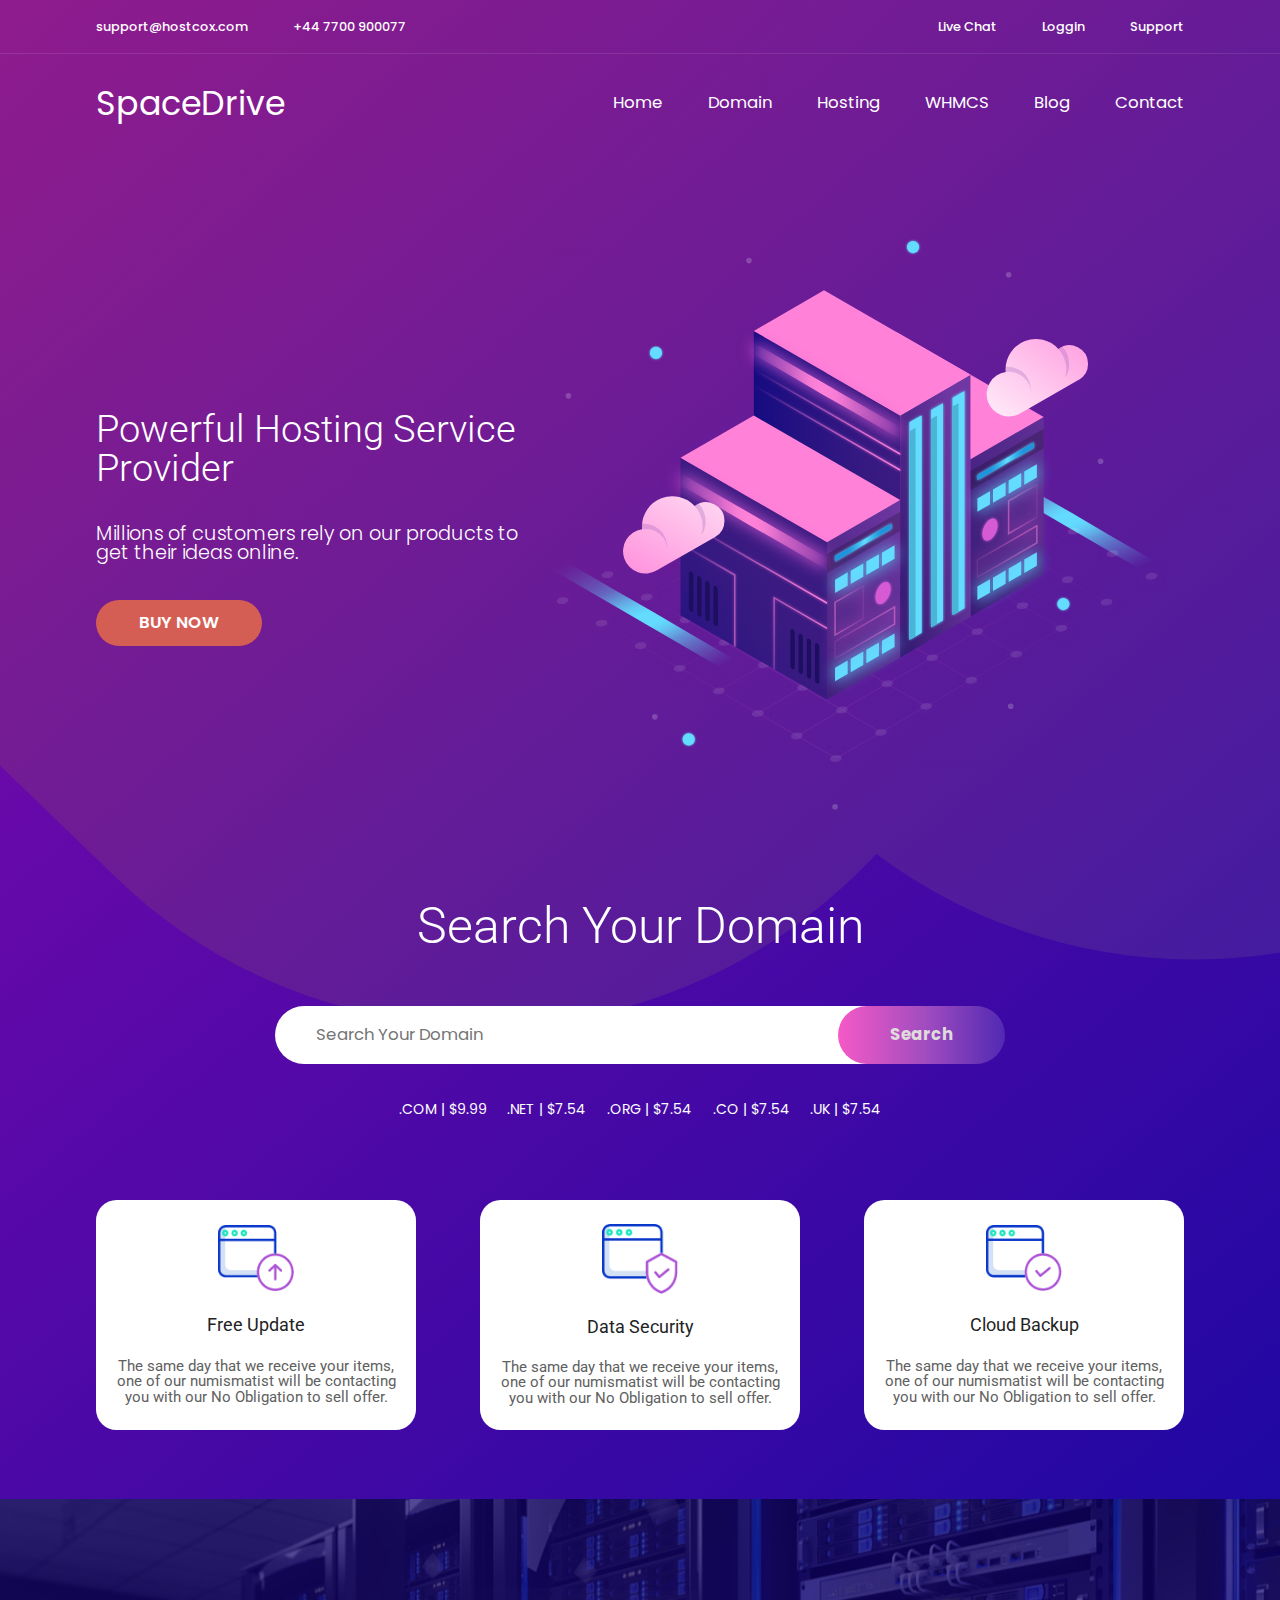
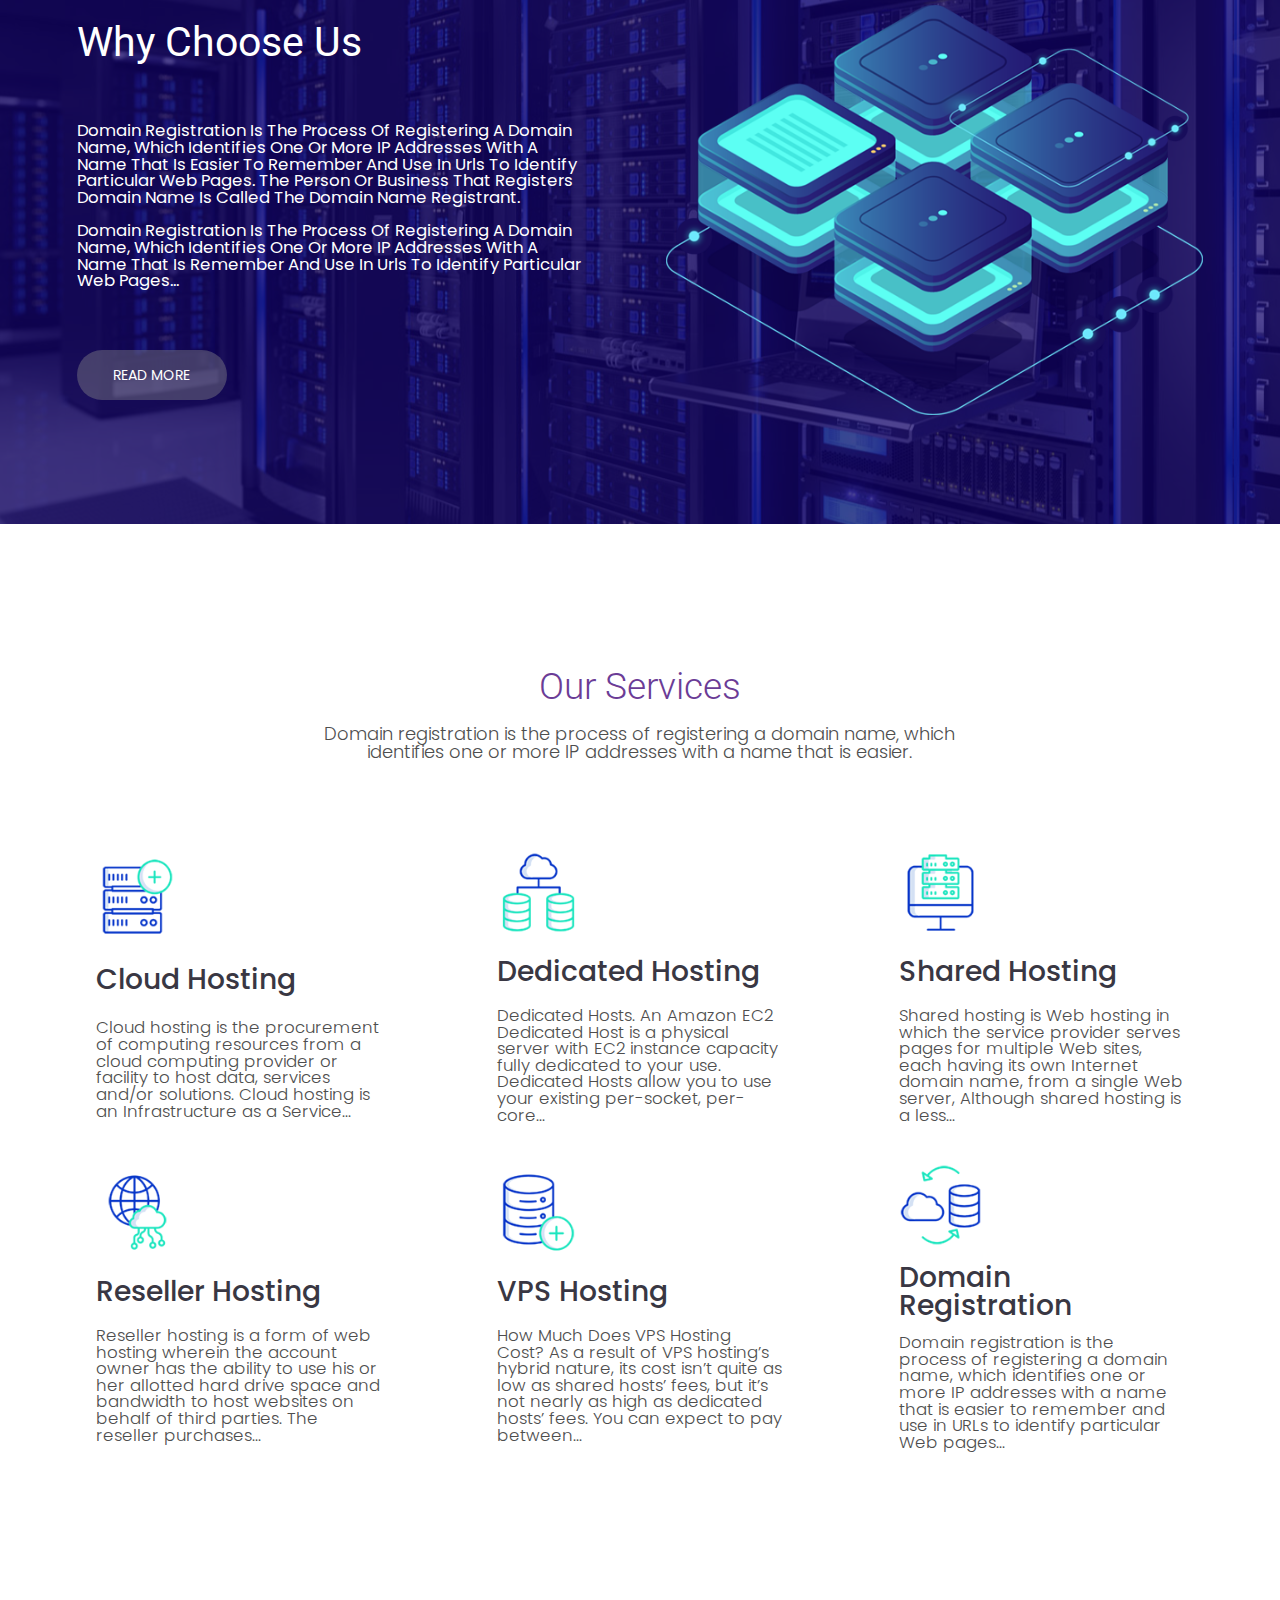
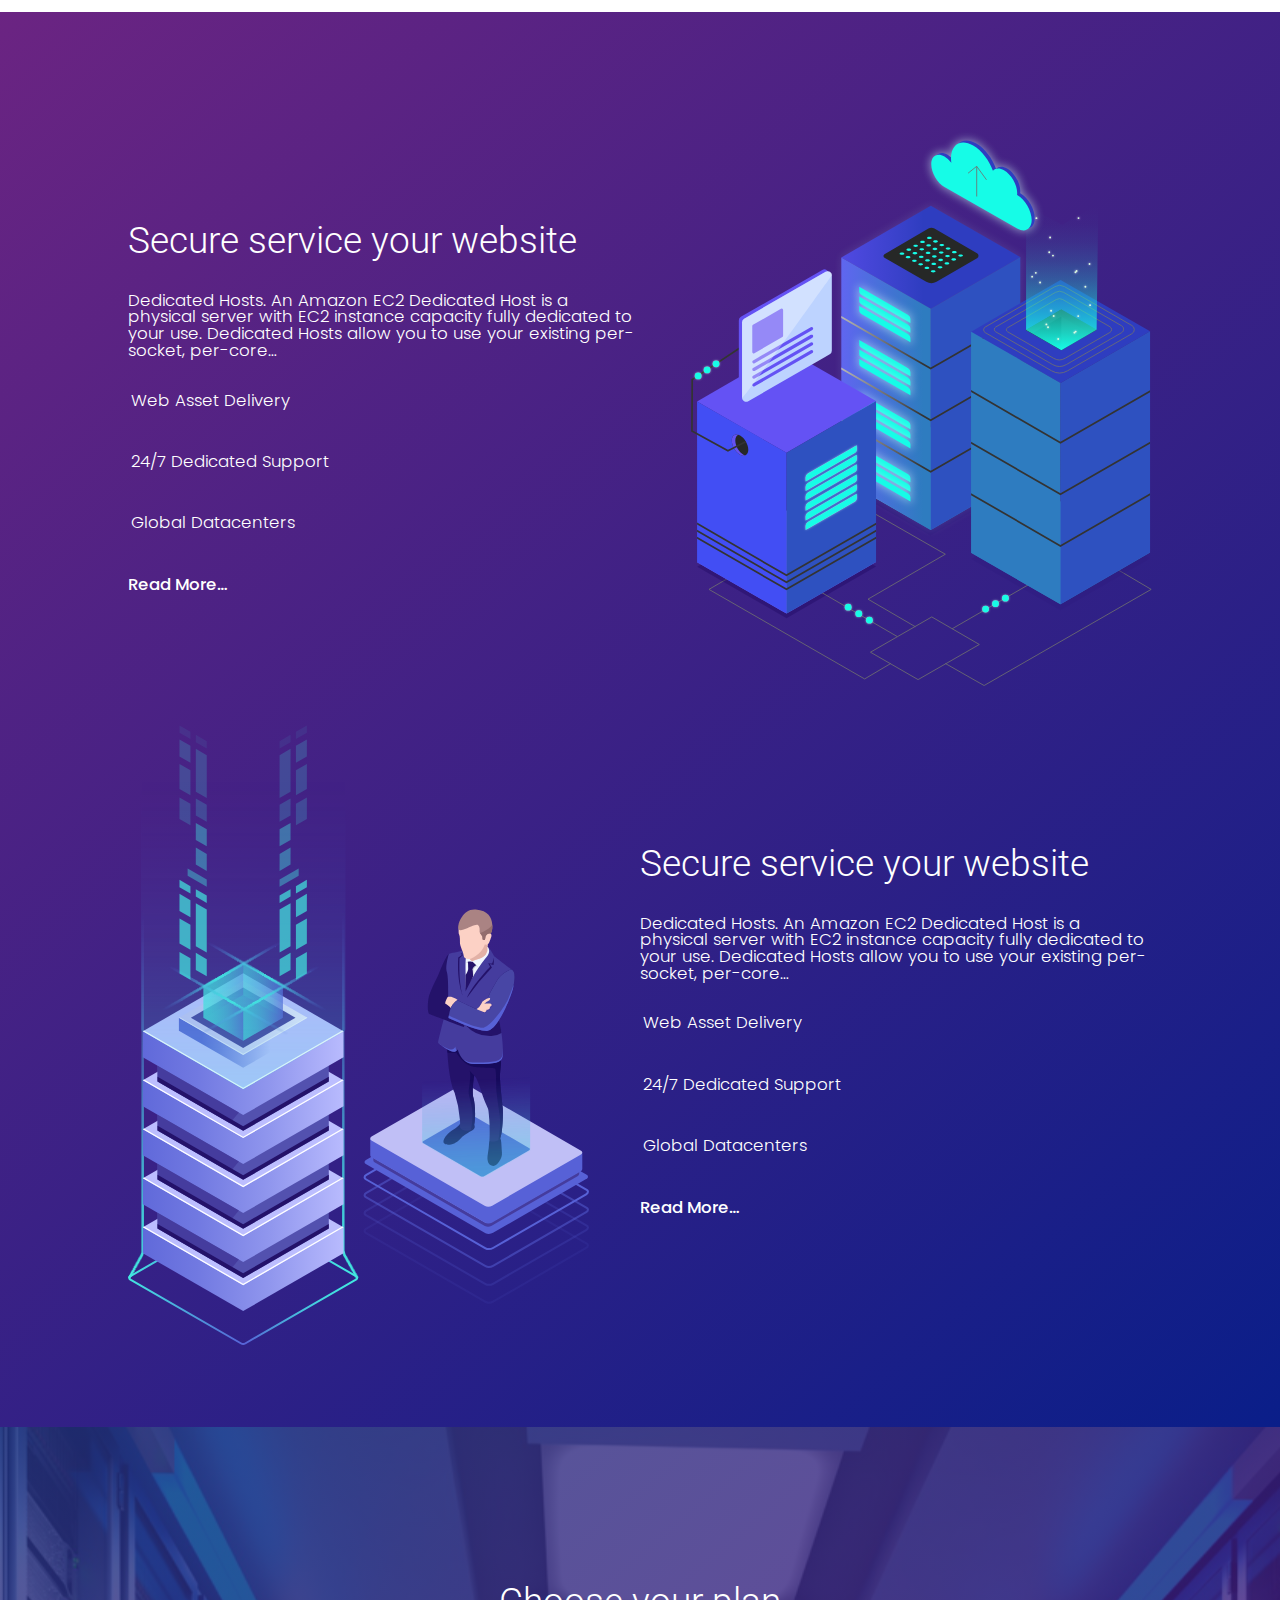
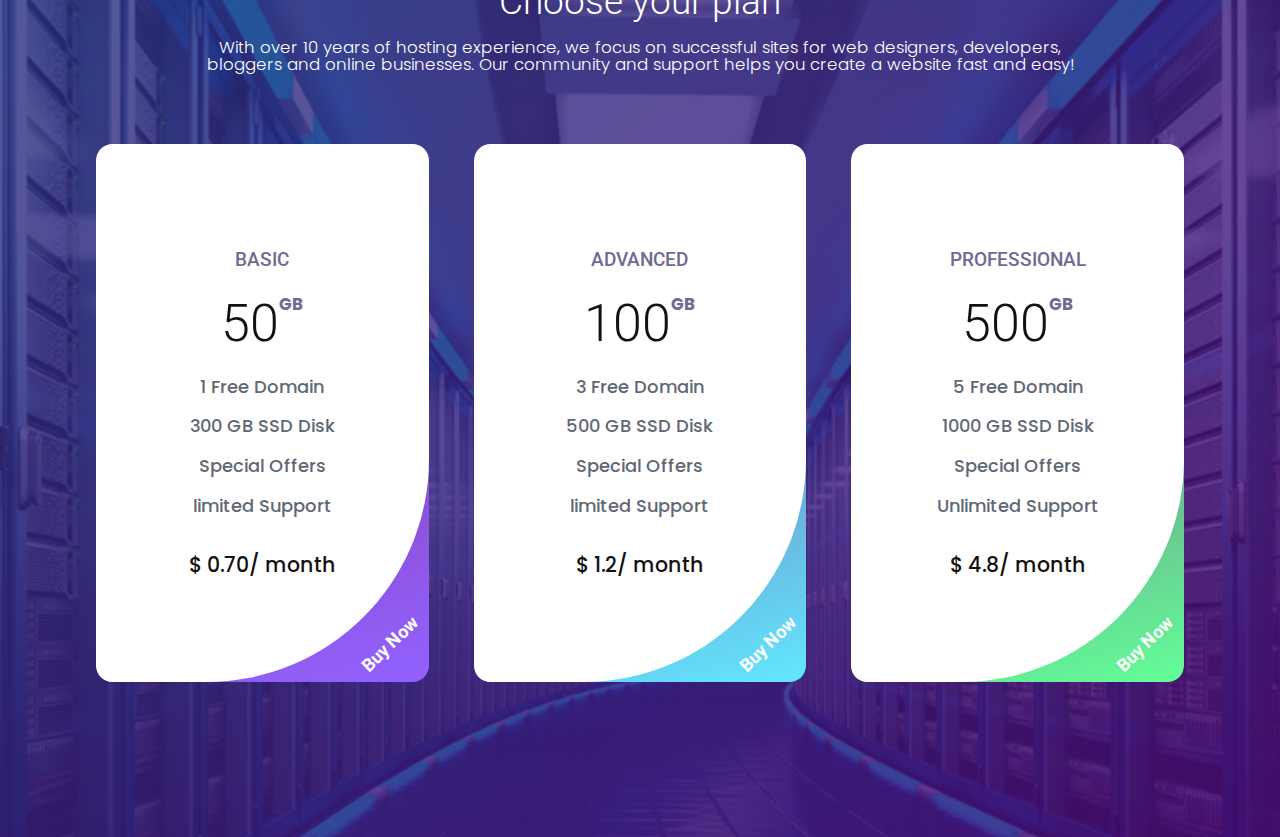
==== index.html @ c3944b16 "+responsive.css" ====
<!DOCTYPE html>
<html lang="en">

<head>
    <meta charset="UTF-8">
    <meta name="description" content="Hosting Service Provider">
    <meta name="keywords" content="Server, Hosting, Domain, Web-site">
    <meta http-equiv="X-UA-Compatible" content="IE=edge">
    <meta name="viewport" content="width=device-width, initial-scale=1.0">
    <link rel="shortcut icon" href="images/icon.png" type="image/x-icon">
    <link rel="stylesheet" href="css/reset.css">
    <link rel="stylesheet" href="css/style.css">
    <link rel="stylesheet" href="css/responsive.css">
    <link href="https://fonts.googleapis.com/css2?family=Poppins:wght@100;200;300;400;500;600;700;800;900&display=swap" rel="stylesheet">
    <link href="https://fonts.googleapis.com/css2?family=Roboto:wght@100;300;400;500;700;900&display=swap" rel="stylesheet">
    <link rel="stylesheet" href="https://use.fontawesome.com/releases/v5.15.3/css/all.css" integrity="sha384-SZXxX4whJ79/gErwcOYf+zWLeJdY/qpuqC4cAa9rOGUstPomtqpuNWT9wdPEn2fk" crossorigin="anonymous">
    <title>SpaceDrive</title>
</head>

<body>
    <header>
        <div class="header-wraper">
            <div class="contact">
                <div class="contact-bar">
                    <ul>
                        <li class="contact-li">
                            <a href="mailto:support@hostcox.com">support@hostcox.com</a>
                        </li>
                        <li class="contact-li">
                            <a href="tel:+44 7700 900077">+44 7700 900077</a>
                        </li>
                    </ul>
                    <ul>
                        <li class="contact-li">
                            <a href="#">Live Chat</a>
                        </li>
                        <li class="contact-li">
                            <a href="#">Loggin</a>
                        </li>
                        <li class="contact-li">
                            <a href="#">Support</a>
                        </li>
                    </ul>
                </div>
            </div>
            <nav class="navigation">
                <a class="nav-title" href="index.html">SpaceDrive</a>
                <div class="burger-bar">
                    <i class="fas fa-bars"></i>
                </div>
                <div class="nav">

                    <ul>
                        <li class="nav-li">
                            <a href="#">Home</a>
                        </li>
                        <li class="nav-li">
                            <a href="#">Domain</a>
                        </li>
                        <li class="nav-li">
                            <a href="#">Hosting</a>
                        </li>
                        <li class="nav-li">
                            <a href="#">WHMCS</a>
                        </li>
                        <li class="nav-li">
                            <a href="#">Blog</a>
                        </li>
                        <li class="nav-li">
                            <a href="#">Contact</a>
                        </li>
                    </ul>
                </div>
            </nav>
            <div class="suggestion">
                <div class="offer">
                    <div class="offer-txt">
                        <p class="offer-p1">Powerful Hosting Service Provider</p>
                        <p class="offer-p2">Millions of customers rely on our products to get their ideas online.</p>
                        <button class="offer-button">
                            <a href="#">BUY NOW</a>
                        </button>
                    </div>
                </div>
                <div class="suggest-img">
                    <img class="image" src="images/Mask Group.svg" alt="image">
                </div>
            </div>
            <div class="search-bar">
                <p class="search-p1">Search Your Domain</p>
                <form class="search-form" action="">
                    <input type="text" placeholder="Search Your Domain" name="search">
                    <button class="search-button" type="submit">Search</button>
                </form>
                <ul class="domain-ul">
                    <li class="domain-li">
                        <a href="#">.COM | $9.99</a>
                    </li>
                    <li class="domain-li">
                        <a href="#">.NET | $7.54</a>
                    </li>
                    <li class="domain-li">
                        <a href="#">.ORG | $7.54</a>
                    </li>
                    <li class="domain-li">
                        <a href="#">.CO | $7.54</a>
                    </li>
                    <li class="domain-li">
                        <a href="#">.UK | $7.54</a>
                    </li>
                </ul>
            </div>
            <div class="cards">
                <div class="card">
                    <img src="images/seo-and-web (2).png" alt="seo-image">
                    <p class="card-p1">Free Update</p>
                    <p class="card-p2">The same day that we receive your items, one of our numismatist will be contacting you with our No Obligation to sell offer.</p>
                </div>
                <div class="card">
                    <img src="images/ui (1).png" alt="seo-image">
                    <p class="card-p1">Data Security</p>
                    <p class="card-p2">The same day that we receive your items, one of our numismatist will be contacting you with our No Obligation to sell offer.</p>
                </div>
                <div class="card">
                    <img src="images/seo-and-web.png" alt="seo-image">
                    <p class="card-p1">Cloud Backup</p>
                    <p class="card-p2">The same day that we receive your items, one of our numismatist will be contacting you with our No Obligation to sell offer.</p>
                </div>
            </div>
        </div>
    </header>
    <div class="section">
        <div class="banner">
            <div class="banner-txt">
                <p class="banner-p1">Why Choose Us</p>
                <p class="banner-p2">Domain Registration Is The Process Of Registering A Domain Name, Which Identifies One Or More IP Addresses With A Name That Is Easier To Remember And Use In Urls To Identify Particular Web Pages. The Person Or Business That Registers Domain
                    Name Is Called The Domain Name Registrant. <br><br>Domain Registration Is The Process Of Registering A Domain Name, Which Identifies One Or More IP Addresses With A Name That Is Remember And Use In Urls To Identify Particular Web Pages...</p>
                <button class="banner-button">
                    <a href="#">READ MORE</a>
                 </button>
            </div>
            <div class="banner-image">
                <img class="banner-img" src="images/banner-image.svg" alt="image">
            </div>
        </div>
    </div>
    <div class="info">
        <div class="details">
            <div class="details-paragraphs">
                <p class="details-p1">Our Services</p>
                <p class="details-p2">Domain registration is the process of registering a domain name, which identifies one or more IP addresses with a name that is easier.</p>
            </div>
            <div class="details-box">
                <div class="box">
                    <img src="images/Image 2.svg" alt="icon">
                    <p class="box-p1">Cloud Hosting</p>
                    <p class="box-p2">Cloud hosting is the procurement of computing resources from a cloud computing provider or facility to host data, services and/or solutions. Cloud hosting is an Infrastructure as a Service...</p>
                </div>
                <div class="box">
                    <img src="images/Image 3.svg" alt="icon">
                    <p class="box-p1">Dedicated Hosting</p>
                    <p class="box-p2">Dedicated Hosts. An Amazon EC2 Dedicated Host is a physical server with EC2 instance capacity fully dedicated to your use. Dedicated Hosts allow you to use your existing per-socket, per-core...</p>
                </div>
                <div class="box">
                    <img src="images/Image 4.svg" alt="icon">
                    <p class="box-p1">Shared Hosting</p>
                    <p class="box-p2">Shared hosting is Web hosting in which the service provider serves pages for multiple Web sites, each having its own Internet domain name, from a single Web server, Although shared hosting is a less...</p>
                </div>
                <!-- </div> -->
                <!-- <div class="details-box"> -->
                <div class="box">
                    <img src="images/Image 9.svg" alt="icon">
                    <p class="box-p1">Reseller Hosting</p>
                    <p class="box-p2">Reseller hosting is a form of web hosting wherein the account owner has the ability to use his or her allotted hard drive space and bandwidth to host websites on behalf of third parties. The reseller purchases...</p>
                </div>
                <div class="box">
                    <img src="images/Image 10.svg" alt="icon">
                    <p class="box-p1">VPS Hosting</p>
                    <p class="box-p2">How Much Does VPS Hosting Cost? As a result of VPS hosting’s hybrid nature, its cost isn’t quite as low as shared hosts’ fees, but it’s not nearly as high as dedicated hosts’ fees. You can expect to pay between...</p>
                </div>
                <div class="box">
                    <img src="images/Image 8.svg" alt="icon">
                    <p class="box-p1">Domain Registration</p>
                    <p class="box-p2">Domain registration is the process of registering a domain name, which identifies one or more IP addresses with a name that is easier to remember and use in URLs to identify particular Web pages...</p>
                </div>
            </div>
        </div>
    </div>
    <div class="host-info">
        <div class="wraper">
            <div class="block">
                <div class="text-block">
                    <p class="block-p1">Secure service your website</p>
                    <p class="block-p2">Dedicated Hosts. An Amazon EC2 Dedicated Host is a physical server with EC2 instance capacity fully dedicated to your use. Dedicated Hosts allow you to use your existing per-socket, per-core…</p>
                    <p class="block-p3"><i class="fas fa-check-circle"></i> Web Asset Delivery</p>
                    <p class="block-p3"><i class="fas fa-check-circle"></i> 24/7 Dedicated Support</p>
                    <p class="block-p3"><i class="fas fa-check-circle"></i> Global Datacenters</p>
                    <a class="block-a" href="#">Read More…</a>
                </div>
                <div class="image-block">
                    <img src="images/Group 10469.svg" alt="image">
                </div>
            </div>
            <div class="block">
                <div class="image-block">
                    <img src="images/Group 10504.svg" alt="image">
                </div>
                <div class="text-block">
                    <p class="block-p1">Secure service your website</p>
                    <p class="block-p2">Dedicated Hosts. An Amazon EC2 Dedicated Host is a physical server with EC2 instance capacity fully dedicated to your use. Dedicated Hosts allow you to use your existing per-socket, per-core…</p>
                    <p class="block-p3"><i class="fas fa-check-circle"></i> Web Asset Delivery</p>
                    <p class="block-p3"><i class="fas fa-check-circle"></i> 24/7 Dedicated Support</p>
                    <p class="block-p3"><i class="fas fa-check-circle"></i> Global Datacenters</p>
                    <a class="block-a" href="#">Read More…</a>
                </div>
            </div>
        </div>
    </div>
    <div class="container">
        <div class="container-overlay">
            <p class="container-p1">Choose your plan</p>
            <p class="container-p2">With over 10 years of hosting experience, we focus on successful sites for web designers, developers, bloggers and online businesses. Our community and support helps you create a website fast and easy!</p>
            <div class="packets">
                <div class="packet-border">
                    <div class="packet">
                        <p class="packet-p1">BASIC</p>
                        <p class="packet-p2">50<i class="paragraph-top">GB</i></p>
                        <p class="packet-p">1 Free Domain</p>
                        <p class="packet-p">300 GB SSD Disk</p>
                        <p class="packet-p">Special Offers</p>
                        <p class="packet-p">limited Support</p>
                        <p class="packet-p7">$ 0.70/ month</p>
                        <div class="border-txt">
                            <a href="#">Buy Now</a>
                        </div>
                    </div>
                </div>
                <div class="packet-border">
                    <div class="packet">
                        <p class="packet-p1">ADVANCED</p>
                        <p class="packet-p2">100<i class="paragraph-top">GB</i></p>
                        <p class="packet-p">3 Free Domain</p>
                        <p class="packet-p">500 GB SSD Disk</p>
                        <p class="packet-p">Special Offers</p>
                        <p class="packet-p">limited Support</p>
                        <p class="packet-p7">$ 1.2/ month</p>
                        <div class="border-txt">
                            <a href="#">Buy Now</a>
                        </div>
                    </div>
                </div>
                <div class="packet-border">
                    <div class="packet">
                        <p class="packet-p1">PROFESSIONAL</p>
                        <p class="packet-p2">500<i class="paragraph-top">GB</i></p>
                        <p class="packet-p">5 Free Domain</p>
                        <p class="packet-p">1000 GB SSD Disk</p>
                        <p class="packet-p">Special Offers</p>
                        <p class="packet-p">Unlimited Support</p>
                        <p class="packet-p7">$ 4.8/ month</p>
                        <div class="border-txt">
                            <a href="#">Buy Now</a>
                        </div>
                    </div>
                </div>
            </div>
        </div>
    </div>
</body>

</html>
---- css/style.css ----
/* header */

header {
    background: linear-gradient(140deg, rgba(137, 9, 173, 1) 0%, rgba(31, 8, 162, 1) 100%);
    height: 117.1vw;
}

.header-wraper {
    background-image: url(../images/Intersection.svg);
    background-size: 130.2vw;
    background-position: top;
    background-repeat: no-repeat;
}

.contact {
    border-bottom: rgb(255, 255, 255, 0.1) solid 1px;
    font-family: 'Poppins', sans-serif;
    height: 4.2vw;
    display: flex;
    align-items: center;
    justify-content: space-between;
}

.contact-bar {
    width: 85%;
    margin: 0 auto;
    display: flex;
    justify-content: space-between;
}

.contact-li {
    display: inline-block;
    margin-right: 3.2vw;
}

.contact-li:nth-child(3) {
    margin-right: 0px;
}

.contact-li a {
    color: #FFFFFF;
    font-size: 1vw;
    font-weight: 500;
}

.navigation {
    width: 85%;
    margin: 0 auto;
    font-family: 'Poppins', sans-serif;
    display: flex;
    justify-content: space-between;
    align-items: center;
    height: 7.8vw;
}

.nav {
    display: flex;
    justify-content: space-between;
    align-items: center;
}

.nav-title {
    font-size: 2.6vw;
    color: #FFFFFF;
    font-weight: 400;
}

.nav-li {
    display: inline-block;
    margin-left: 3.2vw;
}

.nav-li a {
    color: #FFFFFF;
    font-size: 1.3vw;
    font-weight: 400;
}

.burger-bar {
    font-size: 3vw;
    display: none;
    color: #FFFFFF;
}


/* section 1 - suggestion */

.suggestion {
    display: flex;
    align-items: center;
    justify-content: center;
    width: 85%;
    margin: 0 auto;
    height: 58.5vw;
}

.offer {
    width: 40%;
}

.offer-p1 {
    font-size: 3vw;
    font-weight: 300;
    color: #FFFFFF;
    font-family: 'Roboto', sans-serif;
    margin-bottom: 2.9vw;
}

.offer-p2 {
    font-size: 1.5vw;
    font-weight: 300;
    color: #FFFFFF;
    font-family: 'Poppins', sans-serif;
    margin-bottom: 2.9vw;
}

.offer-button {
    background-color: #D55E54;
    border-style: none;
    width: 13vw;
    height: 3.6vw;
    border-radius: 2.1vw;
}

.offer-button a {
    font-size: 1.3vw;
    font-family: 'Poppins', sans-serif;
    font-weight: 600;
    color: #FFFFFF;
}

.suggest-img {
    width: 60%;
}

.image {
    width: 100%;
}

.search-bar {
    display: flex;
    flex-direction: column;
    align-items: center;
}

.search-p1 {
    font-family: 'Roboto', sans-serif;
    font-size: 3.9vw;
    font-weight: 300;
    color: #FFFFFF;
    margin-bottom: 4.2vw;
}

.search-form {
    display: flex;
    width: 100%;
    justify-content: center;
}

.search-form input {
    width: 50%;
    height: 4.5vw;
    border-radius: 3vw;
    border-style: none;
    outline: none;
    color: #707070;
    padding-left: 3.2vw;
    font-family: 'Poppins', sans-serif;
    font-size: 1.3vw;
    font-weight: 400;
}

.search-button {
    width: 13vw;
    height: 4.5vw;
    border-radius: 47px;
    margin-left: -6vw;
    border-style: none;
    background: linear-gradient(90deg, rgb(245, 89, 198) 0%, rgba(163, 77, 192, 1) 51%, rgba(81, 41, 178, 1) 100%);
    color: #dfdbdb;
    font-family: 'Poppins', sans-serif;
    font-size: 1.3vw;
    font-weight: 700;
    transition-duration: 0.4s;
}

.search-button:hover {
    color: #FFFFFF;
    background: linear-gradient(90deg, rgba(248, 115, 207, 1) 0%, rgb(178, 83, 209) 51%, rgb(88, 44, 190) 100%);
}

.domain-ul {
    margin-top: 2.9vw;
    margin-bottom: 6.5vw;
}

.domain-li {
    display: inline-block;
    margin-right: 1.3vw;
}

.domain-li:nth-child(5) {
    margin-right: 0px;
}

.domain-li a {
    font-family: 'Poppins', sans-serif;
    font-size: 1.1vw;
    font-weight: 400;
    color: #FFFFFF;
}

.cards {
    height: 17.5vw;
    width: 85%;
    margin: 0 auto;
    display: flex;
    justify-content: space-between;
}

.card {
    display: flex;
    flex-direction: column;
    align-items: center;
    justify-content: space-evenly;
    background-color: #FFFFFF;
    width: 25vw;
    height: 18vw;
    border-radius: 1.6vw;
}

.card-p1 {
    color: #222323;
    font-size: 1.4vw;
    font-family: 'Roboto', sans-serif;
    font-weight: 400;
}

.card-p2 {
    color: #606060;
    font-size: 1.2vw;
    font-family: 'Roboto', sans-serif;
    width: 90%;
    text-align: center;
}

.card img {
    width: 6vw;
}


/* section #2 - banner*/

.section {
    background-image: url(../images/section1.svg);
    background-position: center;
    height: 48.8vw;
}

.banner {
    background-image: url(../images/section1-overlay.svg);
    height: 100%;
    width: 100%;
    display: flex;
    justify-content: space-evenly;
    align-items: center;
}

.banner-txt {
    height: 80%;
    width: 40%;
    display: flex;
    flex-direction: column;
    justify-content: space-evenly;
}

.banner-p1 {
    font-family: 'Roboto', sans-serif;
    font-size: 3.2vw;
    color: #FFFFFF;
}

.banner-p2 {
    font-family: 'Poppins', sans-serif;
    font-size: 1.3vw;
    color: #FFFFFF;
}

.banner-button {
    background-color: rgba(139, 139, 139, 0.4);
    width: 11.7vw;
    height: 3.9vw;
    border-radius: 33px;
    border-style: none;
}

.banner-button a {
    color: #FFFFFF;
    font-family: 'Poppins', sans-serif;
    font-size: 1.1vw;
}

.banner-image {
    width: 42%;
}

.banner-img {
    width: 100%;
}


/* section #3 - info */

.info {
    height: 85vw;
    display: flex;
    align-items: center;
    justify-content: center;
}

.details {
    width: 85%;
    display: flex;
    flex-direction: column;
    align-items: center;
}

.details-paragraphs {
    width: 60%;
    text-align: center;
}

.details-p1 {
    color: #6B3C96;
    font-size: 2.9vw;
    font-family: 'Roboto', sans-serif;
    font-weight: 300;
    margin-bottom: 1.6vw;
}

.details-p2 {
    color: #4E4E4E;
    font-size: 1.4vw;
    font-family: 'Poppins', sans-serif;
    font-weight: 300;
    margin-bottom: 5.2vw;
}

.details-box {
    display: flex;
    height: 50vw;
    justify-content: space-between;
    font-family: 'Poppins', sans-serif;
    flex-wrap: wrap;
}

.box {
    width: 22.3vw;
    height: 25vw;
    display: flex;
    flex-direction: column;
    justify-content: space-evenly;
}

.box img {
    width: 6.5vw;
}

.box-p1 {
    color: #393743;
    font-size: 2.2vw;
    font-weight: 500;
}

.box-p2 {
    color: #4E4E4E;
    font-size: 1.3vw;
    font-weight: 300;
}


/* section #4 - host-info */

.host-info {
    background: linear-gradient(140deg, rgba(107, 36, 130, 1) 0%, rgba(10, 30, 137, 1) 100%);
    height: 110.6vw;
    display: flex;
    align-items: center;
    justify-content: center;
}

.wraper {
    width: 80%;
    height: 80%;
    display: flex;
    flex-direction: column;
    justify-content: space-between;
}

.block {
    display: flex;
    justify-content: space-between;
    height: 45%;
    align-items: center;
}

.text-block {
    width: 50%;
}

.block-p1 {
    font-size: 2.9vw;
    font-family: 'Roboto', sans-serif;
    color: #FFFFFF;
    font-weight: 300;
    margin-bottom: 2.6vw;
}

.block-p2 {
    font-size: 1.3vw;
    font-family: 'Poppins', sans-serif;
    color: #FFFFFF;
    font-weight: 300;
}

.block-p3 {
    font-size: 1.3vw;
    font-family: 'Poppins', sans-serif;
    color: #FFFFFF;
    font-weight: 300;
    margin-top: 2.6vw;
    margin-bottom: 3.5vw;
}

.block-p3 i {
    color: #6AC259;
    margin-right: 0.2vw;
}

.block-a {
    font-size: 1.3vw;
    font-family: 'Poppins', sans-serif;
    color: #FFFFFF;
    font-weight: 500;
}

.image-block {
    width: 45%;
}

.image-block img {
    width: 100%;
}


/* section #5 - packets */

.container {
    height: 78.9vw;
    background-image: url(../images/packets.svg);
    background-position: center;
}

.container-overlay {
    height: 78.9vw;
    background: linear-gradient(140deg, rgba(36, 50, 130, 0.8) 0%, rgba(79, 10, 123, 0.8) 100%);
    display: flex;
    flex-direction: column;
    justify-content: center;
    align-items: center;
}

.container-p1 {
    font-size: 2.9vw;
    font-family: 'Roboto', sans-serif;
    color: #FFFFFF;
    font-weight: 300;
    margin-bottom: 1.6vw;
}

.container-p2 {
    font-size: 1.3vw;
    font-family: 'poppins', sans-serif;
    color: #FFFFFF;
    font-weight: 300;
    width: 70%;
    text-align: center;
}

.packets {
    width: 85%;
    display: flex;
    justify-content: space-between;
}

.packet-border {
    margin-top: 5.5vw;
    width: 26vw;
    height: 42vw;
    border-radius: 1.3vw;
    display: flex;
    flex-direction: column;
    justify-content: center;
    align-items: center;
    position: relative;
}

.packet-border:nth-child(1) {
    background: linear-gradient(164deg, rgba(129, 40, 128, 1) 0%, rgba(146, 98, 255, 1) 100%);
}

.packet-border:nth-child(2) {
    background: linear-gradient(164deg, rgba(129, 40, 128, 1) 0%, rgba(98, 231, 255, 1) 100%);
}

.packet-border:nth-child(3) {
    background: rgb(129, 40, 128);
    background: linear-gradient(164deg, rgba(129, 40, 128, 1) 0%, rgba(98, 255, 152, 1) 100%);
}

.packet {
    width: 26vw;
    height: 42vw;
    background-color: #FFFFFF;
    border-radius: 1.3vw 1.3vw 17.4vw 1.3vw;
    display: flex;
    flex-direction: column;
    justify-content: center;
    align-items: center;
}

.packet-p1 {
    font-size: 1.5vw;
    font-family: 'Roboto', sans-serif;
    color: #706A93;
    font-weight: 500;
    margin-bottom: 2.2vw;
}

.packet-p2 {
    font-size: 4.1vw;
    font-family: 'Roboto', sans-serif;
    color: #151010;
    font-weight: 300;
    margin-bottom: 2.2vw;
}

.paragraph-top {
    font-size: 1.3vw;
    vertical-align: top;
    font-family: 'poppins', sans-serif;
    color: #706A93;
    font-weight: 700;
}

.packet-p {
    font-size: 1.4vw;
    font-family: 'poppins', sans-serif;
    color: #5F6874;
    font-weight: 500;
    margin-bottom: 1.7vw;
}

.packet-p7 {
    font-size: 1.6vw;
    font-family: 'poppins', sans-serif;
    color: #151010;
    font-weight: 500;
    margin-top: 1.5vw;
}

.border-txt {
    transform: rotate(-44deg);
    position: absolute;
    bottom: 2.2vw;
    right: 0.3vw;
}

.border-txt a {
    font-size: 1.4vw;
    font-family: 'Roboto', sans-serif;
    color: #FFFFFF;
    font-weight: 700;
}
---- css/responsive.css ----
@media (max-width: 800px) {
    /* header */
    header {
        height: 130vw;
    }
    .contact {
        display: none;
    }
    .nav {
        display: none;
    }
    .nav-title {
        font-size: 4vw;
    }
    .burger-bar {
        display: block;
        font-size: 4vw;
    }
    /* section #1 - suggestion */
    .suggestion {
        width: 100%;
    }
    .suggest-img {
        height: 58.5vw;
        position: relative;
        z-index: 1;
    }
    .image {
        height: 58.5vw;
        opacity: 0.5;
    }
    .offer {
        position: absolute;
        width: 85%;
        text-align: center;
        z-index: 2;
    }
    .offer-p1 {
        font-size: 5vw;
        margin-bottom: 6vw;
    }
    .offer-p2 {
        font-size: 3vw;
        margin-bottom: 6vw;
    }
    .offer-button {
        width: 18vw;
        height: 5vw;
    }
    .offer-button a {
        font-size: 2vw;
    }
    .search-p1 {
        font-size: 5vw;
        margin-bottom: 5vw;
    }
    .search-form input {
        width: 70%;
        height: 8vw;
        font-size: 2.5vw;
    }
    .search-button {
        width: 20vw;
        height: 8vw;
        font-size: 2.5vw;
    }
    .domain-li a {
        font-size: 2.4vw;
    }
    .cards {
        width: 90%;
    }
    .card {
        width: 27vw;
        height: 30vw;
        border-radius: 1.6vw;
    }
    .card-p1 {
        font-size: 2.7vw;
    }
    .card-p2 {
        font-size: 2.3vw;
    }
    .card img {
        width: 10vw;
    }
    /* section #2 - banner*/
    .section {
        height: 70vw;
    }
    .banner-txt {
        width: 90%;
        position: absolute;
        z-index: 20;
        height: 70vw;
    }
    .banner-p1 {
        font-size: 5.5vw;
    }
    .banner-p2 {
        font-size: 3vw;
    }
    .banner-button {
        width: 22vw;
        height: 7vw;
        border-radius: 2.1vw;
        border-style: none;
    }
    .banner-button a {
        font-size: 2.5vw;
    }
    .banner-image {
        width: 90%;
        position: relative;
        z-index: 7;
        opacity: 0.5;
    }
    .banner-img {
        position: relative;
    }
    /* section 3 */
    .info {
        height: 220vw;
    }
    .details {
        width: 95%;
        height: 200vw;
    }
    .details-paragraphs {
        width: 95%;
    }
    .details-p1 {
        font-size: 7vw;
        margin-bottom: 3vw;
    }
    .details-p2 {
        font-size: 5vw;
        margin-bottom: 6vw;
    }
    .details-box {
        height: 150vw;
    }
    .box {
        width: 40vw;
        height: 50vw;
    }
    .box img {
        width: 10vw;
    }
    .box-p1 {
        font-size: 4vw;
    }
    .box-p2 {
        font-size: 3vw;
    }
}
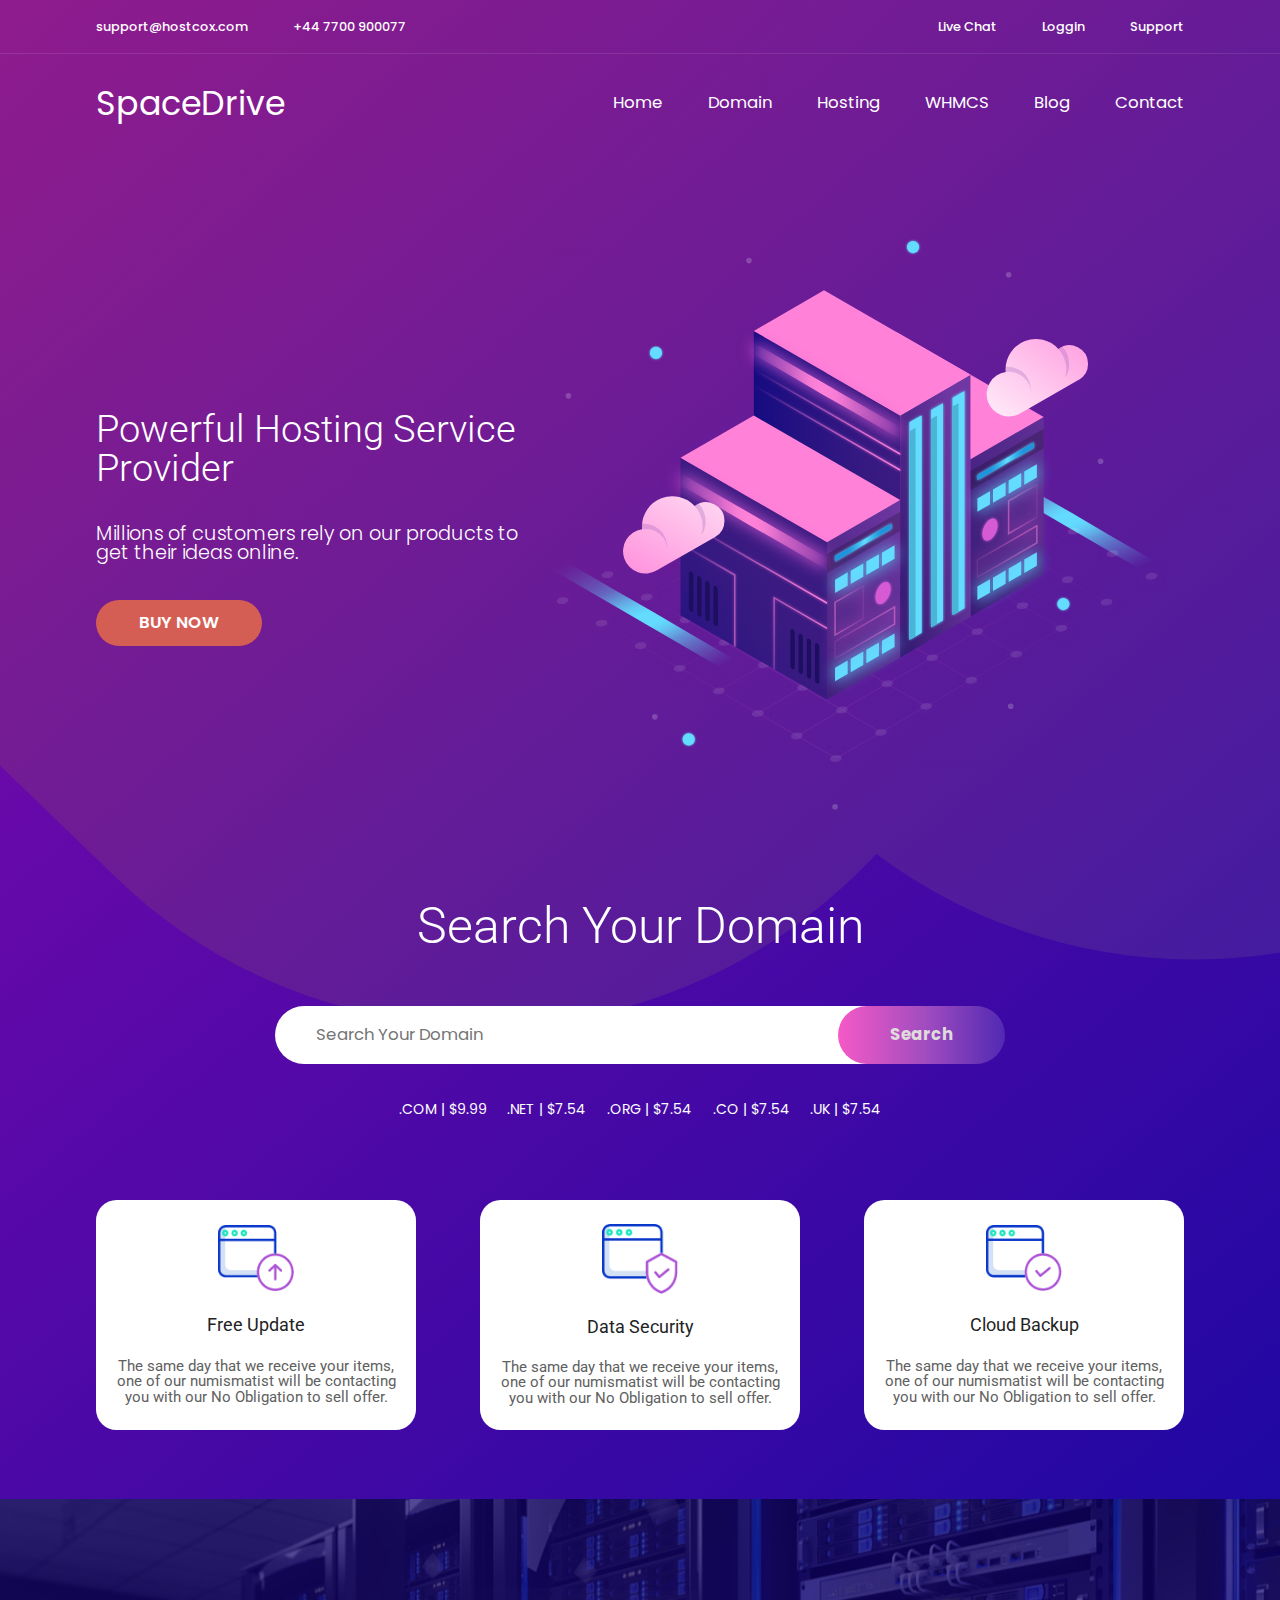
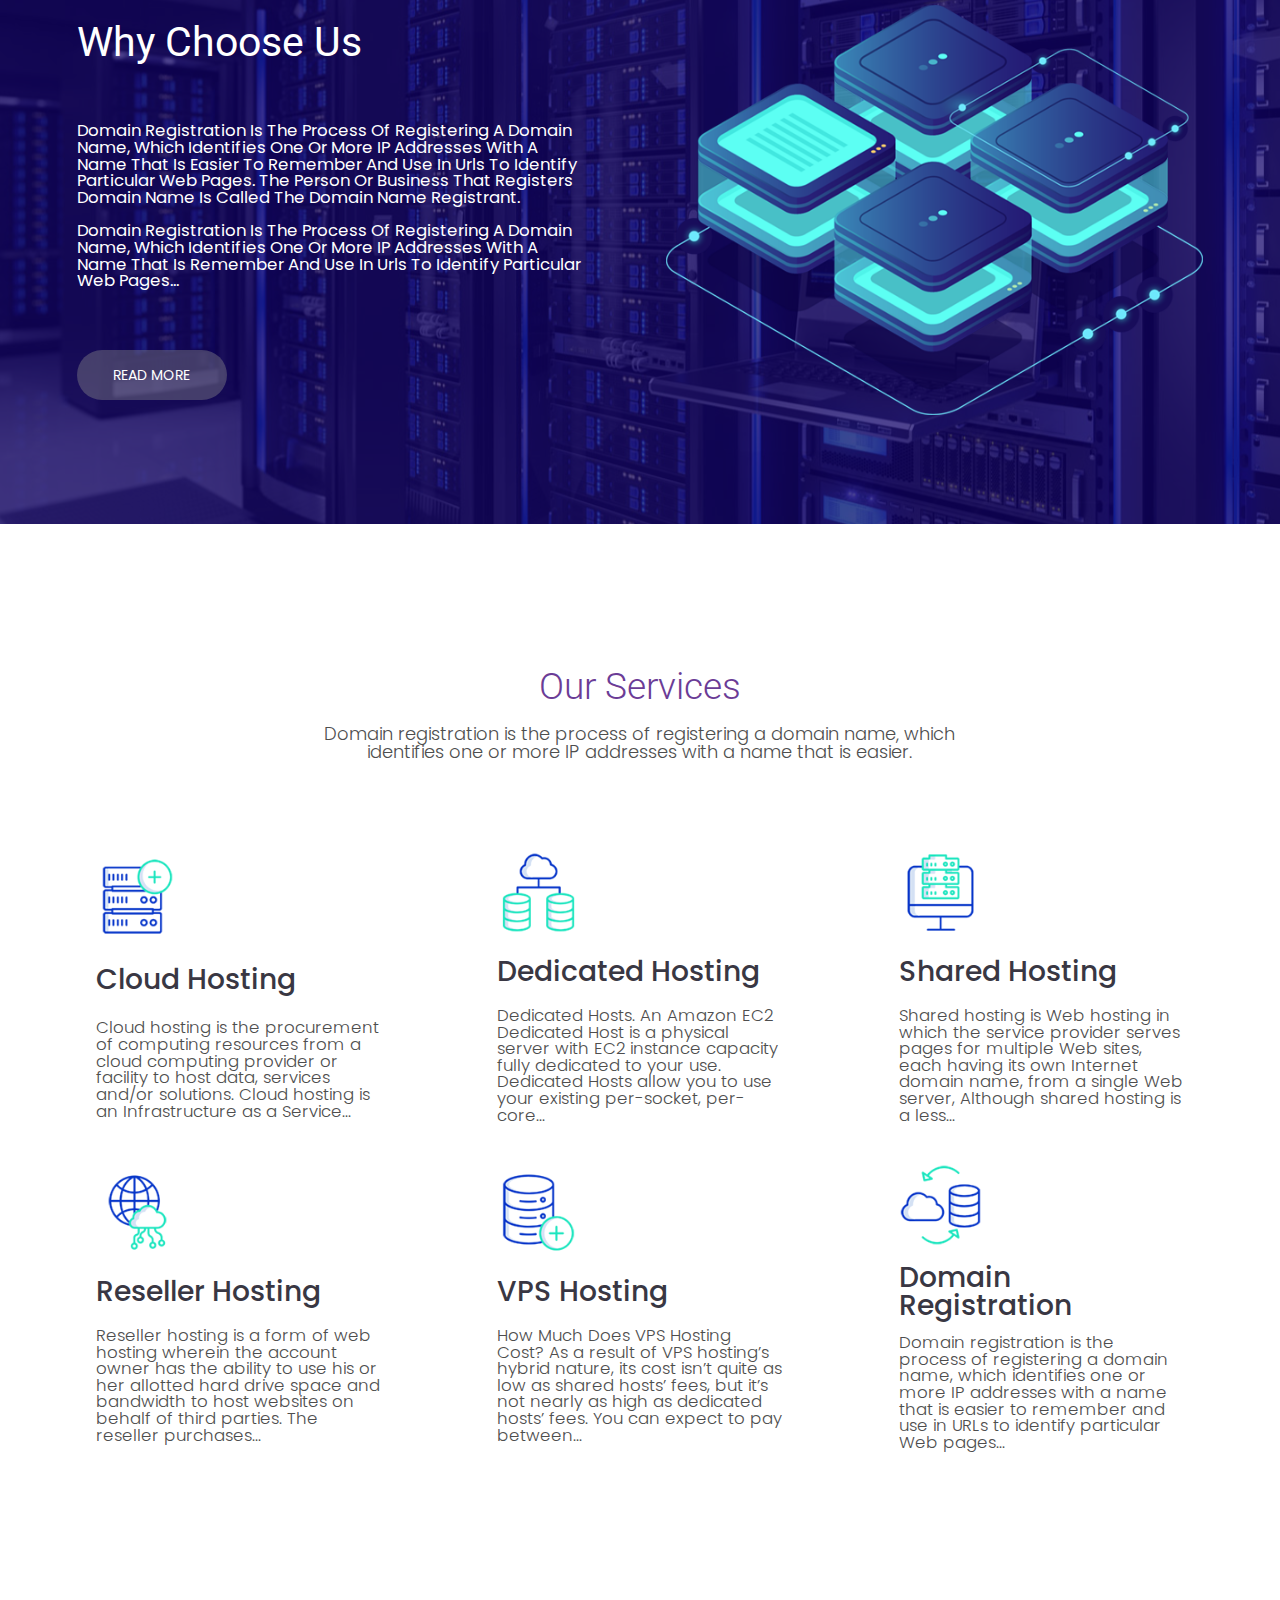
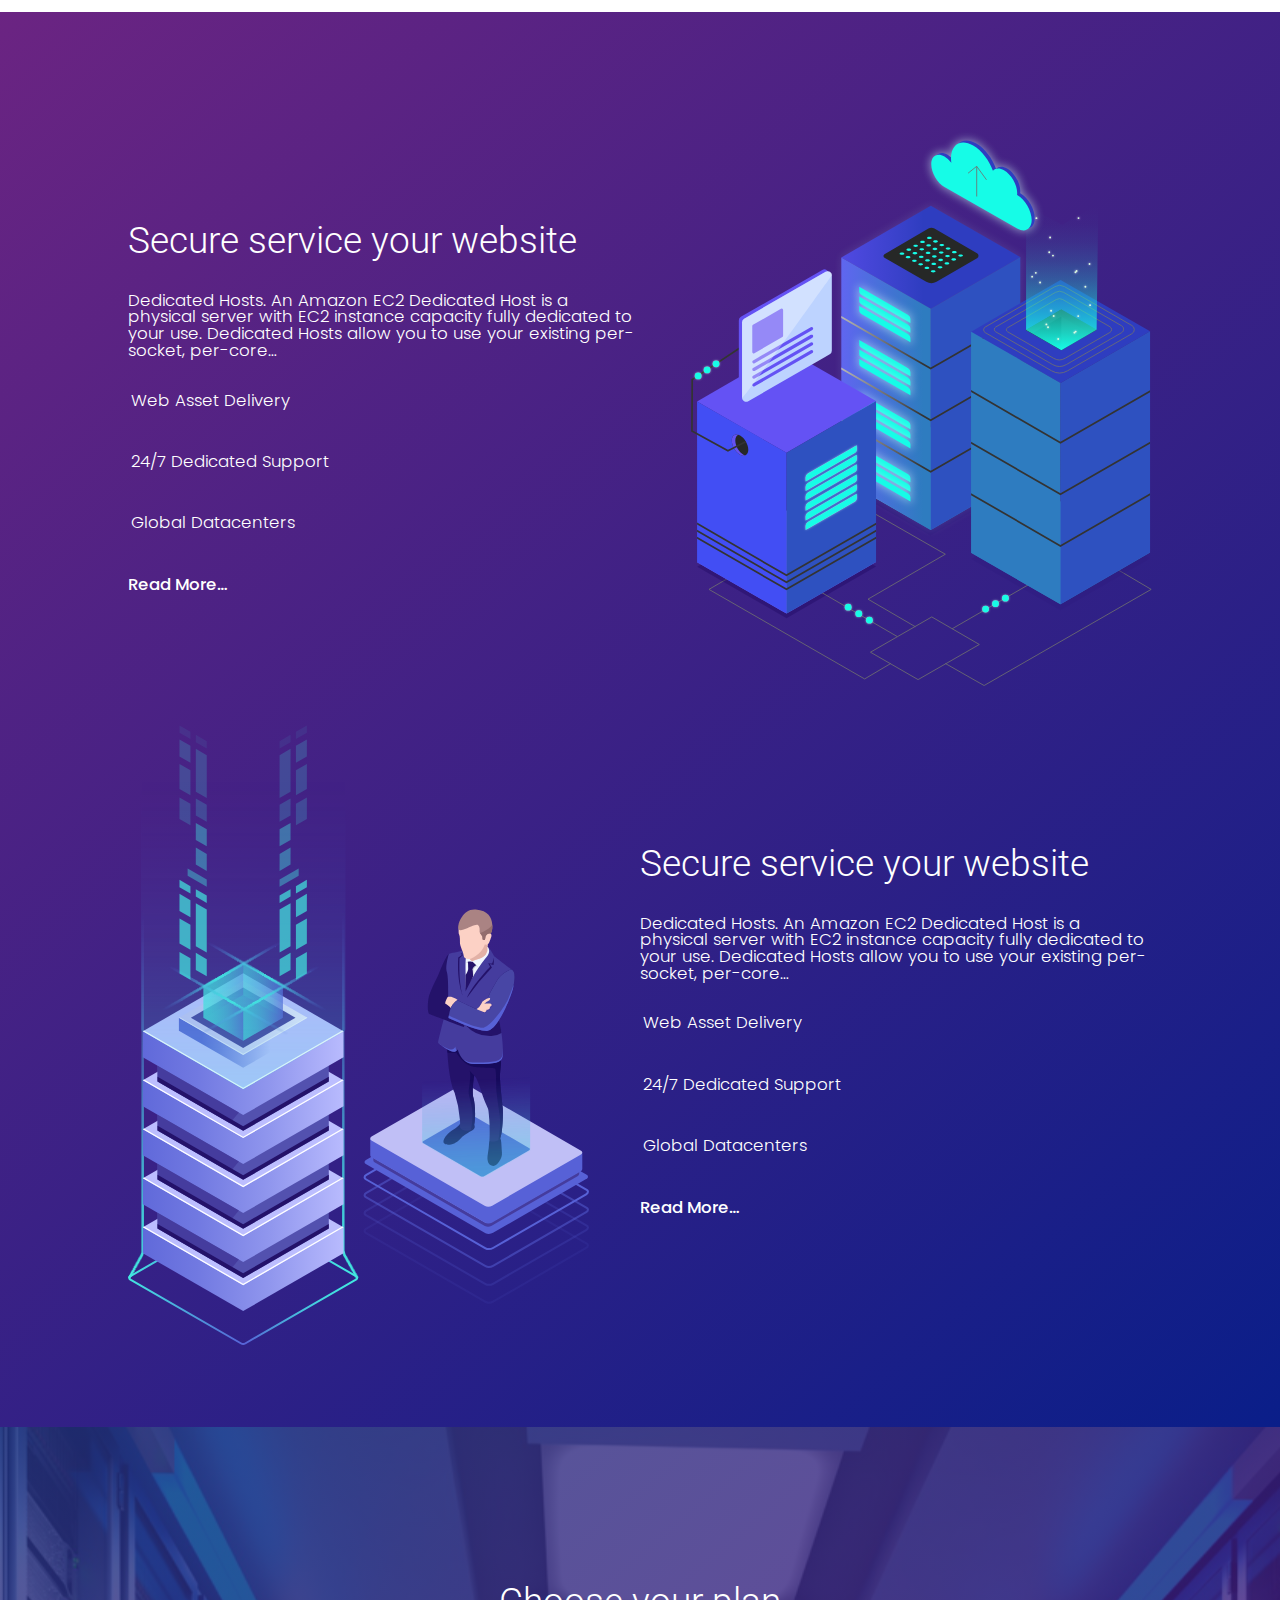
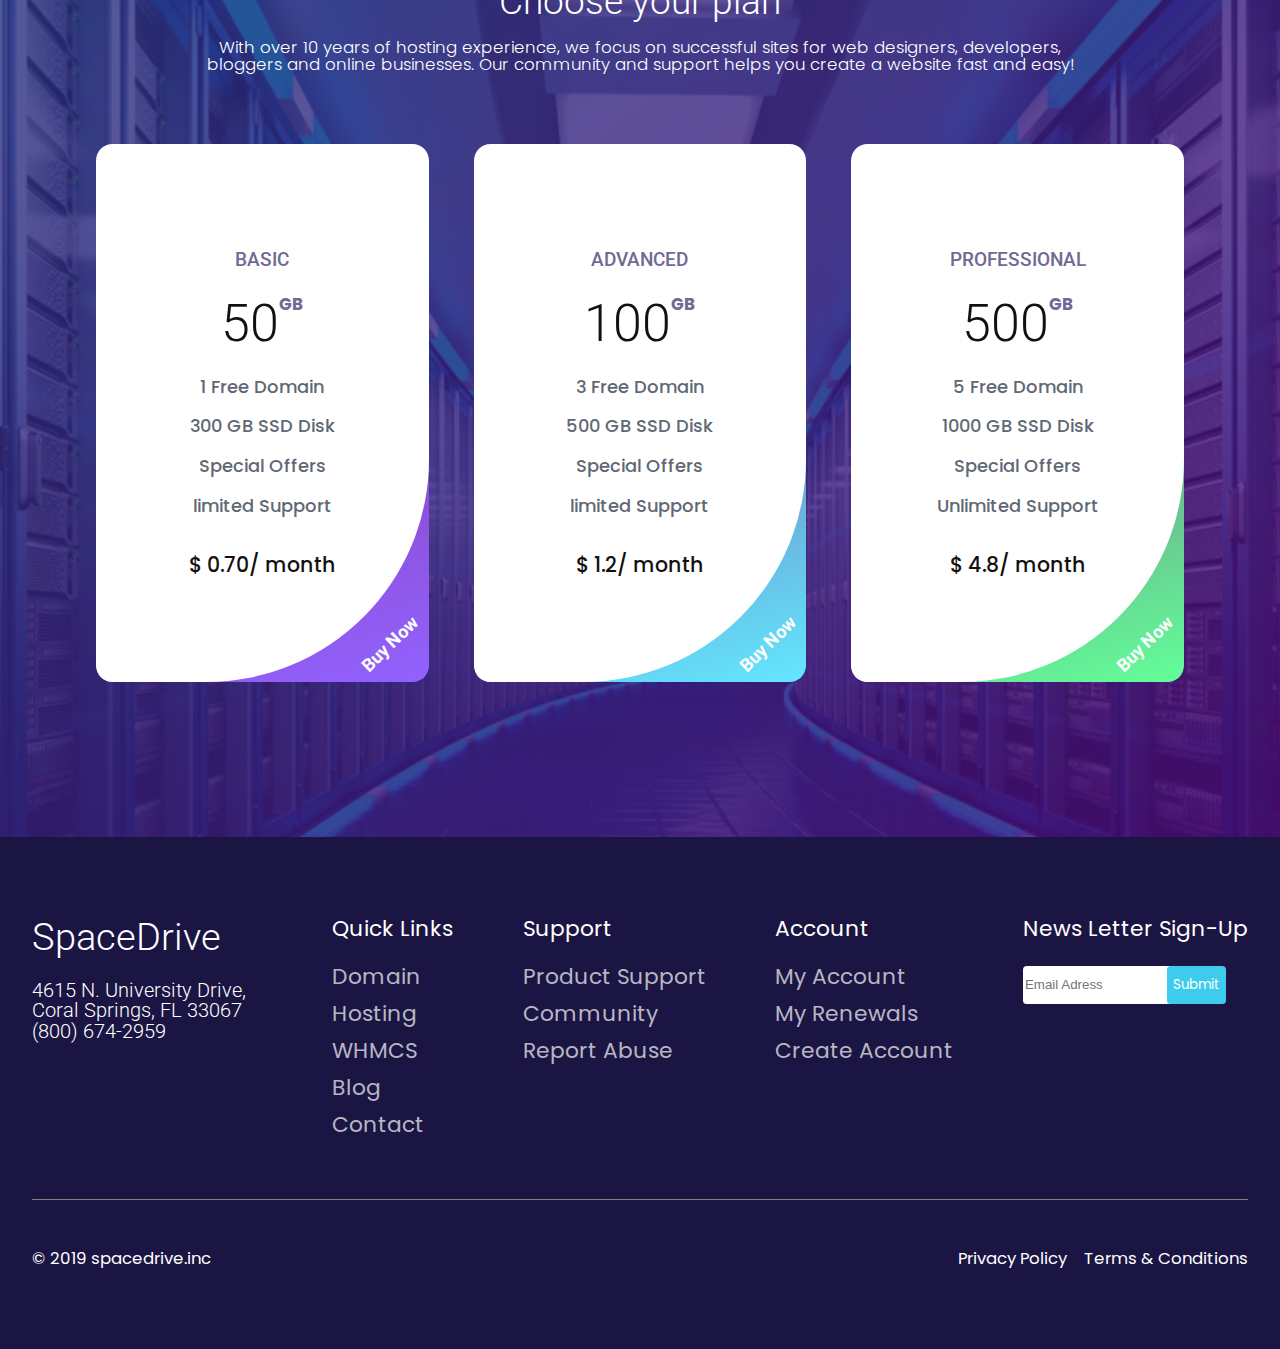
==== commit 13b3ca2d: "+responsive (section 4-5)" ====
--- a/index.html
+++ b/index.html
@@ -266,6 +266,82 @@
             </div>
         </div>
     </div>
+    <footer>
+        <div class="footer-wraper">
+            <div class="footer-divider">
+                <nav class="footer-nav">
+                    <ul class="adress-ul">
+                        <li>
+                            <a class="footer-title" href="#">SpaceDrive</a>
+                        </li>
+                        <li class="adress-li">
+                            4615 N. University Drive, Coral Springs, FL 33067 (800) 674-2959
+                        </li>
+
+                    </ul>
+                    <ul>
+                        <p class="footer-p">Quick Links</p>
+                        <li class="footer-li">
+                            <a href="#">Domain</a>
+                        </li>
+                        <li class="footer-li">
+                            <a href="#">Hosting</a>
+                        </li>
+                        <li class="footer-li">
+                            <a href="#">WHMCS</a>
+                        </li>
+                        <li class="footer-li">
+                            <a href="#">Blog</a>
+                        </li>
+                        <li class="footer-li">
+                            <a href="#">Contact</a>
+                        </li>
+                    </ul>
+                    <ul>
+                        <p class="footer-p">Support</p>
+                        <li class="footer-li">
+                            <a href="#">Product Support</a>
+                        </li>
+                        <li class="footer-li">
+                            <a href="#">Community</a>
+                        </li>
+                        <li class="footer-li">
+                            <a href="#">Report Abuse</a>
+                        </li>
+                    </ul>
+                    <ul>
+                        <p class="footer-p">Account</p>
+                        <li class="footer-li">
+                            <a href="#">My Account</a>
+                        </li>
+                        <li class="footer-li">
+                            <a href="#">My Renewals</a>
+                        </li>
+                        <li class="footer-li">
+                            <a href="#">Create Account</a>
+                        </li>
+                    </ul>
+                    <div class="newsletter">
+                        <p class="footer-p">News Letter Sign-Up</p>
+                        <form class="email-form" action="">
+                            <input type="text" placeholder="Email Adress" name="search">
+                            <button class="submit-button" type="submit">Submit</button>
+                        </form>
+                    </div>
+                </nav>
+                <div class="copyright">
+                    <div>
+                        <p class="copyright-p">© 2019 spacedrive.inc</p>
+                    </div>
+                    <div>
+                        <a class="copyright-a margin" href="#">Privacy Policy</a>
+                        <a class="copyright-a" href="#">Terms & Conditions</a>
+                    </div>
+
+                </div>
+            </div>
+        </div>
+    </footer>
 </body>
 
 </html>--- a/css/style.css
+++ b/css/style.css
@@ -1,584 +1,686 @@
-/* header */
-
-header {
-    background: linear-gradient(140deg, rgba(137, 9, 173, 1) 0%, rgba(31, 8, 162, 1) 100%);
-    height: 117.1vw;
-}
-
-.header-wraper {
-    background-image: url(../images/Intersection.svg);
-    background-size: 130.2vw;
-    background-position: top;
-    background-repeat: no-repeat;
-}
-
-.contact {
-    border-bottom: rgb(255, 255, 255, 0.1) solid 1px;
-    font-family: 'Poppins', sans-serif;
-    height: 4.2vw;
-    display: flex;
-    align-items: center;
-    justify-content: space-between;
-}
-
-.contact-bar {
-    width: 85%;
-    margin: 0 auto;
-    display: flex;
-    justify-content: space-between;
-}
-
-.contact-li {
-    display: inline-block;
-    margin-right: 3.2vw;
-}
-
-.contact-li:nth-child(3) {
-    margin-right: 0px;
-}
-
-.contact-li a {
-    color: #FFFFFF;
-    font-size: 1vw;
-    font-weight: 500;
-}
-
-.navigation {
-    width: 85%;
-    margin: 0 auto;
-    font-family: 'Poppins', sans-serif;
-    display: flex;
-    justify-content: space-between;
-    align-items: center;
-    height: 7.8vw;
-}
-
-.nav {
-    display: flex;
-    justify-content: space-between;
-    align-items: center;
-}
-
-.nav-title {
-    font-size: 2.6vw;
-    color: #FFFFFF;
-    font-weight: 400;
-}
-
-.nav-li {
-    display: inline-block;
-    margin-left: 3.2vw;
-}
-
-.nav-li a {
-    color: #FFFFFF;
-    font-size: 1.3vw;
-    font-weight: 400;
-}
-
-.burger-bar {
-    font-size: 3vw;
-    display: none;
-    color: #FFFFFF;
-}
-
-
-/* section 1 - suggestion */
-
-.suggestion {
-    display: flex;
-    align-items: center;
-    justify-content: center;
-    width: 85%;
-    margin: 0 auto;
-    height: 58.5vw;
-}
-
-.offer {
-    width: 40%;
-}
-
-.offer-p1 {
-    font-size: 3vw;
-    font-weight: 300;
-    color: #FFFFFF;
-    font-family: 'Roboto', sans-serif;
-    margin-bottom: 2.9vw;
-}
-
-.offer-p2 {
-    font-size: 1.5vw;
-    font-weight: 300;
-    color: #FFFFFF;
-    font-family: 'Poppins', sans-serif;
-    margin-bottom: 2.9vw;
-}
-
-.offer-button {
-    background-color: #D55E54;
-    border-style: none;
-    width: 13vw;
-    height: 3.6vw;
-    border-radius: 2.1vw;
-}
-
-.offer-button a {
-    font-size: 1.3vw;
-    font-family: 'Poppins', sans-serif;
-    font-weight: 600;
-    color: #FFFFFF;
-}
-
-.suggest-img {
-    width: 60%;
-}
-
-.image {
-    width: 100%;
-}
-
-.search-bar {
-    display: flex;
-    flex-direction: column;
-    align-items: center;
-}
-
-.search-p1 {
-    font-family: 'Roboto', sans-serif;
-    font-size: 3.9vw;
-    font-weight: 300;
-    color: #FFFFFF;
-    margin-bottom: 4.2vw;
-}
-
-.search-form {
-    display: flex;
-    width: 100%;
-    justify-content: center;
-}
-
-.search-form input {
-    width: 50%;
-    height: 4.5vw;
-    border-radius: 3vw;
-    border-style: none;
-    outline: none;
-    color: #707070;
-    padding-left: 3.2vw;
-    font-family: 'Poppins', sans-serif;
-    font-size: 1.3vw;
-    font-weight: 400;
-}
-
-.search-button {
-    width: 13vw;
-    height: 4.5vw;
-    border-radius: 47px;
-    margin-left: -6vw;
-    border-style: none;
-    background: linear-gradient(90deg, rgb(245, 89, 198) 0%, rgba(163, 77, 192, 1) 51%, rgba(81, 41, 178, 1) 100%);
-    color: #dfdbdb;
-    font-family: 'Poppins', sans-serif;
-    font-size: 1.3vw;
-    font-weight: 700;
-    transition-duration: 0.4s;
-}
-
-.search-button:hover {
-    color: #FFFFFF;
-    background: linear-gradient(90deg, rgba(248, 115, 207, 1) 0%, rgb(178, 83, 209) 51%, rgb(88, 44, 190) 100%);
-}
-
-.domain-ul {
-    margin-top: 2.9vw;
-    margin-bottom: 6.5vw;
-}
-
-.domain-li {
-    display: inline-block;
-    margin-right: 1.3vw;
-}
-
-.domain-li:nth-child(5) {
-    margin-right: 0px;
-}
-
-.domain-li a {
-    font-family: 'Poppins', sans-serif;
-    font-size: 1.1vw;
-    font-weight: 400;
-    color: #FFFFFF;
-}
-
-.cards {
-    height: 17.5vw;
-    width: 85%;
-    margin: 0 auto;
-    display: flex;
-    justify-content: space-between;
-}
-
-.card {
-    display: flex;
-    flex-direction: column;
-    align-items: center;
-    justify-content: space-evenly;
-    background-color: #FFFFFF;
-    width: 25vw;
-    height: 18vw;
-    border-radius: 1.6vw;
-}
-
-.card-p1 {
-    color: #222323;
-    font-size: 1.4vw;
-    font-family: 'Roboto', sans-serif;
-    font-weight: 400;
-}
-
-.card-p2 {
-    color: #606060;
-    font-size: 1.2vw;
-    font-family: 'Roboto', sans-serif;
-    width: 90%;
-    text-align: center;
-}
-
-.card img {
-    width: 6vw;
-}
-
-
-/* section #2 - banner*/
-
-.section {
-    background-image: url(../images/section1.svg);
-    background-position: center;
-    height: 48.8vw;
-}
-
-.banner {
-    background-image: url(../images/section1-overlay.svg);
-    height: 100%;
-    width: 100%;
-    display: flex;
-    justify-content: space-evenly;
-    align-items: center;
-}
-
-.banner-txt {
-    height: 80%;
-    width: 40%;
-    display: flex;
-    flex-direction: column;
-    justify-content: space-evenly;
-}
-
-.banner-p1 {
-    font-family: 'Roboto', sans-serif;
-    font-size: 3.2vw;
-    color: #FFFFFF;
-}
-
-.banner-p2 {
-    font-family: 'Poppins', sans-serif;
-    font-size: 1.3vw;
-    color: #FFFFFF;
-}
-
-.banner-button {
-    background-color: rgba(139, 139, 139, 0.4);
-    width: 11.7vw;
-    height: 3.9vw;
-    border-radius: 33px;
-    border-style: none;
-}
-
-.banner-button a {
-    color: #FFFFFF;
-    font-family: 'Poppins', sans-serif;
-    font-size: 1.1vw;
-}
-
-.banner-image {
-    width: 42%;
-}
-
-.banner-img {
-    width: 100%;
-}
-
-
-/* section #3 - info */
-
-.info {
-    height: 85vw;
-    display: flex;
-    align-items: center;
-    justify-content: center;
-}
-
-.details {
-    width: 85%;
-    display: flex;
-    flex-direction: column;
-    align-items: center;
-}
-
-.details-paragraphs {
-    width: 60%;
-    text-align: center;
-}
-
-.details-p1 {
-    color: #6B3C96;
-    font-size: 2.9vw;
-    font-family: 'Roboto', sans-serif;
-    font-weight: 300;
-    margin-bottom: 1.6vw;
-}
-
-.details-p2 {
-    color: #4E4E4E;
-    font-size: 1.4vw;
-    font-family: 'Poppins', sans-serif;
-    font-weight: 300;
-    margin-bottom: 5.2vw;
-}
-
-.details-box {
-    display: flex;
-    height: 50vw;
-    justify-content: space-between;
-    font-family: 'Poppins', sans-serif;
-    flex-wrap: wrap;
-}
-
-.box {
-    width: 22.3vw;
-    height: 25vw;
-    display: flex;
-    flex-direction: column;
-    justify-content: space-evenly;
-}
-
-.box img {
-    width: 6.5vw;
-}
-
-.box-p1 {
-    color: #393743;
-    font-size: 2.2vw;
-    font-weight: 500;
-}
-
-.box-p2 {
-    color: #4E4E4E;
-    font-size: 1.3vw;
-    font-weight: 300;
-}
-
-
-/* section #4 - host-info */
-
-.host-info {
-    background: linear-gradient(140deg, rgba(107, 36, 130, 1) 0%, rgba(10, 30, 137, 1) 100%);
-    height: 110.6vw;
-    display: flex;
-    align-items: center;
-    justify-content: center;
-}
-
-.wraper {
-    width: 80%;
-    height: 80%;
-    display: flex;
-    flex-direction: column;
-    justify-content: space-between;
-}
-
-.block {
-    display: flex;
-    justify-content: space-between;
-    height: 45%;
-    align-items: center;
-}
-
-.text-block {
-    width: 50%;
-}
-
-.block-p1 {
-    font-size: 2.9vw;
-    font-family: 'Roboto', sans-serif;
-    color: #FFFFFF;
-    font-weight: 300;
-    margin-bottom: 2.6vw;
-}
-
-.block-p2 {
-    font-size: 1.3vw;
-    font-family: 'Poppins', sans-serif;
-    color: #FFFFFF;
-    font-weight: 300;
-}
-
-.block-p3 {
-    font-size: 1.3vw;
-    font-family: 'Poppins', sans-serif;
-    color: #FFFFFF;
-    font-weight: 300;
-    margin-top: 2.6vw;
-    margin-bottom: 3.5vw;
-}
-
-.block-p3 i {
-    color: #6AC259;
-    margin-right: 0.2vw;
-}
-
-.block-a {
-    font-size: 1.3vw;
-    font-family: 'Poppins', sans-serif;
-    color: #FFFFFF;
-    font-weight: 500;
-}
-
-.image-block {
-    width: 45%;
-}
-
-.image-block img {
-    width: 100%;
-}
-
-
-/* section #5 - packets */
-
-.container {
-    height: 78.9vw;
-    background-image: url(../images/packets.svg);
-    background-position: center;
-}
-
-.container-overlay {
-    height: 78.9vw;
-    background: linear-gradient(140deg, rgba(36, 50, 130, 0.8) 0%, rgba(79, 10, 123, 0.8) 100%);
-    display: flex;
-    flex-direction: column;
-    justify-content: center;
-    align-items: center;
-}
-
-.container-p1 {
-    font-size: 2.9vw;
-    font-family: 'Roboto', sans-serif;
-    color: #FFFFFF;
-    font-weight: 300;
-    margin-bottom: 1.6vw;
-}
-
-.container-p2 {
-    font-size: 1.3vw;
-    font-family: 'poppins', sans-serif;
-    color: #FFFFFF;
-    font-weight: 300;
-    width: 70%;
-    text-align: center;
-}
-
-.packets {
-    width: 85%;
-    display: flex;
-    justify-content: space-between;
-}
-
-.packet-border {
-    margin-top: 5.5vw;
-    width: 26vw;
-    height: 42vw;
-    border-radius: 1.3vw;
-    display: flex;
-    flex-direction: column;
-    justify-content: center;
-    align-items: center;
-    position: relative;
-}
-
-.packet-border:nth-child(1) {
-    background: linear-gradient(164deg, rgba(129, 40, 128, 1) 0%, rgba(146, 98, 255, 1) 100%);
-}
-
-.packet-border:nth-child(2) {
-    background: linear-gradient(164deg, rgba(129, 40, 128, 1) 0%, rgba(98, 231, 255, 1) 100%);
-}
-
-.packet-border:nth-child(3) {
-    background: rgb(129, 40, 128);
-    background: linear-gradient(164deg, rgba(129, 40, 128, 1) 0%, rgba(98, 255, 152, 1) 100%);
-}
-
-.packet {
-    width: 26vw;
-    height: 42vw;
-    background-color: #FFFFFF;
-    border-radius: 1.3vw 1.3vw 17.4vw 1.3vw;
-    display: flex;
-    flex-direction: column;
-    justify-content: center;
-    align-items: center;
-}
-
-.packet-p1 {
-    font-size: 1.5vw;
-    font-family: 'Roboto', sans-serif;
-    color: #706A93;
-    font-weight: 500;
-    margin-bottom: 2.2vw;
-}
-
-.packet-p2 {
-    font-size: 4.1vw;
-    font-family: 'Roboto', sans-serif;
-    color: #151010;
-    font-weight: 300;
-    margin-bottom: 2.2vw;
-}
-
-.paragraph-top {
-    font-size: 1.3vw;
-    vertical-align: top;
-    font-family: 'poppins', sans-serif;
-    color: #706A93;
-    font-weight: 700;
-}
-
-.packet-p {
-    font-size: 1.4vw;
-    font-family: 'poppins', sans-serif;
-    color: #5F6874;
-    font-weight: 500;
-    margin-bottom: 1.7vw;
-}
-
-.packet-p7 {
-    font-size: 1.6vw;
-    font-family: 'poppins', sans-serif;
-    color: #151010;
-    font-weight: 500;
-    margin-top: 1.5vw;
-}
-
-.border-txt {
-    transform: rotate(-44deg);
-    position: absolute;
-    bottom: 2.2vw;
-    right: 0.3vw;
-}
-
-.border-txt a {
-    font-size: 1.4vw;
-    font-family: 'Roboto', sans-serif;
-    color: #FFFFFF;
-    font-weight: 700;
-}+        /* header */
+        
+        header {
+            background: linear-gradient(140deg, rgba(137, 9, 173, 1) 0%, rgba(31, 8, 162, 1) 100%);
+            height: 117.1vw;
+        }
+        
+        .header-wraper {
+            background-image: url(../images/Intersection.svg);
+            background-size: 130.2vw;
+            background-position: top;
+            background-repeat: no-repeat;
+        }
+        
+        .contact {
+            border-bottom: rgb(255, 255, 255, 0.1) solid 1px;
+            font-family: 'Poppins', sans-serif;
+            height: 4.2vw;
+            display: flex;
+            align-items: center;
+            justify-content: space-between;
+        }
+        
+        .contact-bar {
+            width: 85%;
+            margin: 0 auto;
+            display: flex;
+            justify-content: space-between;
+        }
+        
+        .contact-li {
+            display: inline-block;
+            margin-right: 3.2vw;
+        }
+        
+        .contact-li:nth-child(3) {
+            margin-right: 0px;
+        }
+        
+        .contact-li a {
+            color: #FFFFFF;
+            font-size: 1vw;
+            font-weight: 500;
+        }
+        
+        .navigation {
+            width: 85%;
+            margin: 0 auto;
+            font-family: 'Poppins', sans-serif;
+            display: flex;
+            justify-content: space-between;
+            align-items: center;
+            height: 7.8vw;
+        }
+        
+        .nav {
+            display: flex;
+            justify-content: space-between;
+            align-items: center;
+        }
+        
+        .nav-title {
+            font-size: 2.6vw;
+            color: #FFFFFF;
+            font-weight: 400;
+        }
+        
+        .nav-li {
+            display: inline-block;
+            margin-left: 3.2vw;
+        }
+        
+        .nav-li a {
+            color: #FFFFFF;
+            font-size: 1.3vw;
+            font-weight: 400;
+        }
+        
+        .burger-bar {
+            font-size: 3vw;
+            display: none;
+            color: #FFFFFF;
+        }
+        /* section 1 - suggestion */
+        
+        .suggestion {
+            display: flex;
+            align-items: center;
+            justify-content: center;
+            width: 85%;
+            margin: 0 auto;
+            height: 58.5vw;
+        }
+        
+        .offer {
+            width: 40%;
+        }
+        
+        .offer-p1 {
+            font-size: 3vw;
+            font-weight: 300;
+            color: #FFFFFF;
+            font-family: 'Roboto', sans-serif;
+            margin-bottom: 2.9vw;
+        }
+        
+        .offer-p2 {
+            font-size: 1.5vw;
+            font-weight: 300;
+            color: #FFFFFF;
+            font-family: 'Poppins', sans-serif;
+            margin-bottom: 2.9vw;
+        }
+        
+        .offer-button {
+            background-color: #D55E54;
+            border-style: none;
+            width: 13vw;
+            height: 3.6vw;
+            border-radius: 2.1vw;
+        }
+        
+        .offer-button a {
+            font-size: 1.3vw;
+            font-family: 'Poppins', sans-serif;
+            font-weight: 600;
+            color: #FFFFFF;
+        }
+        
+        .suggest-img {
+            width: 60%;
+        }
+        
+        .image {
+            width: 100%;
+        }
+        
+        .search-bar {
+            display: flex;
+            flex-direction: column;
+            align-items: center;
+        }
+        
+        .search-p1 {
+            font-family: 'Roboto', sans-serif;
+            font-size: 3.9vw;
+            font-weight: 300;
+            color: #FFFFFF;
+            margin-bottom: 4.2vw;
+        }
+        
+        .search-form {
+            display: flex;
+            width: 100%;
+            justify-content: center;
+        }
+        
+        .search-form input {
+            width: 50%;
+            height: 4.5vw;
+            border-radius: 3vw;
+            border-style: none;
+            outline: none;
+            color: #707070;
+            padding-left: 3.2vw;
+            font-family: 'Poppins', sans-serif;
+            font-size: 1.3vw;
+            font-weight: 400;
+        }
+        
+        .search-button {
+            width: 13vw;
+            height: 4.5vw;
+            border-radius: 47px;
+            margin-left: -6vw;
+            border-style: none;
+            background: linear-gradient(90deg, rgb(245, 89, 198) 0%, rgba(163, 77, 192, 1) 51%, rgba(81, 41, 178, 1) 100%);
+            color: #dfdbdb;
+            font-family: 'Poppins', sans-serif;
+            font-size: 1.3vw;
+            font-weight: 700;
+            transition-duration: 0.4s;
+        }
+        
+        .search-button:hover {
+            color: #FFFFFF;
+            background: linear-gradient(90deg, rgba(248, 115, 207, 1) 0%, rgb(178, 83, 209) 51%, rgb(88, 44, 190) 100%);
+        }
+        
+        .domain-ul {
+            margin-top: 2.9vw;
+            margin-bottom: 6.5vw;
+        }
+        
+        .domain-li {
+            display: inline-block;
+            margin-right: 1.3vw;
+        }
+        
+        .domain-li:nth-child(5) {
+            margin-right: 0px;
+        }
+        
+        .domain-li a {
+            font-family: 'Poppins', sans-serif;
+            font-size: 1.1vw;
+            font-weight: 400;
+            color: #FFFFFF;
+        }
+        
+        .cards {
+            height: 17.5vw;
+            width: 85%;
+            margin: 0 auto;
+            display: flex;
+            justify-content: space-between;
+        }
+        
+        .card {
+            display: flex;
+            flex-direction: column;
+            align-items: center;
+            justify-content: space-evenly;
+            background-color: #FFFFFF;
+            width: 25vw;
+            height: 18vw;
+            border-radius: 1.6vw;
+        }
+        
+        .card-p1 {
+            color: #222323;
+            font-size: 1.4vw;
+            font-family: 'Roboto', sans-serif;
+            font-weight: 400;
+        }
+        
+        .card-p2 {
+            color: #606060;
+            font-size: 1.2vw;
+            font-family: 'Roboto', sans-serif;
+            width: 90%;
+            text-align: center;
+        }
+        
+        .card img {
+            width: 6vw;
+        }
+        /* section #2 - banner*/
+        
+        .section {
+            background-image: url(../images/section1.svg);
+            background-position: center;
+            height: 48.8vw;
+        }
+        
+        .banner {
+            background-image: url(../images/section1-overlay.svg);
+            height: 100%;
+            width: 100%;
+            display: flex;
+            justify-content: space-evenly;
+            align-items: center;
+        }
+        
+        .banner-txt {
+            height: 80%;
+            width: 40%;
+            display: flex;
+            flex-direction: column;
+            justify-content: space-evenly;
+        }
+        
+        .banner-p1 {
+            font-family: 'Roboto', sans-serif;
+            font-size: 3.2vw;
+            color: #FFFFFF;
+        }
+        
+        .banner-p2 {
+            font-family: 'Poppins', sans-serif;
+            font-size: 1.3vw;
+            color: #FFFFFF;
+        }
+        
+        .banner-button {
+            background-color: rgba(139, 139, 139, 0.4);
+            width: 11.7vw;
+            height: 3.9vw;
+            border-radius: 33px;
+            border-style: none;
+        }
+        
+        .banner-button a {
+            color: #FFFFFF;
+            font-family: 'Poppins', sans-serif;
+            font-size: 1.1vw;
+        }
+        
+        .banner-image {
+            width: 42%;
+        }
+        
+        .banner-img {
+            width: 100%;
+        }
+        /* section #3 - info */
+        
+        .info {
+            height: 85vw;
+            display: flex;
+            align-items: center;
+            justify-content: center;
+        }
+        
+        .details {
+            width: 85%;
+            display: flex;
+            flex-direction: column;
+            align-items: center;
+        }
+        
+        .details-paragraphs {
+            width: 60%;
+            text-align: center;
+        }
+        
+        .details-p1 {
+            color: #6B3C96;
+            font-size: 2.9vw;
+            font-family: 'Roboto', sans-serif;
+            font-weight: 300;
+            margin-bottom: 1.6vw;
+        }
+        
+        .details-p2 {
+            color: #4E4E4E;
+            font-size: 1.4vw;
+            font-family: 'Poppins', sans-serif;
+            font-weight: 300;
+            margin-bottom: 5.2vw;
+        }
+        
+        .details-box {
+            display: flex;
+            height: 50vw;
+            justify-content: space-between;
+            font-family: 'Poppins', sans-serif;
+            flex-wrap: wrap;
+        }
+        
+        .box {
+            width: 22.3vw;
+            height: 25vw;
+            display: flex;
+            flex-direction: column;
+            justify-content: space-evenly;
+        }
+        
+        .box img {
+            width: 6.5vw;
+        }
+        
+        .box-p1 {
+            color: #393743;
+            font-size: 2.2vw;
+            font-weight: 500;
+        }
+        
+        .box-p2 {
+            color: #4E4E4E;
+            font-size: 1.3vw;
+            font-weight: 300;
+        }
+        /* section #4 - host-info */
+        
+        .host-info {
+            background: linear-gradient(140deg, rgba(107, 36, 130, 1) 0%, rgba(10, 30, 137, 1) 100%);
+            height: 110.6vw;
+            display: flex;
+            align-items: center;
+            justify-content: center;
+        }
+        
+        .wraper {
+            width: 80%;
+            height: 80%;
+            display: flex;
+            flex-direction: column;
+            justify-content: space-between;
+        }
+        
+        .block {
+            display: flex;
+            justify-content: space-between;
+            height: 45%;
+            align-items: center;
+        }
+        
+        .text-block {
+            width: 50%;
+        }
+        
+        .block-p1 {
+            font-size: 2.9vw;
+            font-family: 'Roboto', sans-serif;
+            color: #FFFFFF;
+            font-weight: 300;
+            margin-bottom: 2.6vw;
+        }
+        
+        .block-p2 {
+            font-size: 1.3vw;
+            font-family: 'Poppins', sans-serif;
+            color: #FFFFFF;
+            font-weight: 300;
+        }
+        
+        .block-p3 {
+            font-size: 1.3vw;
+            font-family: 'Poppins', sans-serif;
+            color: #FFFFFF;
+            font-weight: 300;
+            margin-top: 2.6vw;
+            margin-bottom: 3.5vw;
+        }
+        
+        .block-p3 i {
+            color: #6AC259;
+            margin-right: 0.2vw;
+        }
+        
+        .block-a {
+            font-size: 1.3vw;
+            font-family: 'Poppins', sans-serif;
+            color: #FFFFFF;
+            font-weight: 500;
+        }
+        
+        .image-block {
+            width: 45%;
+        }
+        
+        .image-block img {
+            width: 100%;
+        }
+        /* section #5 - packets */
+        
+        .container {
+            height: 78.9vw;
+            background-image: url(../images/packets.svg);
+            background-position: center;
+        }
+        
+        .container-overlay {
+            height: 78.9vw;
+            background: linear-gradient(140deg, rgba(36, 50, 130, 0.8) 0%, rgba(79, 10, 123, 0.8) 100%);
+            display: flex;
+            flex-direction: column;
+            justify-content: center;
+            align-items: center;
+        }
+        
+        .container-p1 {
+            font-size: 2.9vw;
+            font-family: 'Roboto', sans-serif;
+            color: #FFFFFF;
+            font-weight: 300;
+            margin-bottom: 1.6vw;
+        }
+        
+        .container-p2 {
+            font-size: 1.3vw;
+            font-family: 'poppins', sans-serif;
+            color: #FFFFFF;
+            font-weight: 300;
+            width: 70%;
+            text-align: center;
+        }
+        
+        .packets {
+            width: 85%;
+            display: flex;
+            justify-content: space-between;
+        }
+        
+        .packet-border {
+            margin-top: 5.5vw;
+            width: 26vw;
+            height: 42vw;
+            border-radius: 1.3vw;
+            display: flex;
+            flex-direction: column;
+            justify-content: center;
+            align-items: center;
+            position: relative;
+        }
+        
+        .packet-border:nth-child(1) {
+            background: linear-gradient(164deg, rgba(129, 40, 128, 1) 0%, rgba(146, 98, 255, 1) 100%);
+        }
+        
+        .packet-border:nth-child(2) {
+            background: linear-gradient(164deg, rgba(129, 40, 128, 1) 0%, rgba(98, 231, 255, 1) 100%);
+        }
+        
+        .packet-border:nth-child(3) {
+            background: rgb(129, 40, 128);
+            background: linear-gradient(164deg, rgba(129, 40, 128, 1) 0%, rgba(98, 255, 152, 1) 100%);
+        }
+        
+        .packet {
+            width: 26vw;
+            height: 42vw;
+            background-color: #FFFFFF;
+            border-radius: 1.3vw 1.3vw 17.4vw 1.3vw;
+            display: flex;
+            flex-direction: column;
+            justify-content: center;
+            align-items: center;
+        }
+        
+        .packet-p1 {
+            font-size: 1.5vw;
+            font-family: 'Roboto', sans-serif;
+            color: #706A93;
+            font-weight: 500;
+            margin-bottom: 2.2vw;
+        }
+        
+        .packet-p2 {
+            font-size: 4.1vw;
+            font-family: 'Roboto', sans-serif;
+            color: #151010;
+            font-weight: 300;
+            margin-bottom: 2.2vw;
+        }
+        
+        .paragraph-top {
+            font-size: 1.3vw;
+            vertical-align: top;
+            font-family: 'poppins', sans-serif;
+            color: #706A93;
+            font-weight: 700;
+        }
+        
+        .packet-p {
+            font-size: 1.4vw;
+            font-family: 'poppins', sans-serif;
+            color: #5F6874;
+            font-weight: 500;
+            margin-bottom: 1.7vw;
+        }
+        
+        .packet-p7 {
+            font-size: 1.6vw;
+            font-family: 'poppins', sans-serif;
+            color: #151010;
+            font-weight: 500;
+            margin-top: 1.5vw;
+        }
+        
+        .border-txt {
+            transform: rotate(-44deg);
+            position: absolute;
+            bottom: 2.2vw;
+            right: 0.3vw;
+        }
+        
+        .border-txt a {
+            font-size: 1.4vw;
+            font-family: 'Roboto', sans-serif;
+            color: #FFFFFF;
+            font-weight: 700;
+        }
+        /* footer */
+        
+        footer {
+            background-color: #1B1543;
+            height: 40vw;
+        }
+        
+        .footer-wraper {
+            height: 40vw;
+            display: flex;
+            flex-direction: column;
+            justify-content: center;
+        }
+        
+        .footer-divider {
+            display: flex;
+            flex-direction: column;
+            justify-content: center;
+        }
+        
+        .footer-nav {
+            display: flex;
+            justify-content: space-between;
+            width: 95%;
+            margin: 0 auto;
+            height: 22vw;
+            border-bottom: gray solid 1px;
+            margin-bottom: 4vw;
+        }
+        
+        .adress-ul {
+            width: 18vw;
+        }
+        
+        .footer-title {
+            font-size: 3vw;
+            color: #FFFFFF;
+            font-family: 'Roboto', sans-serif;
+            font-weight: 300;
+        }
+        
+        .adress-li {
+            margin-top: 1.8vw;
+            font-size: 1.6vw;
+            color: #FFFFFF;
+            font-family: 'Roboto', sans-serif;
+            font-weight: 300;
+        }
+        
+        .footer-p {
+            font-size: 1.7vw;
+            font-family: 'poppins', sans-serif;
+            color: #FFFFFF;
+            margin-bottom: 2vw;
+        }
+        
+        .footer-li {
+            font-size: 1.7vw;
+            font-family: 'poppins', sans-serif;
+            margin-bottom: 1.2vw;
+        }
+        
+        .footer-li a {
+            color: rgba(255, 255, 255, 0.7);
+        }
+        
+        .email-form {
+            display: flex;
+            align-items: center;
+        }
+        
+        .email-form input {
+            width: 12vw;
+            height: 3vw;
+            outline: none;
+            border-radius: 0.3vw;
+            border-style: none;
+        }
+        
+        .submit-button {
+            background-color: #3ECCED;
+            color: #FFFFFF;
+            border-style: none;
+            font-family: 'poppins', sans-serif;
+            margin-left: -10px;
+            height: 3vw;
+            border-radius: 0.3vw;
+            outline: none;
+        }
+        
+        .copyright {
+            width: 95%;
+            margin: 0 auto;
+            display: flex;
+            justify-content: space-between;
+        }
+        
+        .copyright-p {
+            font-family: 'poppins', sans-serif;
+            color: #FFFFFF;
+            font-size: 1.3vw;
+        }
+        
+        .copyright-a {
+            font-family: 'poppins', sans-serif;
+            color: #FFFFFF;
+            font-size: 1.3vw;
+        }
+        
+        .margin {
+            margin-right: 1vw;
+        }--- a/css/responsive.css
+++ b/css/responsive.css
@@ -1,38 +1,40 @@
 @media (max-width: 800px) {
     /* header */
     header {
-        height: 130vw;
+        height: 135vw;
     }
     .contact {
         display: none;
     }
+    .navigation {
+        height: 10vw;
+    }
     .nav {
         display: none;
     }
     .nav-title {
-        font-size: 4vw;
+        font-size: 5vw;
     }
     .burger-bar {
         display: block;
-        font-size: 4vw;
+        font-size: 5vw;
     }
     /* section #1 - suggestion */
     .suggestion {
         width: 100%;
     }
     .suggest-img {
-        height: 58.5vw;
+        /* height: 58.5vw; */
         position: relative;
         z-index: 1;
     }
     .image {
-        height: 58.5vw;
+        /* height: 58.5vw; */
         opacity: 0.5;
     }
     .offer {
         position: absolute;
         width: 85%;
-        text-align: center;
         z-index: 2;
     }
     .offer-p1 {
@@ -95,19 +97,19 @@
         height: 70vw;
     }
     .banner-p1 {
-        font-size: 5.5vw;
+        font-size: 5vw;
     }
     .banner-p2 {
-        font-size: 3vw;
+        font-size: 2.8vw;
     }
     .banner-button {
-        width: 22vw;
-        height: 7vw;
+        width: 20vw;
+        height: 6.5vw;
         border-radius: 2.1vw;
         border-style: none;
     }
     .banner-button a {
-        font-size: 2.5vw;
+        font-size: 2.2vw;
     }
     .banner-image {
         width: 90%;
@@ -127,7 +129,7 @@
         height: 200vw;
     }
     .details-paragraphs {
-        width: 95%;
+        width: 100%;
     }
     .details-p1 {
         font-size: 7vw;
@@ -139,9 +141,10 @@
     }
     .details-box {
         height: 150vw;
+        justify-content: space-around;
     }
     .box {
-        width: 40vw;
+        width: 38vw;
         height: 50vw;
     }
     .box img {
@@ -153,4 +156,202 @@
     .box-p2 {
         font-size: 3vw;
     }
+    /* section #4 - host-info */
+    .host-info {
+        height: 170vw;
+    }
+    .wraper {
+        width: 100%;
+    }
+    .block {
+        justify-content: center;
+        height: 50%;
+        margin-bottom: 10vw;
+    }
+    .text-block {
+        width: 90%;
+        position: relative;
+        z-index: 50;
+    }
+    .block-p1 {
+        font-size: 5vw;
+        margin-bottom: 7vw;
+    }
+    .block-p2 {
+        font-size: 4vw;
+        margin-bottom: 7vw;
+    }
+    .block-p3 {
+        font-size: 3.5vw;
+        margin-bottom: 3.5vw;
+    }
+    .block-p3 i {
+        color: #6AC259;
+        margin-right: 0.5vw;
+    }
+    .block-a {
+        font-size: 3vw;
+    }
+    .image-block {
+        width: 45%;
+        position: absolute;
+        z-index: 12;
+    }
+    .image-block img {
+        width: 100%;
+        opacity: 0.4;
+    }
+    /* section #5 - packets */
+    .container {
+        height: 85vw;
+    }
+    .container-overlay {
+        height: 85vw;
+    }
+    .container-p1 {
+        font-size: 5vw;
+        margin-bottom: 3vw;
+    }
+    .container-p2 {
+        font-size: 3.4vw;
+        width: 95%;
+    }
+    .packets {
+        width: 98%;
+        display: flex;
+        justify-content: space-between;
+    }
+    .packet {
+        width: 30vw;
+        height: 45vw;
+    }
+    .packet-border {
+        width: 30vw;
+        height: 45vw;
+    }
+    .packet-p1 {
+        font-size: 3.3vw;
+        margin-bottom: 2.2vw;
+    }
+    .packet-p2 {
+        font-size: 6.5vw;
+        margin-bottom: 2.2vw;
+    }
+    .paragraph-top {
+        font-size: 3vw;
+    }
+    .packet-p {
+        font-size: 2.6vw;
+        font-family: 'poppins', sans-serif;
+        color: #5F6874;
+        margin-bottom: 2vw;
+    }
+    .packet-p7 {
+        font-size: 1.6vw;
+        margin-top: 1.5vw;
+    }
+    .border-txt {
+        transform: rotate(-44deg);
+        position: absolute;
+        bottom: 2.4vw;
+        right: 0.6vw;
+    }
+    .border-txt a {
+        font-size: 2vw;
+    }
+    /* footer */
+    footer {
+        background-color: #1B1543;
+        height: 40vw;
+    }
+    .footer-wraper {
+        height: 40vw;
+        display: flex;
+        flex-direction: column;
+        justify-content: center;
+    }
+    .footer-divider {
+        display: flex;
+        flex-direction: column;
+        justify-content: center;
+    }
+    .footer-nav {
+        display: flex;
+        justify-content: space-between;
+        width: 95%;
+        margin: 0 auto;
+        height: 22vw;
+        border-bottom: gray solid 1px;
+        margin-bottom: 4vw;
+    }
+    .adress-ul {
+        width: 18vw;
+    }
+    .footer-title {
+        font-size: 3vw;
+        color: #FFFFFF;
+        font-family: 'Roboto', sans-serif;
+        font-weight: 300;
+    }
+    .adress-li {
+        margin-top: 1.8vw;
+        font-size: 1.6vw;
+        color: #FFFFFF;
+        font-family: 'Roboto', sans-serif;
+        font-weight: 300;
+    }
+    .footer-p {
+        font-size: 1.7vw;
+        font-family: 'poppins', sans-serif;
+        color: #FFFFFF;
+        margin-bottom: 2vw;
+    }
+    .footer-li {
+        font-size: 1.7vw;
+        font-family: 'poppins', sans-serif;
+        margin-bottom: 1.2vw;
+    }
+    .footer-li a {
+        color: rgba(255, 255, 255, 0.7);
+    }
+    .email-form {
+        display: flex;
+        align-items: center;
+    }
+    .email-form input {
+        width: 12vw;
+        height: 3vw;
+        outline: none;
+        border-radius: 0.3vw;
+        border-style: none;
+    }
+    .submit-button {
+        background-color: #3ECCED;
+        color: #FFFFFF;
+        border-style: none;
+        font-family: 'poppins', sans-serif;
+        margin-left: -10px;
+        height: 3vw;
+        border-radius: 0.3vw;
+        outline: none;
+    }
+    .copyright {
+        width: 95%;
+        margin: 0 auto;
+        display: flex;
+        justify-content: space-between;
+    }
+    .copyright-p {
+        font-family: 'poppins', sans-serif;
+        color: #FFFFFF;
+        font-size: 1.3vw;
+    }
+    .copyright-a {
+        font-family: 'poppins', sans-serif;
+        color: #FFFFFF;
+        font-size: 1.3vw;
+    }
+    .margin {
+        margin-right: 1vw;
+    }
 }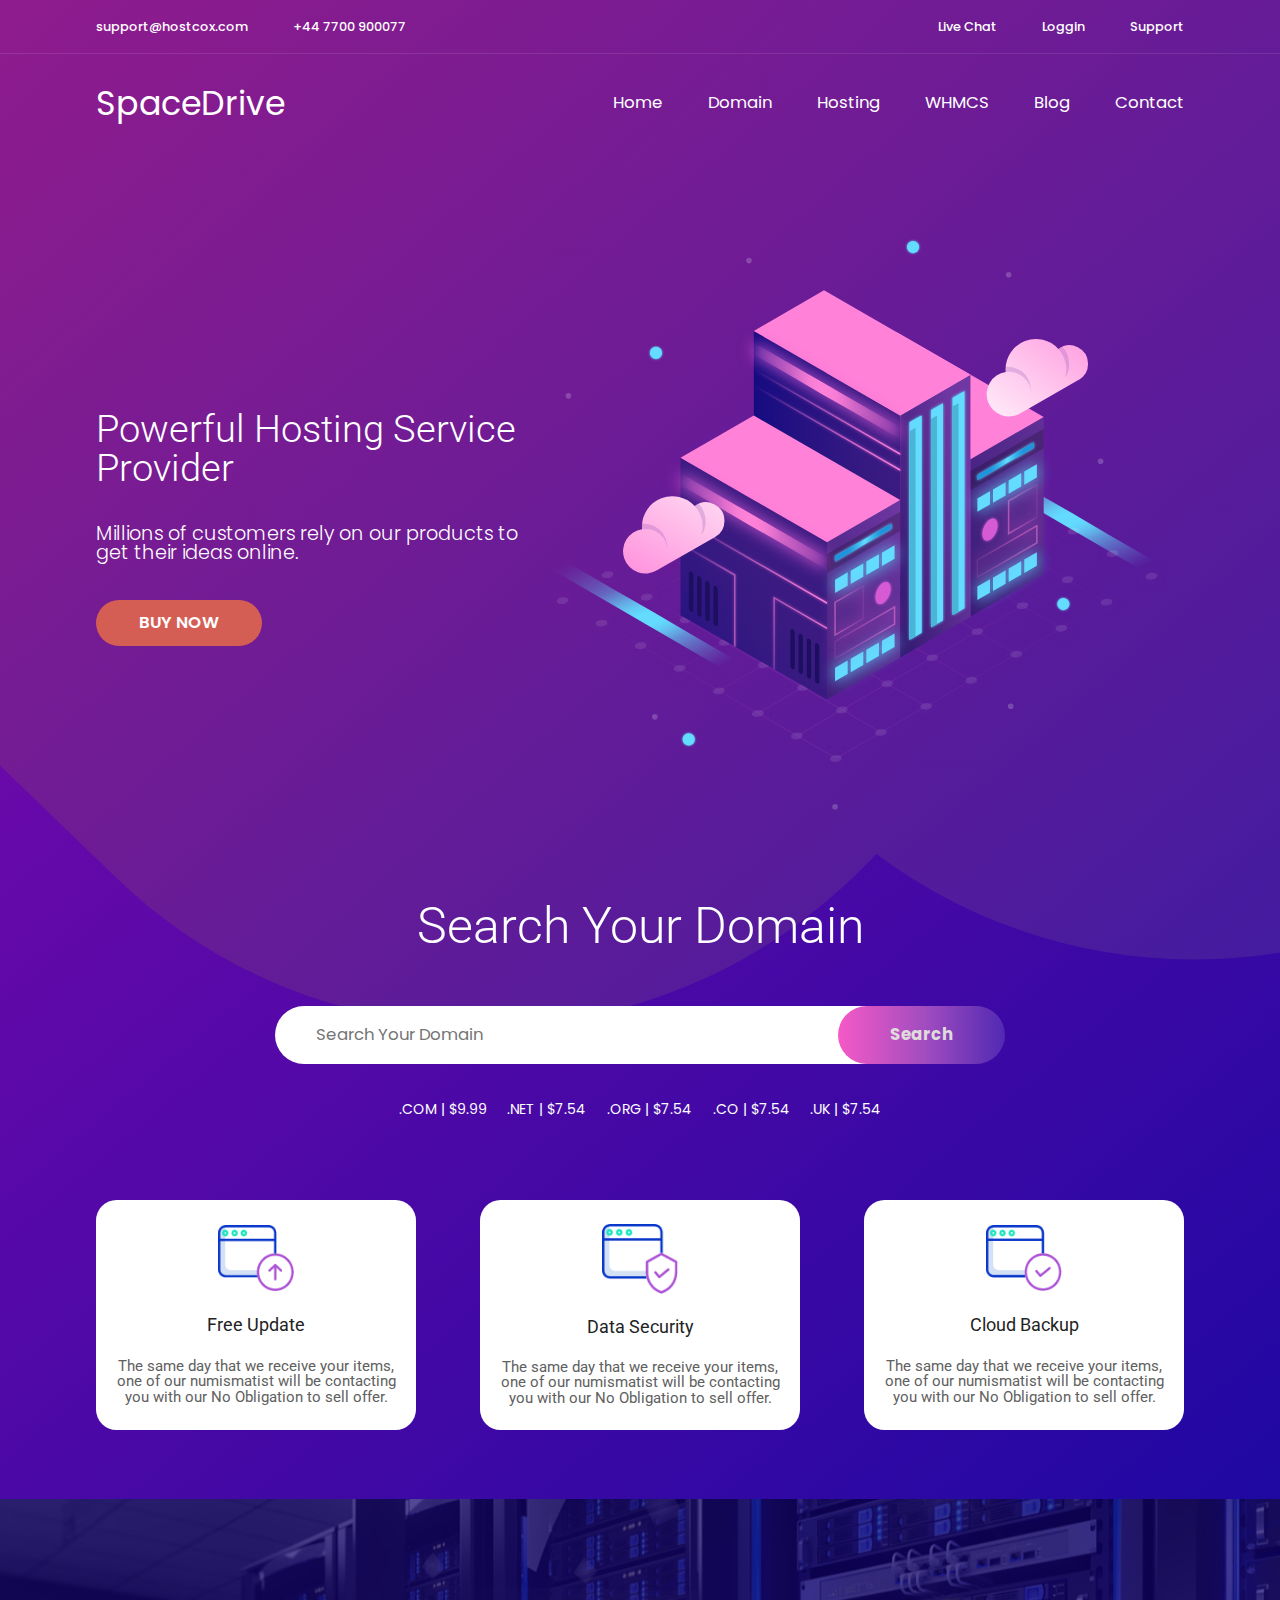
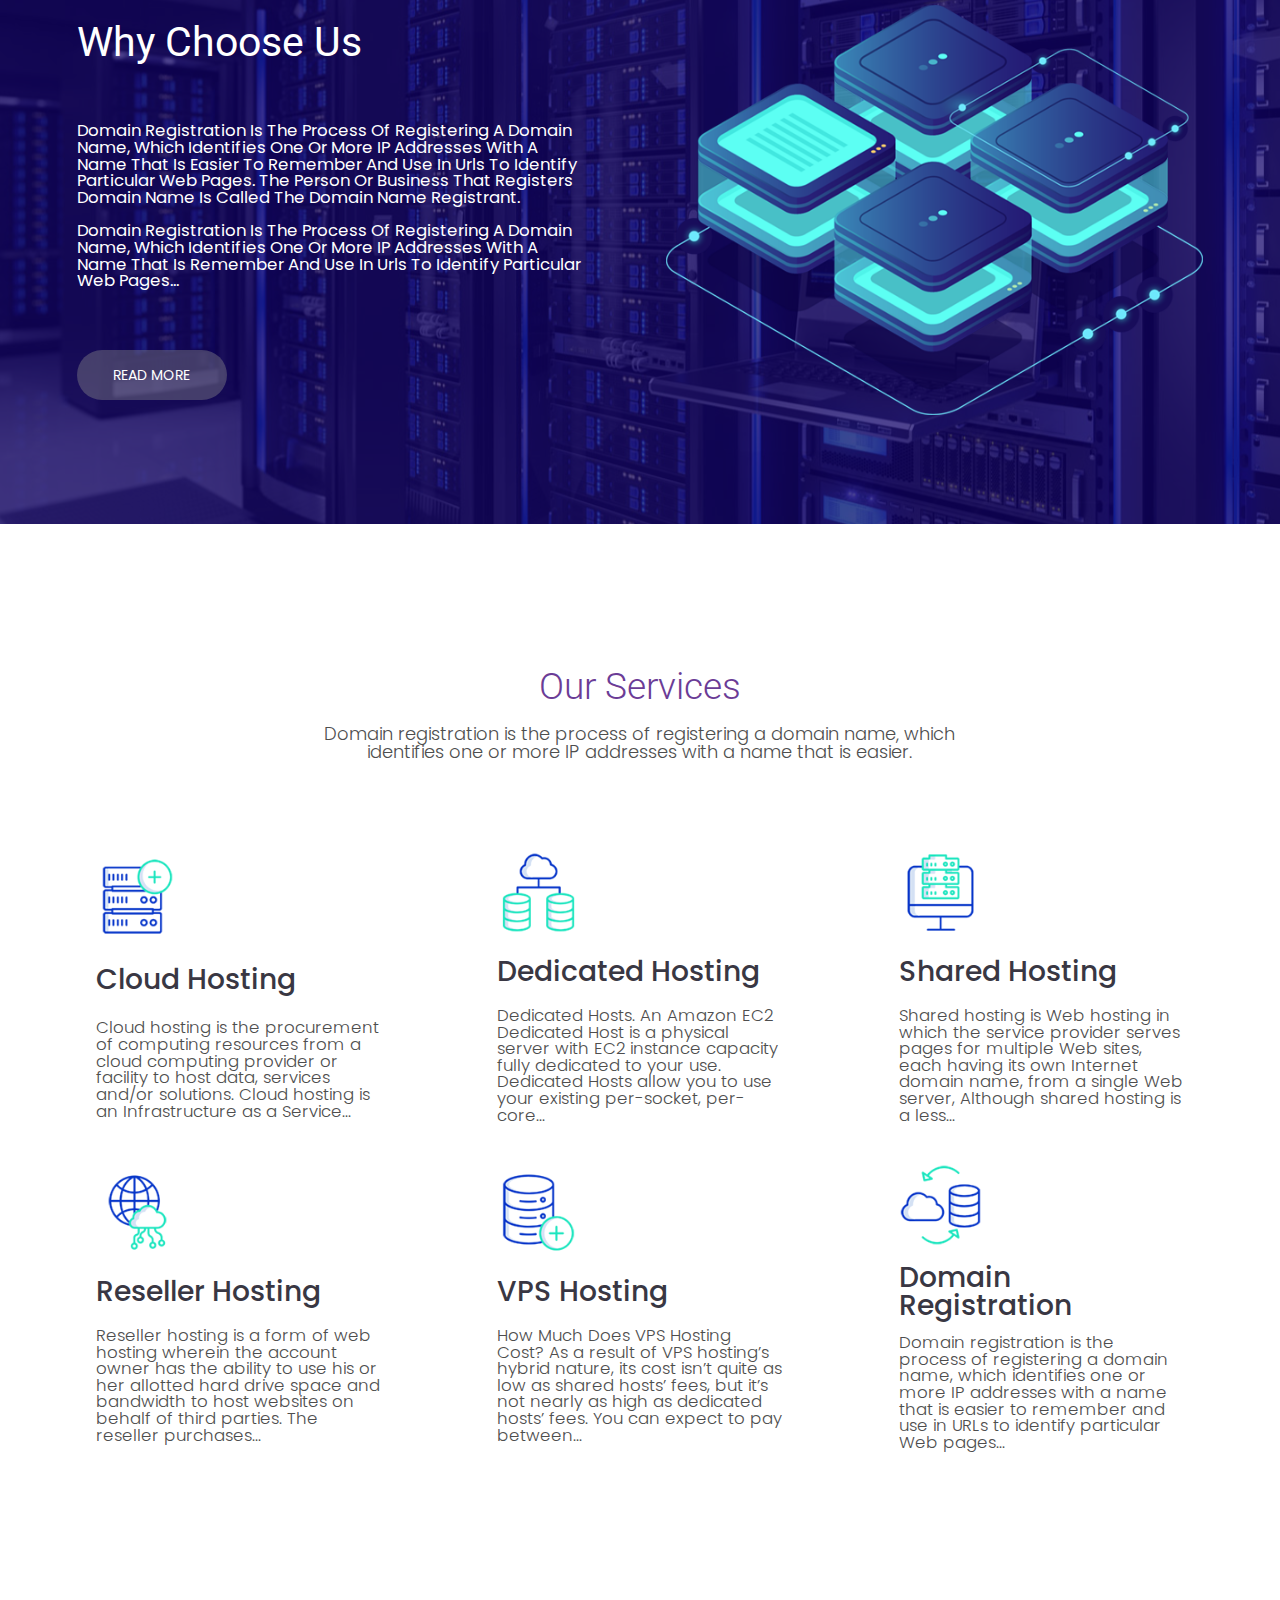
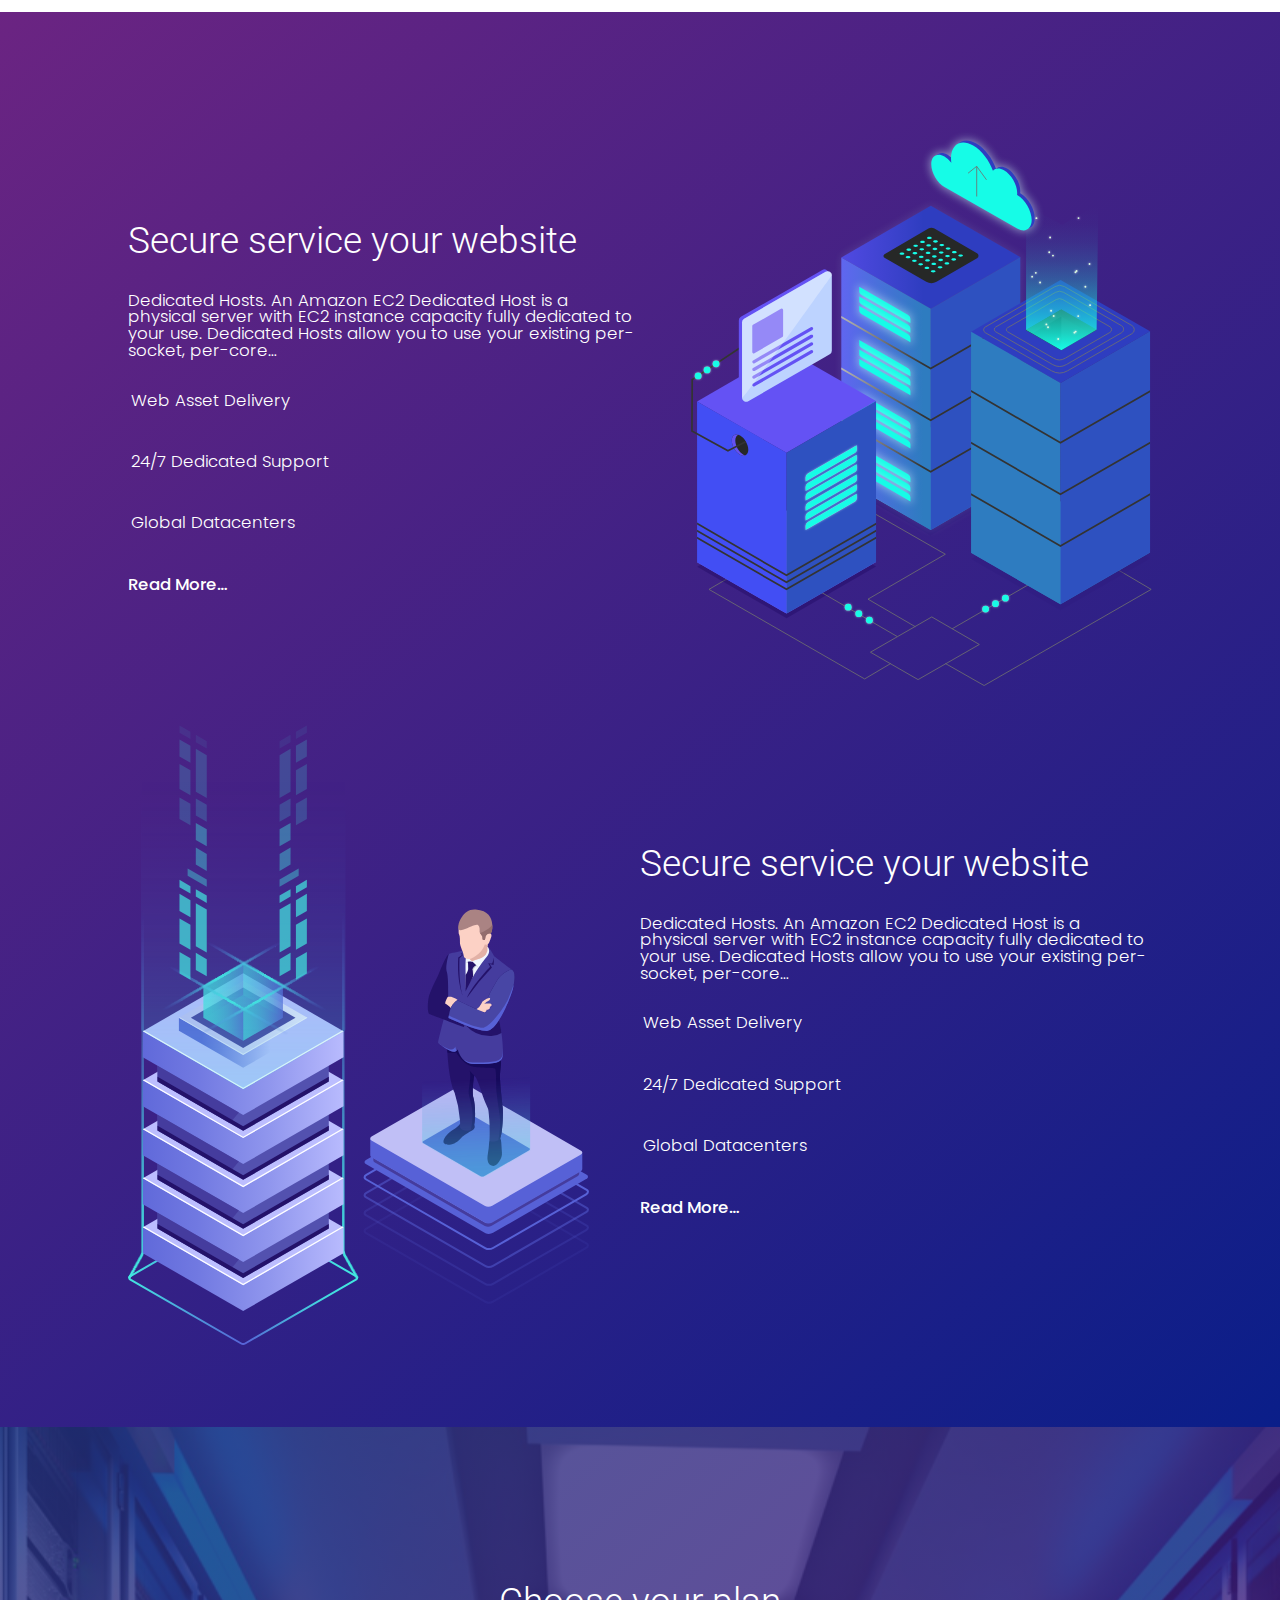
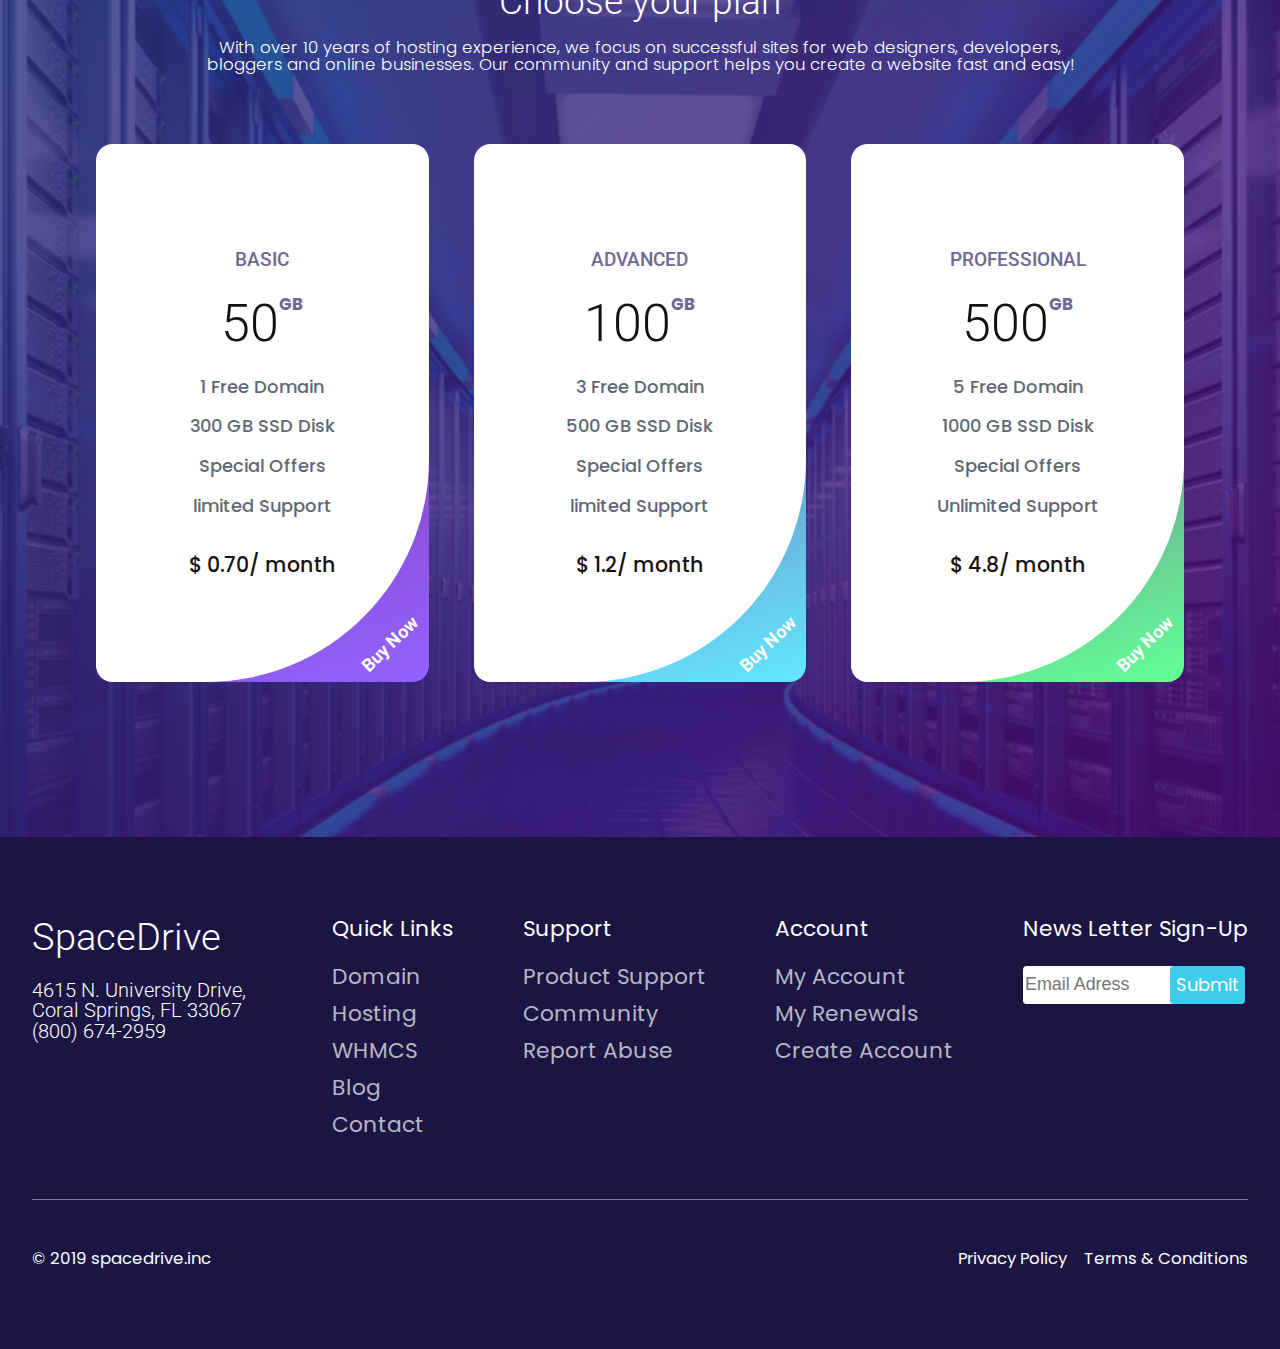
==== commit 9c5822f1: "fix" ====
--- a/index.html
+++ b/index.html
@@ -78,8 +78,8 @@
                         <p class="offer-p1">Powerful Hosting Service Provider</p>
                         <p class="offer-p2">Millions of customers rely on our products to get their ideas online.</p>
                         <button class="offer-button">
-                            <a href="#">BUY NOW</a>
-                        </button>
+                                    <a href="#">BUY NOW</a>
+                                </button>
                     </div>
                 </div>
                 <div class="suggest-img">
@@ -166,8 +166,7 @@
                     <p class="box-p1">Shared Hosting</p>
                     <p class="box-p2">Shared hosting is Web hosting in which the service provider serves pages for multiple Web sites, each having its own Internet domain name, from a single Web server, Although shared hosting is a less...</p>
                 </div>
-                <!-- </div> -->
-                <!-- <div class="details-box"> -->
+
                 <div class="box">
                     <img src="images/Image 9.svg" alt="icon">
                     <p class="box-p1">Reseller Hosting</p>
--- a/css/style.css
+++ b/css/style.css
@@ -649,6 +649,7 @@
             outline: none;
             border-radius: 0.3vw;
             border-style: none;
+            font-size: 1.4vw;
         }
         
         .submit-button {
@@ -656,7 +657,8 @@
             color: #FFFFFF;
             border-style: none;
             font-family: 'poppins', sans-serif;
-            margin-left: -10px;
+            font-size: 1.4vw;
+            margin-left: -0.5vw;
             height: 3vw;
             border-radius: 0.3vw;
             outline: none;
--- a/css/responsive.css
+++ b/css/responsive.css
@@ -3,6 +3,9 @@
     header {
         height: 135vw;
     }
+    .header-wraper {
+        height: 135vw;
+    }
     .contact {
         display: none;
     }
@@ -24,13 +27,13 @@
         width: 100%;
     }
     .suggest-img {
-        /* height: 58.5vw; */
+        width: 60%;
         position: relative;
         z-index: 1;
     }
     .image {
-        /* height: 58.5vw; */
-        opacity: 0.5;
+        width: 100%;
+        opacity: 0.3;
     }
     .offer {
         position: absolute;
@@ -115,7 +118,7 @@
         width: 90%;
         position: relative;
         z-index: 7;
-        opacity: 0.5;
+        opacity: 0.3;
     }
     .banner-img {
         position: relative;
@@ -199,7 +202,7 @@
     }
     .image-block img {
         width: 100%;
-        opacity: 0.4;
+        opacity: 0.3;
     }
     /* section #5 - packets */
     .container {
@@ -253,11 +256,11 @@
     .border-txt {
         transform: rotate(-44deg);
         position: absolute;
-        bottom: 2.4vw;
-        right: 0.6vw;
+        bottom: 3vw;
+        right: -0.2vw;
     }
     .border-txt a {
-        font-size: 2vw;
+        font-size: 2.2vw;
     }
     /* footer */
     footer {
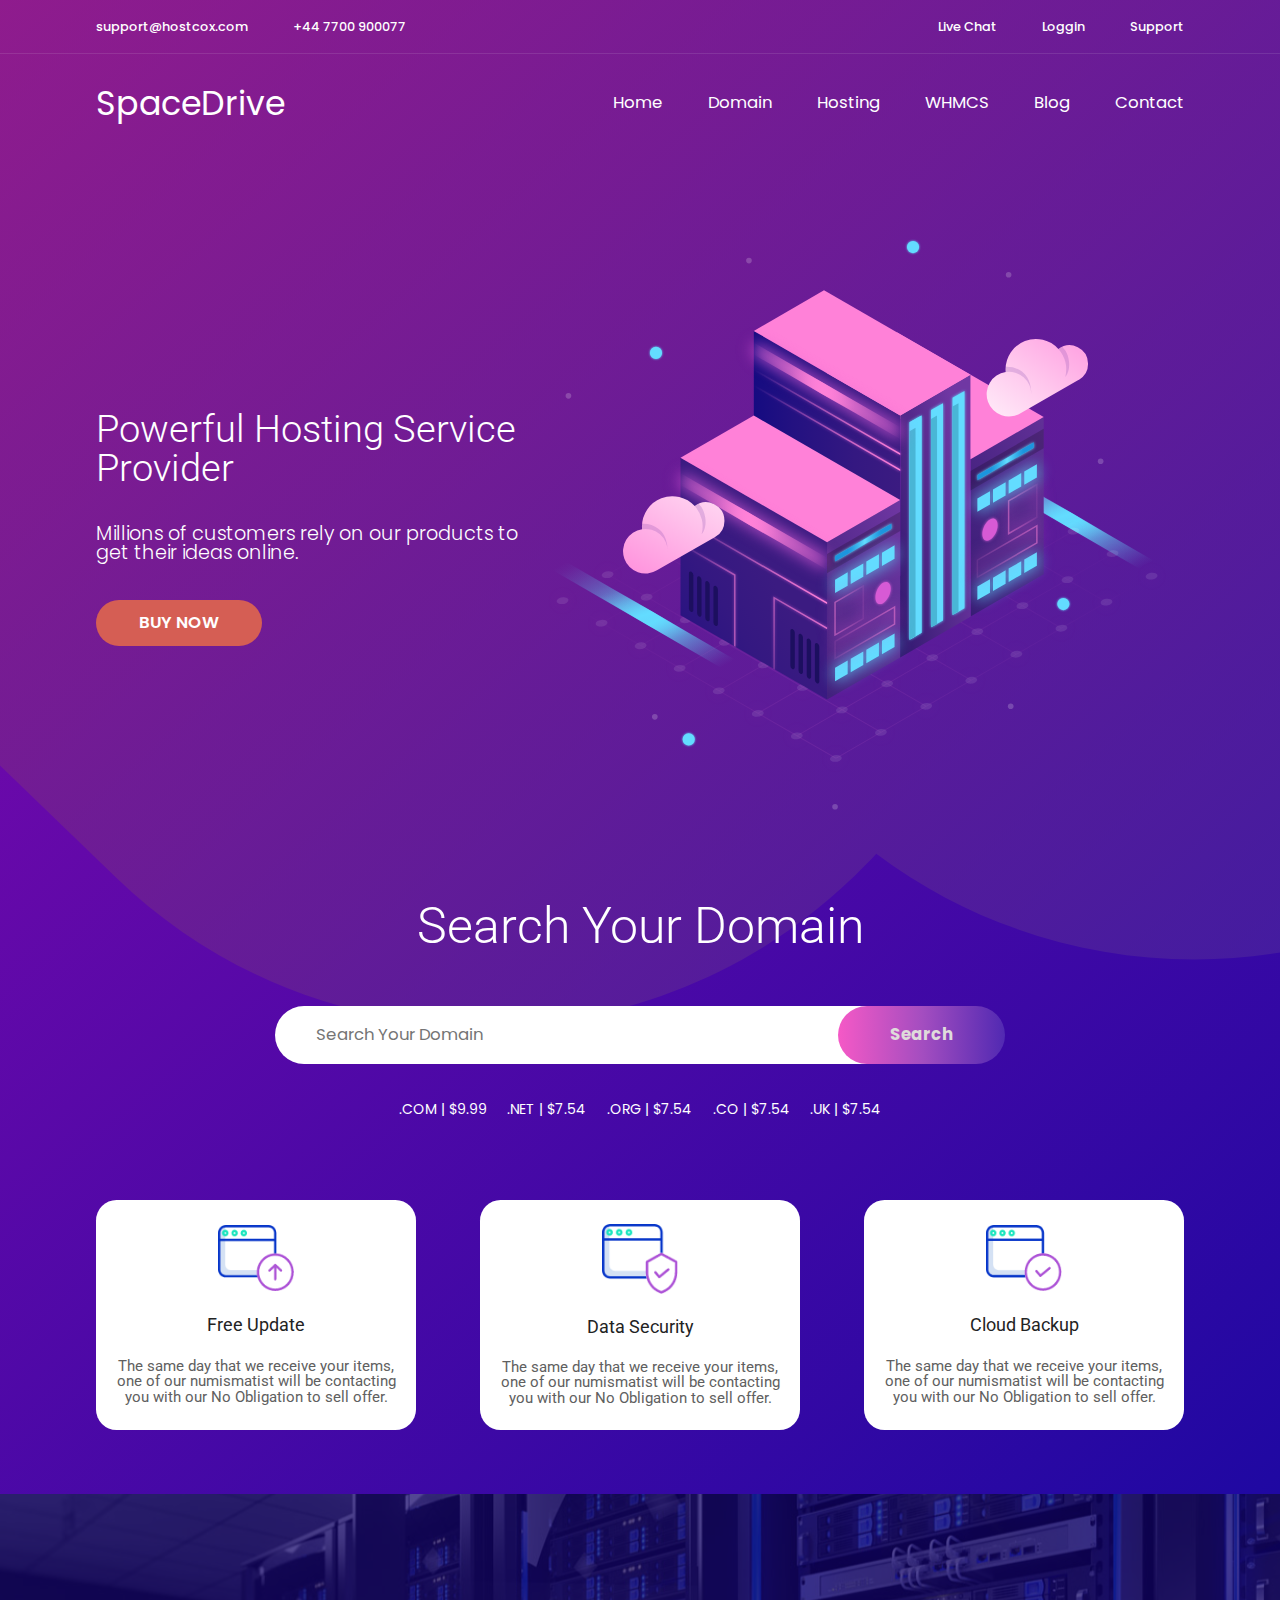
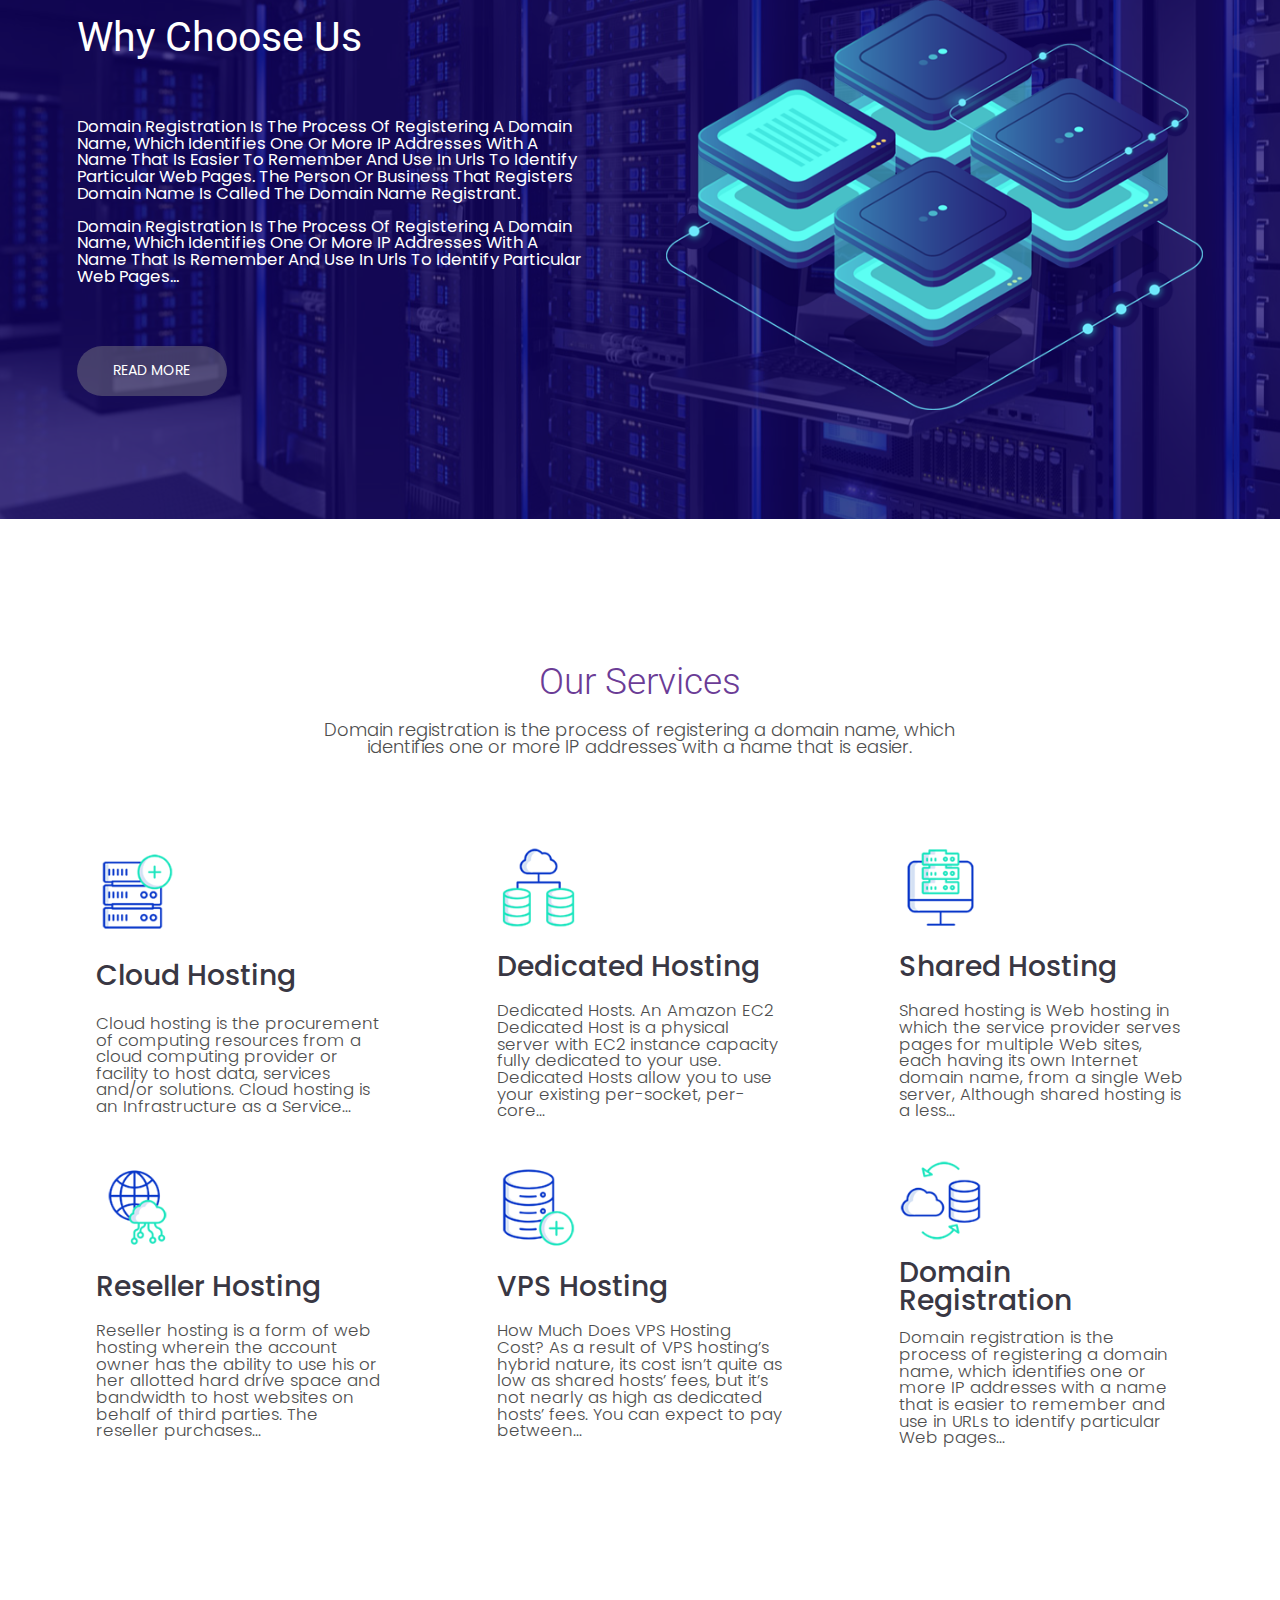
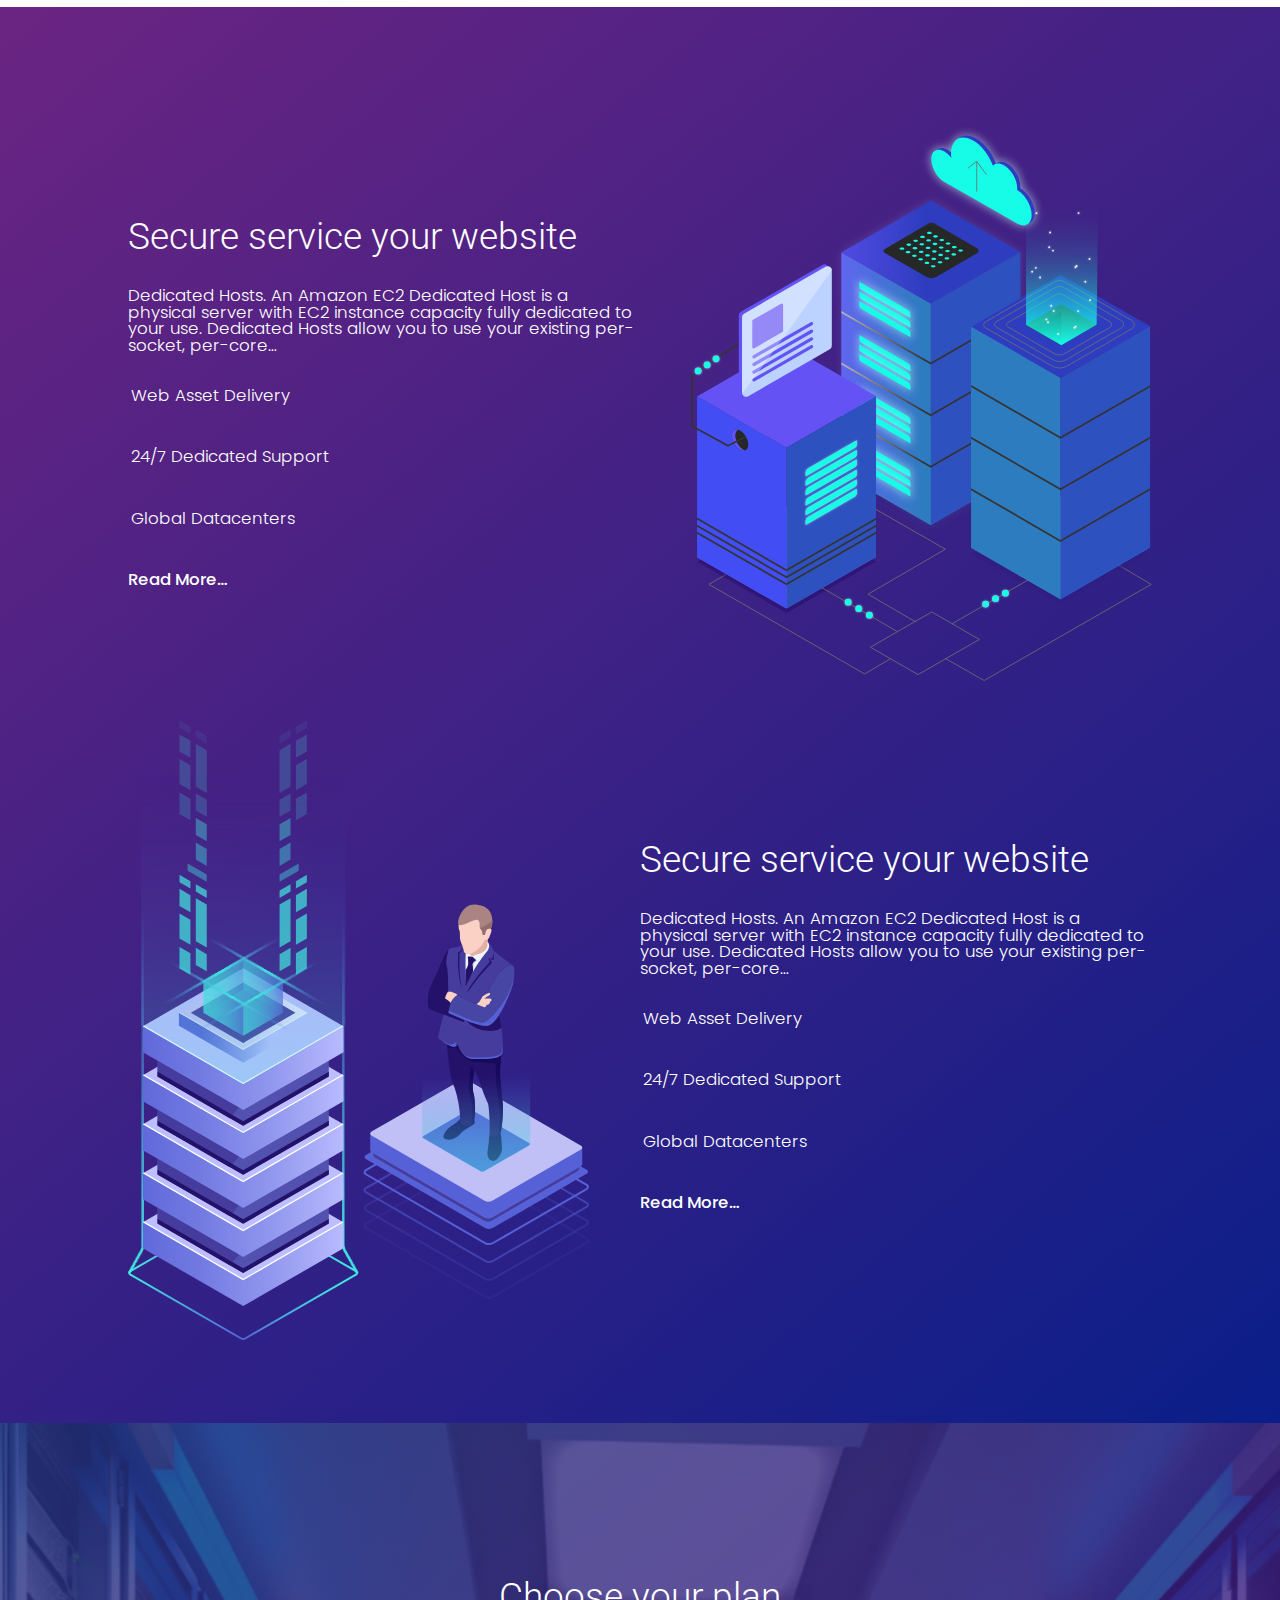
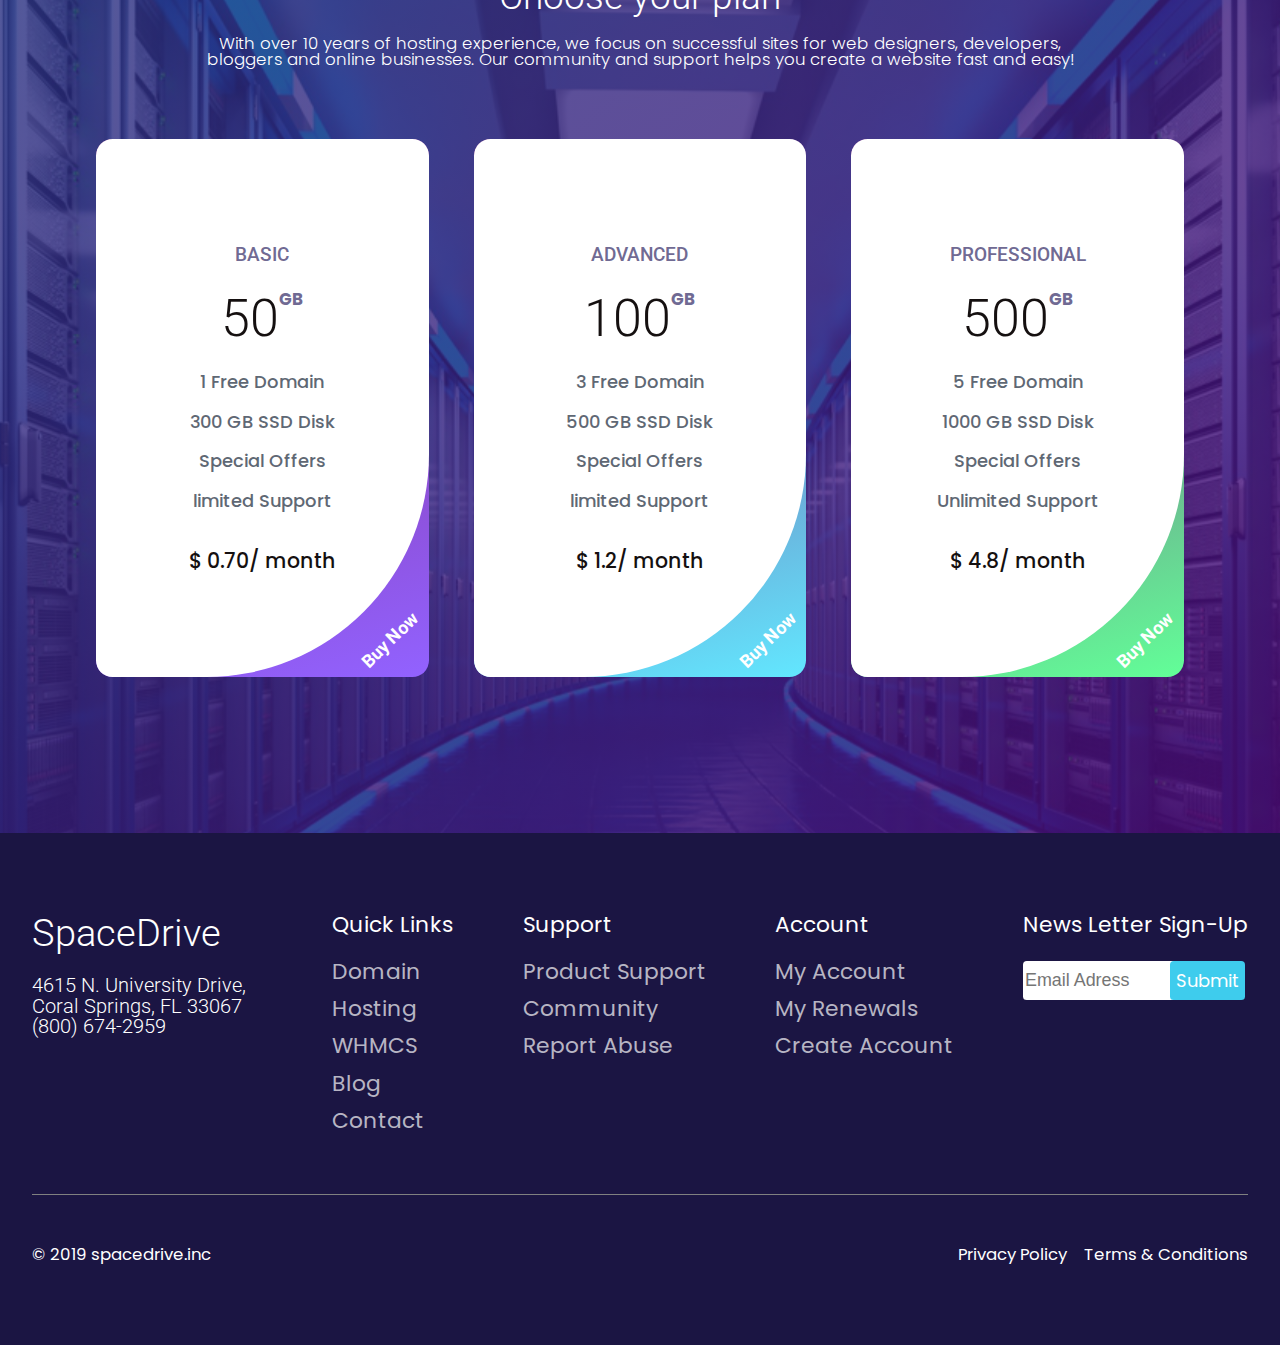
==== commit 7d65ef81: "+contact.html" ====
--- a/index.html
+++ b/index.html
@@ -20,7 +20,7 @@
 <body>
     <header>
         <div class="header-wraper">
-            <div class="contact">
+            <div class="contact-nav">
                 <div class="contact-bar">
                     <ul>
                         <li class="contact-li">
@@ -52,7 +52,7 @@
 
                     <ul>
                         <li class="nav-li">
-                            <a href="#">Home</a>
+                            <a href="index.html">Home</a>
                         </li>
                         <li class="nav-li">
                             <a href="#">Domain</a>
@@ -67,7 +67,7 @@
                             <a href="#">Blog</a>
                         </li>
                         <li class="nav-li">
-                            <a href="#">Contact</a>
+                            <a href="contact.html">Contact</a>
                         </li>
                     </ul>
                 </div>
--- a/css/style.css
+++ b/css/style.css
@@ -1,688 +1,809 @@
-        /* header */
-        
-        header {
-            background: linear-gradient(140deg, rgba(137, 9, 173, 1) 0%, rgba(31, 8, 162, 1) 100%);
-            height: 117.1vw;
-        }
-        
-        .header-wraper {
-            background-image: url(../images/Intersection.svg);
-            background-size: 130.2vw;
-            background-position: top;
-            background-repeat: no-repeat;
-        }
-        
-        .contact {
-            border-bottom: rgb(255, 255, 255, 0.1) solid 1px;
-            font-family: 'Poppins', sans-serif;
-            height: 4.2vw;
-            display: flex;
-            align-items: center;
-            justify-content: space-between;
-        }
-        
-        .contact-bar {
-            width: 85%;
-            margin: 0 auto;
-            display: flex;
-            justify-content: space-between;
-        }
-        
-        .contact-li {
-            display: inline-block;
-            margin-right: 3.2vw;
-        }
-        
-        .contact-li:nth-child(3) {
-            margin-right: 0px;
-        }
-        
-        .contact-li a {
-            color: #FFFFFF;
-            font-size: 1vw;
-            font-weight: 500;
-        }
-        
-        .navigation {
-            width: 85%;
-            margin: 0 auto;
-            font-family: 'Poppins', sans-serif;
-            display: flex;
-            justify-content: space-between;
-            align-items: center;
-            height: 7.8vw;
-        }
-        
-        .nav {
-            display: flex;
-            justify-content: space-between;
-            align-items: center;
-        }
-        
-        .nav-title {
-            font-size: 2.6vw;
-            color: #FFFFFF;
-            font-weight: 400;
-        }
-        
-        .nav-li {
-            display: inline-block;
-            margin-left: 3.2vw;
-        }
-        
-        .nav-li a {
-            color: #FFFFFF;
-            font-size: 1.3vw;
-            font-weight: 400;
-        }
-        
-        .burger-bar {
-            font-size: 3vw;
-            display: none;
-            color: #FFFFFF;
-        }
-        /* section 1 - suggestion */
-        
-        .suggestion {
-            display: flex;
-            align-items: center;
-            justify-content: center;
-            width: 85%;
-            margin: 0 auto;
-            height: 58.5vw;
-        }
-        
-        .offer {
-            width: 40%;
-        }
-        
-        .offer-p1 {
-            font-size: 3vw;
-            font-weight: 300;
-            color: #FFFFFF;
-            font-family: 'Roboto', sans-serif;
-            margin-bottom: 2.9vw;
-        }
-        
-        .offer-p2 {
-            font-size: 1.5vw;
-            font-weight: 300;
-            color: #FFFFFF;
-            font-family: 'Poppins', sans-serif;
-            margin-bottom: 2.9vw;
-        }
-        
-        .offer-button {
-            background-color: #D55E54;
-            border-style: none;
-            width: 13vw;
-            height: 3.6vw;
-            border-radius: 2.1vw;
-        }
-        
-        .offer-button a {
-            font-size: 1.3vw;
-            font-family: 'Poppins', sans-serif;
-            font-weight: 600;
-            color: #FFFFFF;
-        }
-        
-        .suggest-img {
-            width: 60%;
-        }
-        
-        .image {
-            width: 100%;
-        }
-        
-        .search-bar {
-            display: flex;
-            flex-direction: column;
-            align-items: center;
-        }
-        
-        .search-p1 {
-            font-family: 'Roboto', sans-serif;
-            font-size: 3.9vw;
-            font-weight: 300;
-            color: #FFFFFF;
-            margin-bottom: 4.2vw;
-        }
-        
-        .search-form {
-            display: flex;
-            width: 100%;
-            justify-content: center;
-        }
-        
-        .search-form input {
-            width: 50%;
-            height: 4.5vw;
-            border-radius: 3vw;
-            border-style: none;
-            outline: none;
-            color: #707070;
-            padding-left: 3.2vw;
-            font-family: 'Poppins', sans-serif;
-            font-size: 1.3vw;
-            font-weight: 400;
-        }
-        
-        .search-button {
-            width: 13vw;
-            height: 4.5vw;
-            border-radius: 47px;
-            margin-left: -6vw;
-            border-style: none;
-            background: linear-gradient(90deg, rgb(245, 89, 198) 0%, rgba(163, 77, 192, 1) 51%, rgba(81, 41, 178, 1) 100%);
-            color: #dfdbdb;
-            font-family: 'Poppins', sans-serif;
-            font-size: 1.3vw;
-            font-weight: 700;
-            transition-duration: 0.4s;
-        }
-        
-        .search-button:hover {
-            color: #FFFFFF;
-            background: linear-gradient(90deg, rgba(248, 115, 207, 1) 0%, rgb(178, 83, 209) 51%, rgb(88, 44, 190) 100%);
-        }
-        
-        .domain-ul {
-            margin-top: 2.9vw;
-            margin-bottom: 6.5vw;
-        }
-        
-        .domain-li {
-            display: inline-block;
-            margin-right: 1.3vw;
-        }
-        
-        .domain-li:nth-child(5) {
-            margin-right: 0px;
-        }
-        
-        .domain-li a {
-            font-family: 'Poppins', sans-serif;
-            font-size: 1.1vw;
-            font-weight: 400;
-            color: #FFFFFF;
-        }
-        
-        .cards {
-            height: 17.5vw;
-            width: 85%;
-            margin: 0 auto;
-            display: flex;
-            justify-content: space-between;
-        }
-        
-        .card {
-            display: flex;
-            flex-direction: column;
-            align-items: center;
-            justify-content: space-evenly;
-            background-color: #FFFFFF;
-            width: 25vw;
-            height: 18vw;
-            border-radius: 1.6vw;
-        }
-        
-        .card-p1 {
-            color: #222323;
-            font-size: 1.4vw;
-            font-family: 'Roboto', sans-serif;
-            font-weight: 400;
-        }
-        
-        .card-p2 {
-            color: #606060;
-            font-size: 1.2vw;
-            font-family: 'Roboto', sans-serif;
-            width: 90%;
-            text-align: center;
-        }
-        
-        .card img {
-            width: 6vw;
-        }
-        /* section #2 - banner*/
-        
-        .section {
-            background-image: url(../images/section1.svg);
-            background-position: center;
-            height: 48.8vw;
-        }
-        
-        .banner {
-            background-image: url(../images/section1-overlay.svg);
-            height: 100%;
-            width: 100%;
-            display: flex;
-            justify-content: space-evenly;
-            align-items: center;
-        }
-        
-        .banner-txt {
-            height: 80%;
-            width: 40%;
-            display: flex;
-            flex-direction: column;
-            justify-content: space-evenly;
-        }
-        
-        .banner-p1 {
-            font-family: 'Roboto', sans-serif;
-            font-size: 3.2vw;
-            color: #FFFFFF;
-        }
-        
-        .banner-p2 {
-            font-family: 'Poppins', sans-serif;
-            font-size: 1.3vw;
-            color: #FFFFFF;
-        }
-        
-        .banner-button {
-            background-color: rgba(139, 139, 139, 0.4);
-            width: 11.7vw;
-            height: 3.9vw;
-            border-radius: 33px;
-            border-style: none;
-        }
-        
-        .banner-button a {
-            color: #FFFFFF;
-            font-family: 'Poppins', sans-serif;
-            font-size: 1.1vw;
-        }
-        
-        .banner-image {
-            width: 42%;
-        }
-        
-        .banner-img {
-            width: 100%;
-        }
-        /* section #3 - info */
-        
-        .info {
-            height: 85vw;
-            display: flex;
-            align-items: center;
-            justify-content: center;
-        }
-        
-        .details {
-            width: 85%;
-            display: flex;
-            flex-direction: column;
-            align-items: center;
-        }
-        
-        .details-paragraphs {
-            width: 60%;
-            text-align: center;
-        }
-        
-        .details-p1 {
-            color: #6B3C96;
-            font-size: 2.9vw;
-            font-family: 'Roboto', sans-serif;
-            font-weight: 300;
-            margin-bottom: 1.6vw;
-        }
-        
-        .details-p2 {
-            color: #4E4E4E;
-            font-size: 1.4vw;
-            font-family: 'Poppins', sans-serif;
-            font-weight: 300;
-            margin-bottom: 5.2vw;
-        }
-        
-        .details-box {
-            display: flex;
-            height: 50vw;
-            justify-content: space-between;
-            font-family: 'Poppins', sans-serif;
-            flex-wrap: wrap;
-        }
-        
-        .box {
-            width: 22.3vw;
-            height: 25vw;
-            display: flex;
-            flex-direction: column;
-            justify-content: space-evenly;
-        }
-        
-        .box img {
-            width: 6.5vw;
-        }
-        
-        .box-p1 {
-            color: #393743;
-            font-size: 2.2vw;
-            font-weight: 500;
-        }
-        
-        .box-p2 {
-            color: #4E4E4E;
-            font-size: 1.3vw;
-            font-weight: 300;
-        }
-        /* section #4 - host-info */
-        
-        .host-info {
-            background: linear-gradient(140deg, rgba(107, 36, 130, 1) 0%, rgba(10, 30, 137, 1) 100%);
-            height: 110.6vw;
-            display: flex;
-            align-items: center;
-            justify-content: center;
-        }
-        
-        .wraper {
-            width: 80%;
-            height: 80%;
-            display: flex;
-            flex-direction: column;
-            justify-content: space-between;
-        }
-        
-        .block {
-            display: flex;
-            justify-content: space-between;
-            height: 45%;
-            align-items: center;
-        }
-        
-        .text-block {
-            width: 50%;
-        }
-        
-        .block-p1 {
-            font-size: 2.9vw;
-            font-family: 'Roboto', sans-serif;
-            color: #FFFFFF;
-            font-weight: 300;
-            margin-bottom: 2.6vw;
-        }
-        
-        .block-p2 {
-            font-size: 1.3vw;
-            font-family: 'Poppins', sans-serif;
-            color: #FFFFFF;
-            font-weight: 300;
-        }
-        
-        .block-p3 {
-            font-size: 1.3vw;
-            font-family: 'Poppins', sans-serif;
-            color: #FFFFFF;
-            font-weight: 300;
-            margin-top: 2.6vw;
-            margin-bottom: 3.5vw;
-        }
-        
-        .block-p3 i {
-            color: #6AC259;
-            margin-right: 0.2vw;
-        }
-        
-        .block-a {
-            font-size: 1.3vw;
-            font-family: 'Poppins', sans-serif;
-            color: #FFFFFF;
-            font-weight: 500;
-        }
-        
-        .image-block {
-            width: 45%;
-        }
-        
-        .image-block img {
-            width: 100%;
-        }
-        /* section #5 - packets */
-        
-        .container {
-            height: 78.9vw;
-            background-image: url(../images/packets.svg);
-            background-position: center;
-        }
-        
-        .container-overlay {
-            height: 78.9vw;
-            background: linear-gradient(140deg, rgba(36, 50, 130, 0.8) 0%, rgba(79, 10, 123, 0.8) 100%);
-            display: flex;
-            flex-direction: column;
-            justify-content: center;
-            align-items: center;
-        }
-        
-        .container-p1 {
-            font-size: 2.9vw;
-            font-family: 'Roboto', sans-serif;
-            color: #FFFFFF;
-            font-weight: 300;
-            margin-bottom: 1.6vw;
-        }
-        
-        .container-p2 {
-            font-size: 1.3vw;
-            font-family: 'poppins', sans-serif;
-            color: #FFFFFF;
-            font-weight: 300;
-            width: 70%;
-            text-align: center;
-        }
-        
-        .packets {
-            width: 85%;
-            display: flex;
-            justify-content: space-between;
-        }
-        
-        .packet-border {
-            margin-top: 5.5vw;
-            width: 26vw;
-            height: 42vw;
-            border-radius: 1.3vw;
-            display: flex;
-            flex-direction: column;
-            justify-content: center;
-            align-items: center;
-            position: relative;
-        }
-        
-        .packet-border:nth-child(1) {
-            background: linear-gradient(164deg, rgba(129, 40, 128, 1) 0%, rgba(146, 98, 255, 1) 100%);
-        }
-        
-        .packet-border:nth-child(2) {
-            background: linear-gradient(164deg, rgba(129, 40, 128, 1) 0%, rgba(98, 231, 255, 1) 100%);
-        }
-        
-        .packet-border:nth-child(3) {
-            background: rgb(129, 40, 128);
-            background: linear-gradient(164deg, rgba(129, 40, 128, 1) 0%, rgba(98, 255, 152, 1) 100%);
-        }
-        
-        .packet {
-            width: 26vw;
-            height: 42vw;
-            background-color: #FFFFFF;
-            border-radius: 1.3vw 1.3vw 17.4vw 1.3vw;
-            display: flex;
-            flex-direction: column;
-            justify-content: center;
-            align-items: center;
-        }
-        
-        .packet-p1 {
-            font-size: 1.5vw;
-            font-family: 'Roboto', sans-serif;
-            color: #706A93;
-            font-weight: 500;
-            margin-bottom: 2.2vw;
-        }
-        
-        .packet-p2 {
-            font-size: 4.1vw;
-            font-family: 'Roboto', sans-serif;
-            color: #151010;
-            font-weight: 300;
-            margin-bottom: 2.2vw;
-        }
-        
-        .paragraph-top {
-            font-size: 1.3vw;
-            vertical-align: top;
-            font-family: 'poppins', sans-serif;
-            color: #706A93;
-            font-weight: 700;
-        }
-        
-        .packet-p {
-            font-size: 1.4vw;
-            font-family: 'poppins', sans-serif;
-            color: #5F6874;
-            font-weight: 500;
-            margin-bottom: 1.7vw;
-        }
-        
-        .packet-p7 {
-            font-size: 1.6vw;
-            font-family: 'poppins', sans-serif;
-            color: #151010;
-            font-weight: 500;
-            margin-top: 1.5vw;
-        }
-        
-        .border-txt {
-            transform: rotate(-44deg);
-            position: absolute;
-            bottom: 2.2vw;
-            right: 0.3vw;
-        }
-        
-        .border-txt a {
-            font-size: 1.4vw;
-            font-family: 'Roboto', sans-serif;
-            color: #FFFFFF;
-            font-weight: 700;
-        }
-        /* footer */
-        
-        footer {
-            background-color: #1B1543;
-            height: 40vw;
-        }
-        
-        .footer-wraper {
-            height: 40vw;
-            display: flex;
-            flex-direction: column;
-            justify-content: center;
-        }
-        
-        .footer-divider {
-            display: flex;
-            flex-direction: column;
-            justify-content: center;
-        }
-        
-        .footer-nav {
-            display: flex;
-            justify-content: space-between;
-            width: 95%;
-            margin: 0 auto;
-            height: 22vw;
-            border-bottom: gray solid 1px;
-            margin-bottom: 4vw;
-        }
-        
-        .adress-ul {
-            width: 18vw;
-        }
-        
-        .footer-title {
-            font-size: 3vw;
-            color: #FFFFFF;
-            font-family: 'Roboto', sans-serif;
-            font-weight: 300;
-        }
-        
-        .adress-li {
-            margin-top: 1.8vw;
-            font-size: 1.6vw;
-            color: #FFFFFF;
-            font-family: 'Roboto', sans-serif;
-            font-weight: 300;
-        }
-        
-        .footer-p {
-            font-size: 1.7vw;
-            font-family: 'poppins', sans-serif;
-            color: #FFFFFF;
-            margin-bottom: 2vw;
-        }
-        
-        .footer-li {
-            font-size: 1.7vw;
-            font-family: 'poppins', sans-serif;
-            margin-bottom: 1.2vw;
-        }
-        
-        .footer-li a {
-            color: rgba(255, 255, 255, 0.7);
-        }
-        
-        .email-form {
-            display: flex;
-            align-items: center;
-        }
-        
-        .email-form input {
-            width: 12vw;
-            height: 3vw;
-            outline: none;
-            border-radius: 0.3vw;
-            border-style: none;
-            font-size: 1.4vw;
-        }
-        
-        .submit-button {
-            background-color: #3ECCED;
-            color: #FFFFFF;
-            border-style: none;
-            font-family: 'poppins', sans-serif;
-            font-size: 1.4vw;
-            margin-left: -0.5vw;
-            height: 3vw;
-            border-radius: 0.3vw;
-            outline: none;
-        }
-        
-        .copyright {
-            width: 95%;
-            margin: 0 auto;
-            display: flex;
-            justify-content: space-between;
-        }
-        
-        .copyright-p {
-            font-family: 'poppins', sans-serif;
-            color: #FFFFFF;
-            font-size: 1.3vw;
-        }
-        
-        .copyright-a {
-            font-family: 'poppins', sans-serif;
-            color: #FFFFFF;
-            font-size: 1.3vw;
-        }
-        
-        .margin {
-            margin-right: 1vw;
-        }+    /* header */
+    
+    header {
+        background: linear-gradient(140deg, rgba(137, 9, 173, 1) 0%, rgba(31, 8, 162, 1) 100%);
+    }
+    
+    .header-wraper {
+        background-image: url(../images/Intersection.svg);
+        background-size: 130.2vw;
+        background-position: top;
+        background-repeat: no-repeat;
+    }
+    
+    .contact-nav {
+        border-bottom: rgb(255, 255, 255, 0.1) solid 1px;
+        font-family: 'Poppins', sans-serif;
+        height: 4.2vw;
+        display: flex;
+        align-items: center;
+        justify-content: space-between;
+    }
+    
+    .contact-bar {
+        width: 85%;
+        margin: 0 auto;
+        display: flex;
+        justify-content: space-between;
+    }
+    
+    .contact-li {
+        display: inline-block;
+        margin-right: 3.2vw;
+    }
+    
+    .contact-li:nth-child(3) {
+        margin-right: 0px;
+    }
+    
+    .contact-li a {
+        color: #FFFFFF;
+        font-size: 1vw;
+        font-weight: 500;
+    }
+    
+    .navigation {
+        width: 85%;
+        margin: 0 auto;
+        font-family: 'Poppins', sans-serif;
+        display: flex;
+        justify-content: space-between;
+        align-items: center;
+        height: 7.8vw;
+    }
+    
+    .nav {
+        display: flex;
+        justify-content: space-between;
+        align-items: center;
+    }
+    
+    .nav-title {
+        font-size: 2.6vw;
+        color: #FFFFFF;
+        font-weight: 400;
+    }
+    
+    .nav-li {
+        display: inline-block;
+        margin-left: 3.2vw;
+    }
+    
+    .nav-li a {
+        color: #FFFFFF;
+        font-size: 1.3vw;
+        font-weight: 400;
+    }
+    
+    .burger-bar {
+        font-size: 3vw;
+        display: none;
+        color: #FFFFFF;
+    }
+    /* section 1*/
+    
+    .suggestion {
+        display: flex;
+        align-items: center;
+        justify-content: center;
+        width: 85%;
+        margin: 0 auto;
+        height: 58.5vw;
+    }
+    
+    .offer {
+        width: 40%;
+    }
+    
+    .offer-p1 {
+        font-size: 3vw;
+        font-weight: 300;
+        color: #FFFFFF;
+        font-family: 'Roboto', sans-serif;
+        margin-bottom: 2.9vw;
+    }
+    
+    .offer-p2 {
+        font-size: 1.5vw;
+        font-weight: 300;
+        color: #FFFFFF;
+        font-family: 'Poppins', sans-serif;
+        margin-bottom: 2.9vw;
+    }
+    
+    .offer-button {
+        background-color: #D55E54;
+        border-style: none;
+        width: 13vw;
+        height: 3.6vw;
+        border-radius: 2.1vw;
+    }
+    
+    .offer-button a {
+        font-size: 1.3vw;
+        font-family: 'Poppins', sans-serif;
+        font-weight: 600;
+        color: #FFFFFF;
+    }
+    
+    .suggest-img {
+        width: 60%;
+    }
+    
+    .image {
+        width: 100%;
+    }
+    
+    .search-bar {
+        display: flex;
+        flex-direction: column;
+        align-items: center;
+    }
+    
+    .search-p1 {
+        font-family: 'Roboto', sans-serif;
+        font-size: 3.9vw;
+        font-weight: 300;
+        color: #FFFFFF;
+        margin-bottom: 4.2vw;
+    }
+    
+    .search-form {
+        display: flex;
+        width: 100%;
+        justify-content: center;
+    }
+    
+    .search-form input {
+        width: 50%;
+        height: 4.5vw;
+        border-radius: 3vw;
+        border-style: none;
+        outline: none;
+        color: #707070;
+        padding-left: 3.2vw;
+        font-family: 'Poppins', sans-serif;
+        font-size: 1.3vw;
+        font-weight: 400;
+    }
+    
+    .search-button {
+        width: 13vw;
+        height: 4.5vw;
+        border-radius: 47px;
+        margin-left: -6vw;
+        border-style: none;
+        background: linear-gradient(90deg, rgb(245, 89, 198) 0%, rgba(163, 77, 192, 1) 51%, rgba(81, 41, 178, 1) 100%);
+        color: #dfdbdb;
+        font-family: 'Poppins', sans-serif;
+        font-size: 1.3vw;
+        font-weight: 700;
+        transition-duration: 0.4s;
+    }
+    
+    .search-button:hover {
+        color: #FFFFFF;
+        background: linear-gradient(90deg, rgba(248, 115, 207, 1) 0%, rgb(178, 83, 209) 51%, rgb(88, 44, 190) 100%);
+    }
+    
+    .domain-ul {
+        margin-top: 2.9vw;
+        margin-bottom: 6.5vw;
+    }
+    
+    .domain-li {
+        display: inline-block;
+        margin-right: 1.3vw;
+    }
+    
+    .domain-li:nth-child(5) {
+        margin-right: 0px;
+    }
+    
+    .domain-li a {
+        font-family: 'Poppins', sans-serif;
+        font-size: 1.1vw;
+        font-weight: 400;
+        color: #FFFFFF;
+    }
+    
+    .cards {
+        width: 85%;
+        margin: 0 auto;
+        display: flex;
+        justify-content: space-between;
+    }
+    
+    .card {
+        display: flex;
+        flex-direction: column;
+        align-items: center;
+        justify-content: space-evenly;
+        background-color: #FFFFFF;
+        width: 25vw;
+        height: 18vw;
+        border-radius: 1.6vw;
+        margin-bottom: 5vw;
+    }
+    
+    .card-p1 {
+        color: #222323;
+        font-size: 1.4vw;
+        font-family: 'Roboto', sans-serif;
+        font-weight: 400;
+    }
+    
+    .card-p2 {
+        color: #606060;
+        font-size: 1.2vw;
+        font-family: 'Roboto', sans-serif;
+        width: 90%;
+        text-align: center;
+    }
+    
+    .card img {
+        width: 6vw;
+    }
+    /* section #2 - banner*/
+    
+    .section {
+        background-image: url(../images/section1.svg);
+        background-position: center;
+        height: 48.8vw;
+    }
+    
+    .banner {
+        background-image: url(../images/section1-overlay.svg);
+        height: 100%;
+        width: 100%;
+        display: flex;
+        justify-content: space-evenly;
+        align-items: center;
+    }
+    
+    .banner-txt {
+        height: 80%;
+        width: 40%;
+        display: flex;
+        flex-direction: column;
+        justify-content: space-evenly;
+    }
+    
+    .banner-p1 {
+        font-family: 'Roboto', sans-serif;
+        font-size: 3.2vw;
+        color: #FFFFFF;
+    }
+    
+    .banner-p2 {
+        font-family: 'Poppins', sans-serif;
+        font-size: 1.3vw;
+        color: #FFFFFF;
+    }
+    
+    .banner-button {
+        background-color: rgba(139, 139, 139, 0.4);
+        width: 11.7vw;
+        height: 3.9vw;
+        border-radius: 33px;
+        border-style: none;
+    }
+    
+    .banner-button a {
+        color: #FFFFFF;
+        font-family: 'Poppins', sans-serif;
+        font-size: 1.1vw;
+    }
+    
+    .banner-image {
+        width: 42%;
+    }
+    
+    .banner-img {
+        width: 100%;
+    }
+    /* section #3 - info */
+    
+    .info {
+        height: 85vw;
+        display: flex;
+        align-items: center;
+        justify-content: center;
+    }
+    
+    .details {
+        width: 85%;
+        display: flex;
+        flex-direction: column;
+        align-items: center;
+    }
+    
+    .details-paragraphs {
+        width: 60%;
+        text-align: center;
+    }
+    
+    .details-p1 {
+        color: #6B3C96;
+        font-size: 2.9vw;
+        font-family: 'Roboto', sans-serif;
+        font-weight: 300;
+        margin-bottom: 1.6vw;
+    }
+    
+    .details-p2 {
+        color: #4E4E4E;
+        font-size: 1.4vw;
+        font-family: 'Poppins', sans-serif;
+        font-weight: 300;
+        margin-bottom: 5.2vw;
+    }
+    
+    .details-box {
+        display: flex;
+        height: 50vw;
+        justify-content: space-between;
+        font-family: 'Poppins', sans-serif;
+        flex-wrap: wrap;
+    }
+    
+    .box {
+        width: 22.3vw;
+        height: 25vw;
+        display: flex;
+        flex-direction: column;
+        justify-content: space-evenly;
+    }
+    
+    .box img {
+        width: 6.5vw;
+    }
+    
+    .box-p1 {
+        color: #393743;
+        font-size: 2.2vw;
+        font-weight: 500;
+    }
+    
+    .box-p2 {
+        color: #4E4E4E;
+        font-size: 1.3vw;
+        font-weight: 300;
+    }
+    /* section #4 - host-info */
+    
+    .host-info {
+        background: linear-gradient(140deg, rgba(107, 36, 130, 1) 0%, rgba(10, 30, 137, 1) 100%);
+        height: 110.6vw;
+        display: flex;
+        align-items: center;
+        justify-content: center;
+    }
+    
+    .wraper {
+        width: 80%;
+        height: 80%;
+        display: flex;
+        flex-direction: column;
+        justify-content: space-between;
+    }
+    
+    .block {
+        display: flex;
+        justify-content: space-between;
+        height: 45%;
+        align-items: center;
+    }
+    
+    .text-block {
+        width: 50%;
+    }
+    
+    .block-p1 {
+        font-size: 2.9vw;
+        font-family: 'Roboto', sans-serif;
+        color: #FFFFFF;
+        font-weight: 300;
+        margin-bottom: 2.6vw;
+    }
+    
+    .block-p2 {
+        font-size: 1.3vw;
+        font-family: 'Poppins', sans-serif;
+        color: #FFFFFF;
+        font-weight: 300;
+    }
+    
+    .block-p3 {
+        font-size: 1.3vw;
+        font-family: 'Poppins', sans-serif;
+        color: #FFFFFF;
+        font-weight: 300;
+        margin-top: 2.6vw;
+        margin-bottom: 3.5vw;
+    }
+    
+    .block-p3 i {
+        color: #6AC259;
+        margin-right: 0.2vw;
+    }
+    
+    .block-a {
+        font-size: 1.3vw;
+        font-family: 'Poppins', sans-serif;
+        color: #FFFFFF;
+        font-weight: 500;
+    }
+    
+    .image-block {
+        width: 45%;
+    }
+    
+    .image-block img {
+        width: 100%;
+    }
+    /* section #5 - packets */
+    
+    .container {
+        height: 78.9vw;
+        background-image: url(../images/packets.svg);
+        background-position: center;
+    }
+    
+    .container-overlay {
+        height: 78.9vw;
+        background: linear-gradient(140deg, rgba(36, 50, 130, 0.8) 0%, rgba(79, 10, 123, 0.8) 100%);
+        display: flex;
+        flex-direction: column;
+        justify-content: center;
+        align-items: center;
+    }
+    
+    .container-p1 {
+        font-size: 2.9vw;
+        font-family: 'Roboto', sans-serif;
+        color: #FFFFFF;
+        font-weight: 300;
+        margin-bottom: 1.6vw;
+    }
+    
+    .container-p2 {
+        font-size: 1.3vw;
+        font-family: 'poppins', sans-serif;
+        color: #FFFFFF;
+        font-weight: 300;
+        width: 70%;
+        text-align: center;
+    }
+    
+    .packets {
+        width: 85%;
+        display: flex;
+        justify-content: space-between;
+    }
+    
+    .packet-border {
+        margin-top: 5.5vw;
+        width: 26vw;
+        height: 42vw;
+        border-radius: 1.3vw;
+        display: flex;
+        flex-direction: column;
+        justify-content: center;
+        align-items: center;
+        position: relative;
+    }
+    
+    .packet-border:nth-child(1) {
+        background: linear-gradient(164deg, rgba(129, 40, 128, 1) 0%, rgba(146, 98, 255, 1) 100%);
+    }
+    
+    .packet-border:nth-child(2) {
+        background: linear-gradient(164deg, rgba(129, 40, 128, 1) 0%, rgba(98, 231, 255, 1) 100%);
+    }
+    
+    .packet-border:nth-child(3) {
+        background: rgb(129, 40, 128);
+        background: linear-gradient(164deg, rgba(129, 40, 128, 1) 0%, rgba(98, 255, 152, 1) 100%);
+    }
+    
+    .packet {
+        width: 26vw;
+        height: 42vw;
+        background-color: #FFFFFF;
+        border-radius: 1.3vw 1.3vw 17.4vw 1.3vw;
+        display: flex;
+        flex-direction: column;
+        justify-content: center;
+        align-items: center;
+    }
+    
+    .packet-p1 {
+        font-size: 1.5vw;
+        font-family: 'Roboto', sans-serif;
+        color: #706A93;
+        font-weight: 500;
+        margin-bottom: 2.2vw;
+    }
+    
+    .packet-p2 {
+        font-size: 4.1vw;
+        font-family: 'Roboto', sans-serif;
+        color: #151010;
+        font-weight: 300;
+        margin-bottom: 2.2vw;
+    }
+    
+    .paragraph-top {
+        font-size: 1.3vw;
+        vertical-align: top;
+        font-family: 'poppins', sans-serif;
+        color: #706A93;
+        font-weight: 700;
+    }
+    
+    .packet-p {
+        font-size: 1.4vw;
+        font-family: 'poppins', sans-serif;
+        color: #5F6874;
+        font-weight: 500;
+        margin-bottom: 1.7vw;
+    }
+    
+    .packet-p7 {
+        font-size: 1.6vw;
+        font-family: 'poppins', sans-serif;
+        color: #151010;
+        font-weight: 500;
+        margin-top: 1.5vw;
+    }
+    
+    .border-txt {
+        transform: rotate(-44deg);
+        position: absolute;
+        bottom: 2.2vw;
+        right: 0.3vw;
+    }
+    
+    .border-txt a {
+        font-size: 1.4vw;
+        font-family: 'Roboto', sans-serif;
+        color: #FFFFFF;
+        font-weight: 700;
+    }
+    /* footer */
+    
+    footer {
+        background-color: #1B1543;
+        height: 40vw;
+    }
+    
+    .footer-wraper {
+        height: 40vw;
+        display: flex;
+        flex-direction: column;
+        justify-content: center;
+    }
+    
+    .footer-divider {
+        display: flex;
+        flex-direction: column;
+        justify-content: center;
+    }
+    
+    .footer-nav {
+        display: flex;
+        justify-content: space-between;
+        width: 95%;
+        margin: 0 auto;
+        height: 22vw;
+        border-bottom: gray solid 1px;
+        margin-bottom: 4vw;
+    }
+    
+    .adress-ul {
+        width: 18vw;
+    }
+    
+    .footer-title {
+        font-size: 3vw;
+        color: #FFFFFF;
+        font-family: 'Roboto', sans-serif;
+        font-weight: 300;
+    }
+    
+    .adress-li {
+        margin-top: 1.8vw;
+        font-size: 1.6vw;
+        color: #FFFFFF;
+        font-family: 'Roboto', sans-serif;
+        font-weight: 300;
+    }
+    
+    .footer-p {
+        font-size: 1.7vw;
+        font-family: 'poppins', sans-serif;
+        color: #FFFFFF;
+        margin-bottom: 2vw;
+    }
+    
+    .footer-li {
+        font-size: 1.7vw;
+        font-family: 'poppins', sans-serif;
+        margin-bottom: 1.2vw;
+    }
+    
+    .footer-li a {
+        color: rgba(255, 255, 255, 0.7);
+    }
+    
+    .email-form {
+        display: flex;
+        align-items: center;
+    }
+    
+    .email-form input {
+        width: 12vw;
+        height: 3vw;
+        outline: none;
+        border-radius: 0.3vw;
+        border-style: none;
+        font-size: 1.4vw;
+    }
+    
+    .submit-button {
+        background-color: #3ECCED;
+        color: #FFFFFF;
+        border-style: none;
+        font-family: 'poppins', sans-serif;
+        font-size: 1.4vw;
+        margin-left: -0.5vw;
+        height: 3vw;
+        border-radius: 0.3vw;
+        outline: none;
+    }
+    
+    .copyright {
+        width: 95%;
+        margin: 0 auto;
+        display: flex;
+        justify-content: space-between;
+    }
+    
+    .copyright-p {
+        font-family: 'poppins', sans-serif;
+        color: #FFFFFF;
+        font-size: 1.3vw;
+    }
+    
+    .copyright-a {
+        font-family: 'poppins', sans-serif;
+        color: #FFFFFF;
+        font-size: 1.3vw;
+    }
+    
+    .margin {
+        margin-right: 1vw;
+    }
+    /* contact.html */
+    
+    .contact {
+        width: 85%;
+        margin: 0 auto;
+        font-family: 'Poppins', sans-serif;
+        margin-top: 5vw;
+    }
+    
+    .contact-map {
+        width: 100%;
+        height: 22vw;
+        border-radius: 0.3vw;
+    }
+    
+    .contact-p {
+        color: #ffffff;
+        font-size: 2.7vw;
+        font-weight: 400;
+        width: 24.7vw;
+        margin-bottom: 5vw;
+    }
+    
+    .contact-forms {
+        display: flex;
+        width: 100%;
+        height: 18.7vw;
+        justify-content: space-between;
+        margin: 7vw 0;
+    }
+    
+    .left-form {
+        width: 68%;
+    }
+    
+    .textarea {
+        width: 100%;
+        height: 100%;
+        resize: none;
+        background-color: #F8F8F8;
+        color: #5f5f5f;
+        padding-top: 1.3vw;
+        padding-left: 1.3vw;
+        border: #E8E8E8 solid 2px;
+        outline: none;
+    }
+    
+    .right-form {
+        display: flex;
+        flex-direction: column;
+        height: 100%;
+        width: 30%;
+    }
+    
+    .right-input {
+        height: 3.9vw;
+        background-color: #F8F8F8;
+        color: #5f5f5f;
+        padding-left: 0.6vw;
+        border: #E8E8E8 solid 2px;
+        margin-bottom: 1vw;
+        font-size: 0.8vw;
+        font-weight: 400;
+        outline: none;
+    }
+    
+    .contact-submit {
+        background: linear-gradient(90deg, rgb(245, 89, 198) 0%, rgba(163, 77, 192, 1) 51%, rgba(81, 41, 178, 1) 100%);
+        color: #FFFFFF;
+        border-style: none;
+        height: 3.9vw;
+        font-size: 1vw;
+        font-weight: 500;
+    }
+    
+    .contact-submit:hover {
+        background: linear-gradient(90deg, rgba(248, 115, 207, 1) 0%, rgb(178, 83, 209) 51%, rgb(88, 44, 190) 100%);
+    }
+    
+    .fa-paper-plane {
+        margin-left: 0.3vw;
+    }
+    
+    .contact-items {
+        display: flex;
+        justify-content: space-around;
+    }
+    
+    .contact-box {
+        display: flex;
+        justify-content: space-evenly;
+        align-items: center;
+        flex-direction: column;
+        height: 15vw;
+        margin: 5vw 0;
+    }
+    
+    .box-icon {
+        display: flex;
+        justify-content: center;
+        align-items: center;
+        background-color: #ffffff;
+        width: 5vw;
+        height: 5vw;
+        border-radius: 50%;
+    }
+    
+    .box-icon i {
+        font-size: 1.5vw;
+    }
+    
+    .box-title {
+        font-size: 1.8vw;
+        font-weight: 600;
+        color: #ffffff;
+    }
+    
+    .box-info {
+        color: #B1B1B1;
+        font-size: 1.2vw;
+        font-weight: 500;
+    }--- a/css/responsive.css
+++ b/css/responsive.css
@@ -1,12 +1,6 @@
 @media (max-width: 800px) {
     /* header */
-    header {
-        height: 135vw;
-    }
-    .header-wraper {
-        height: 135vw;
-    }
-    .contact {
+    .contact-nav {
         display: none;
     }
     .navigation {
@@ -220,7 +214,7 @@
         width: 95%;
     }
     .packets {
-        width: 98%;
+        width: 96%;
         display: flex;
         justify-content: space-between;
     }
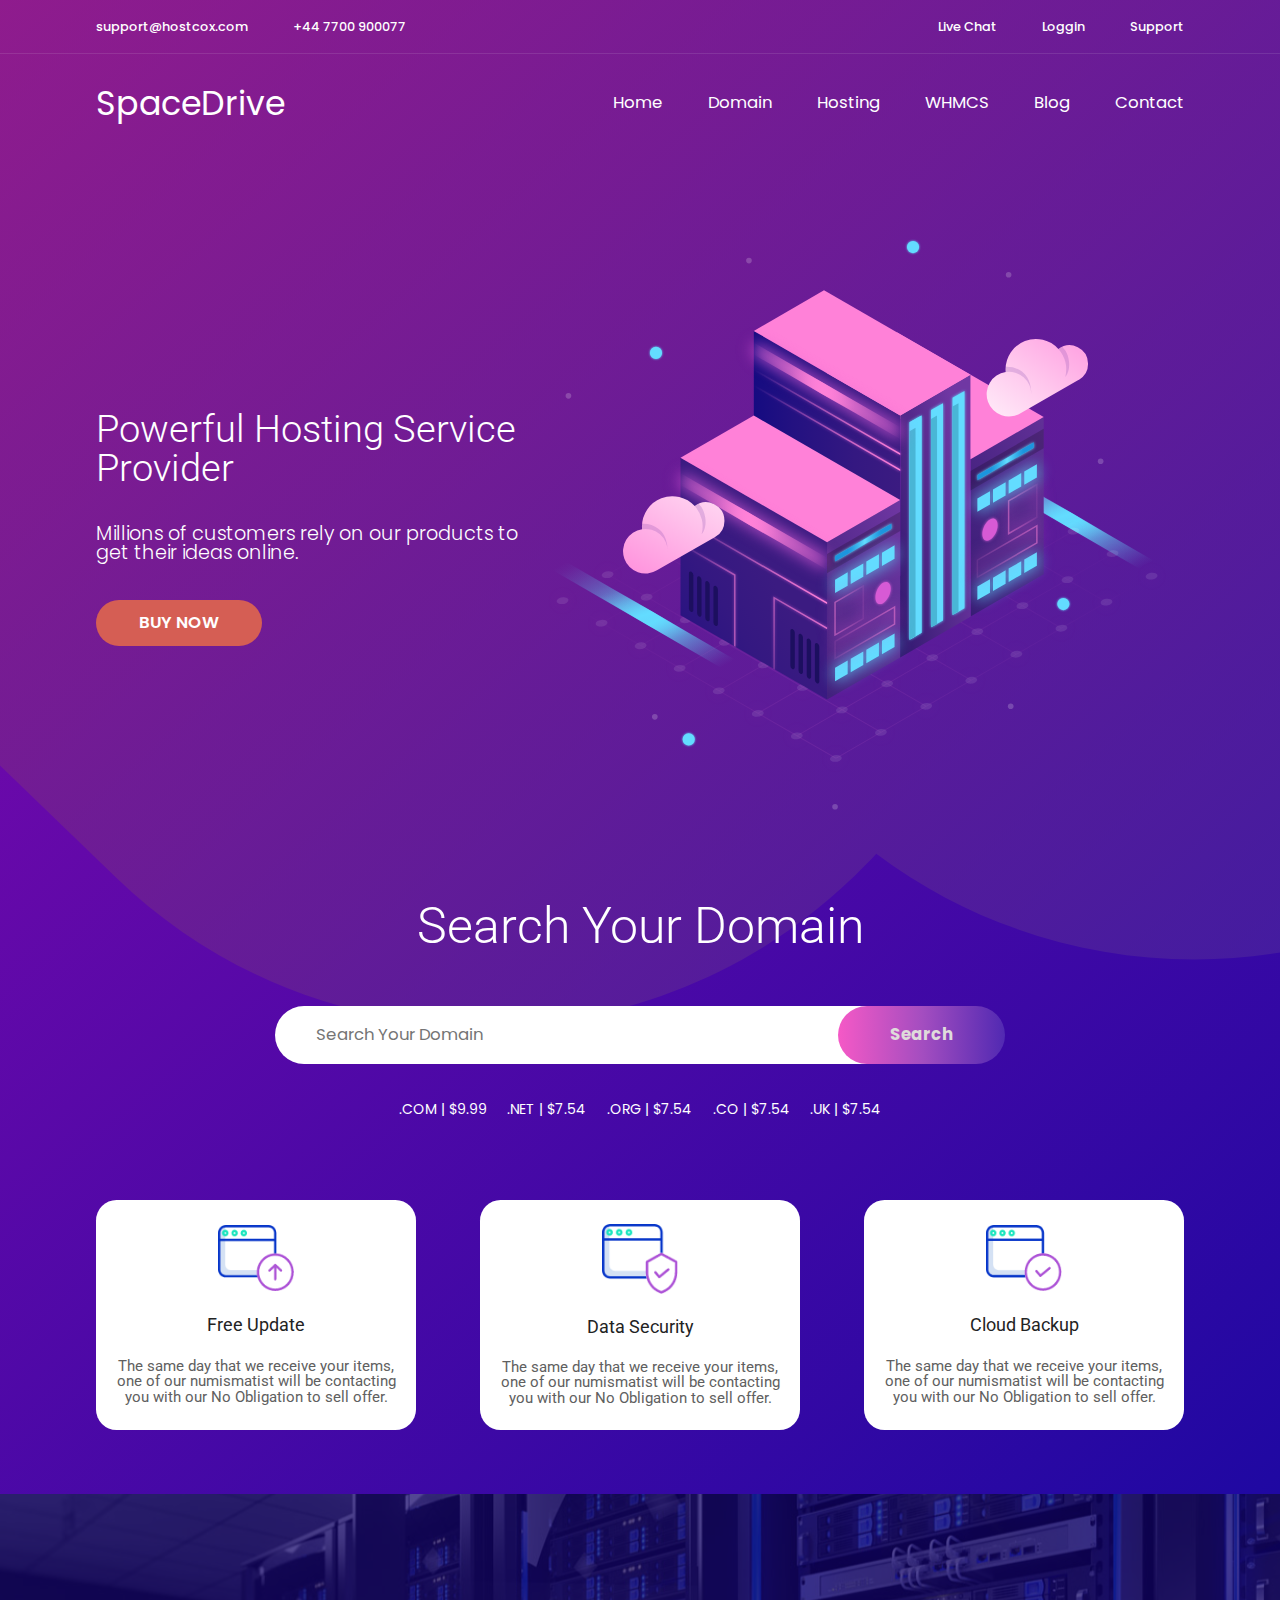
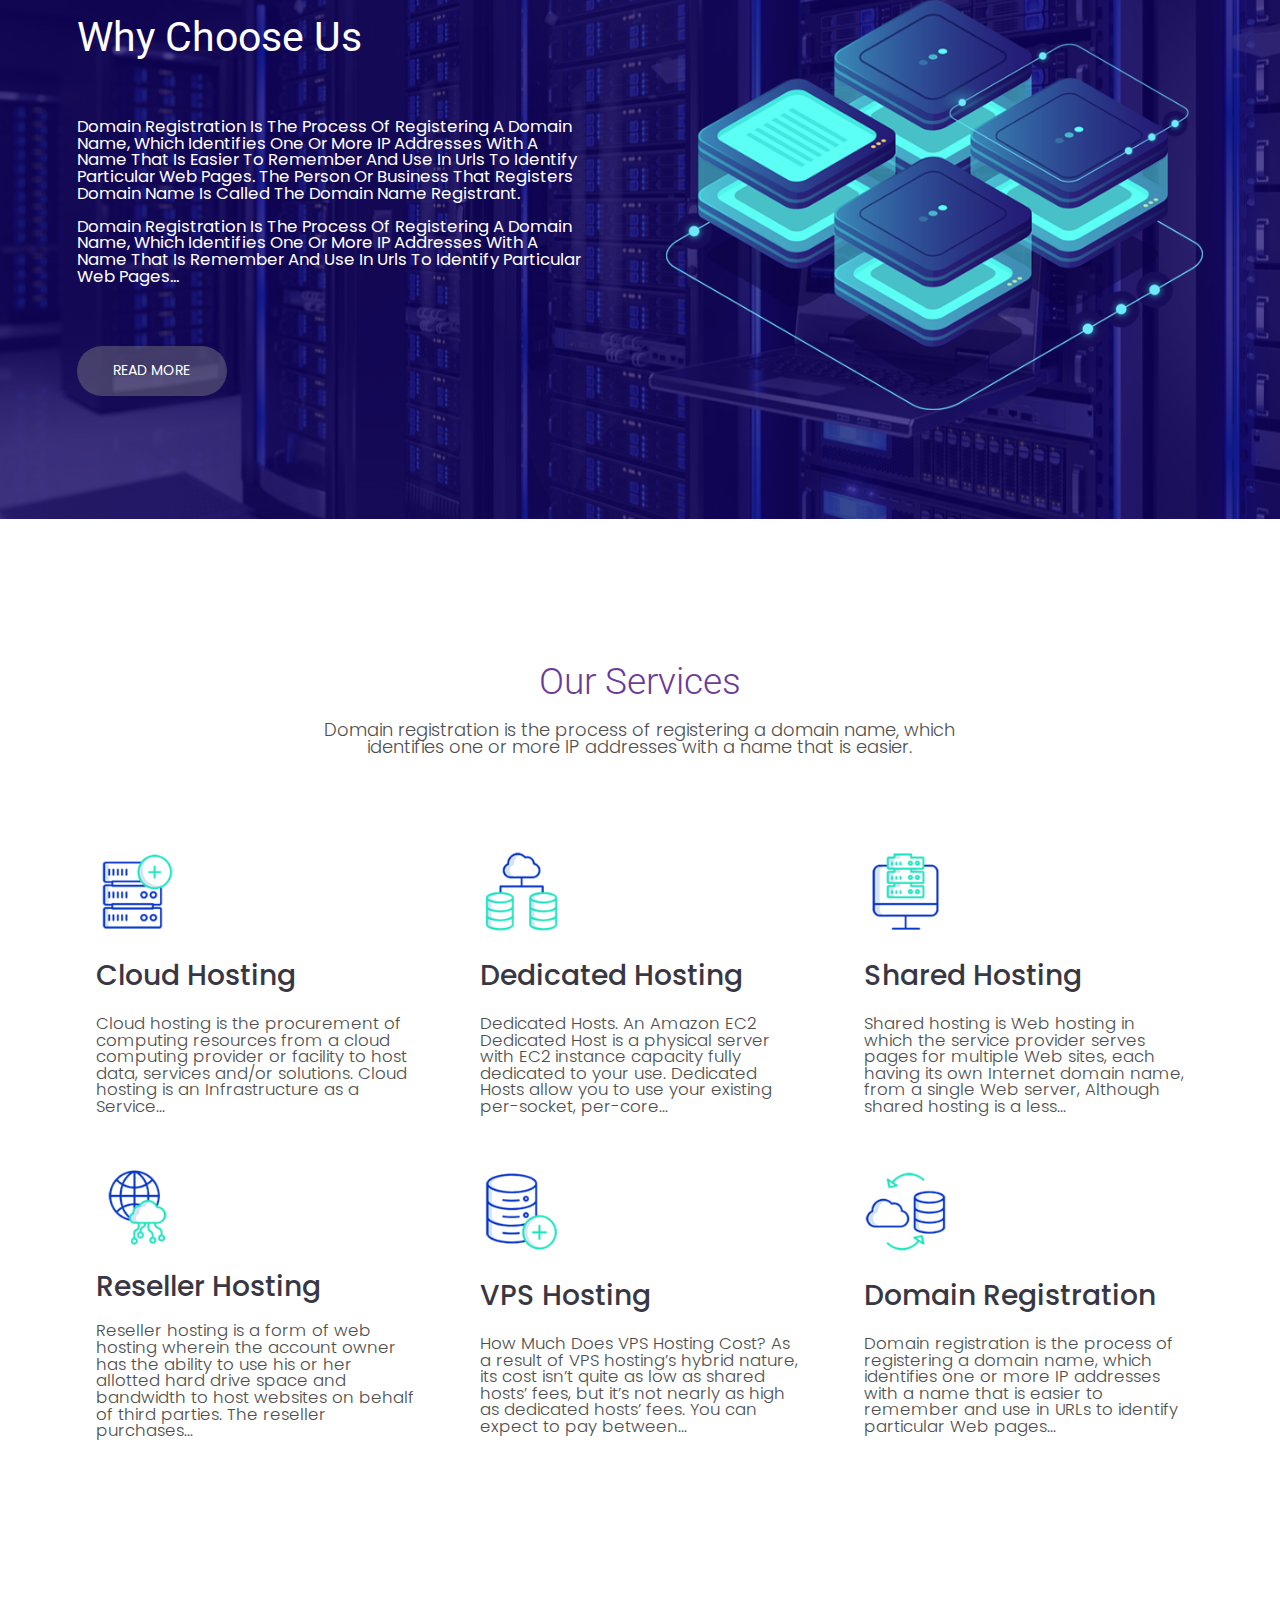
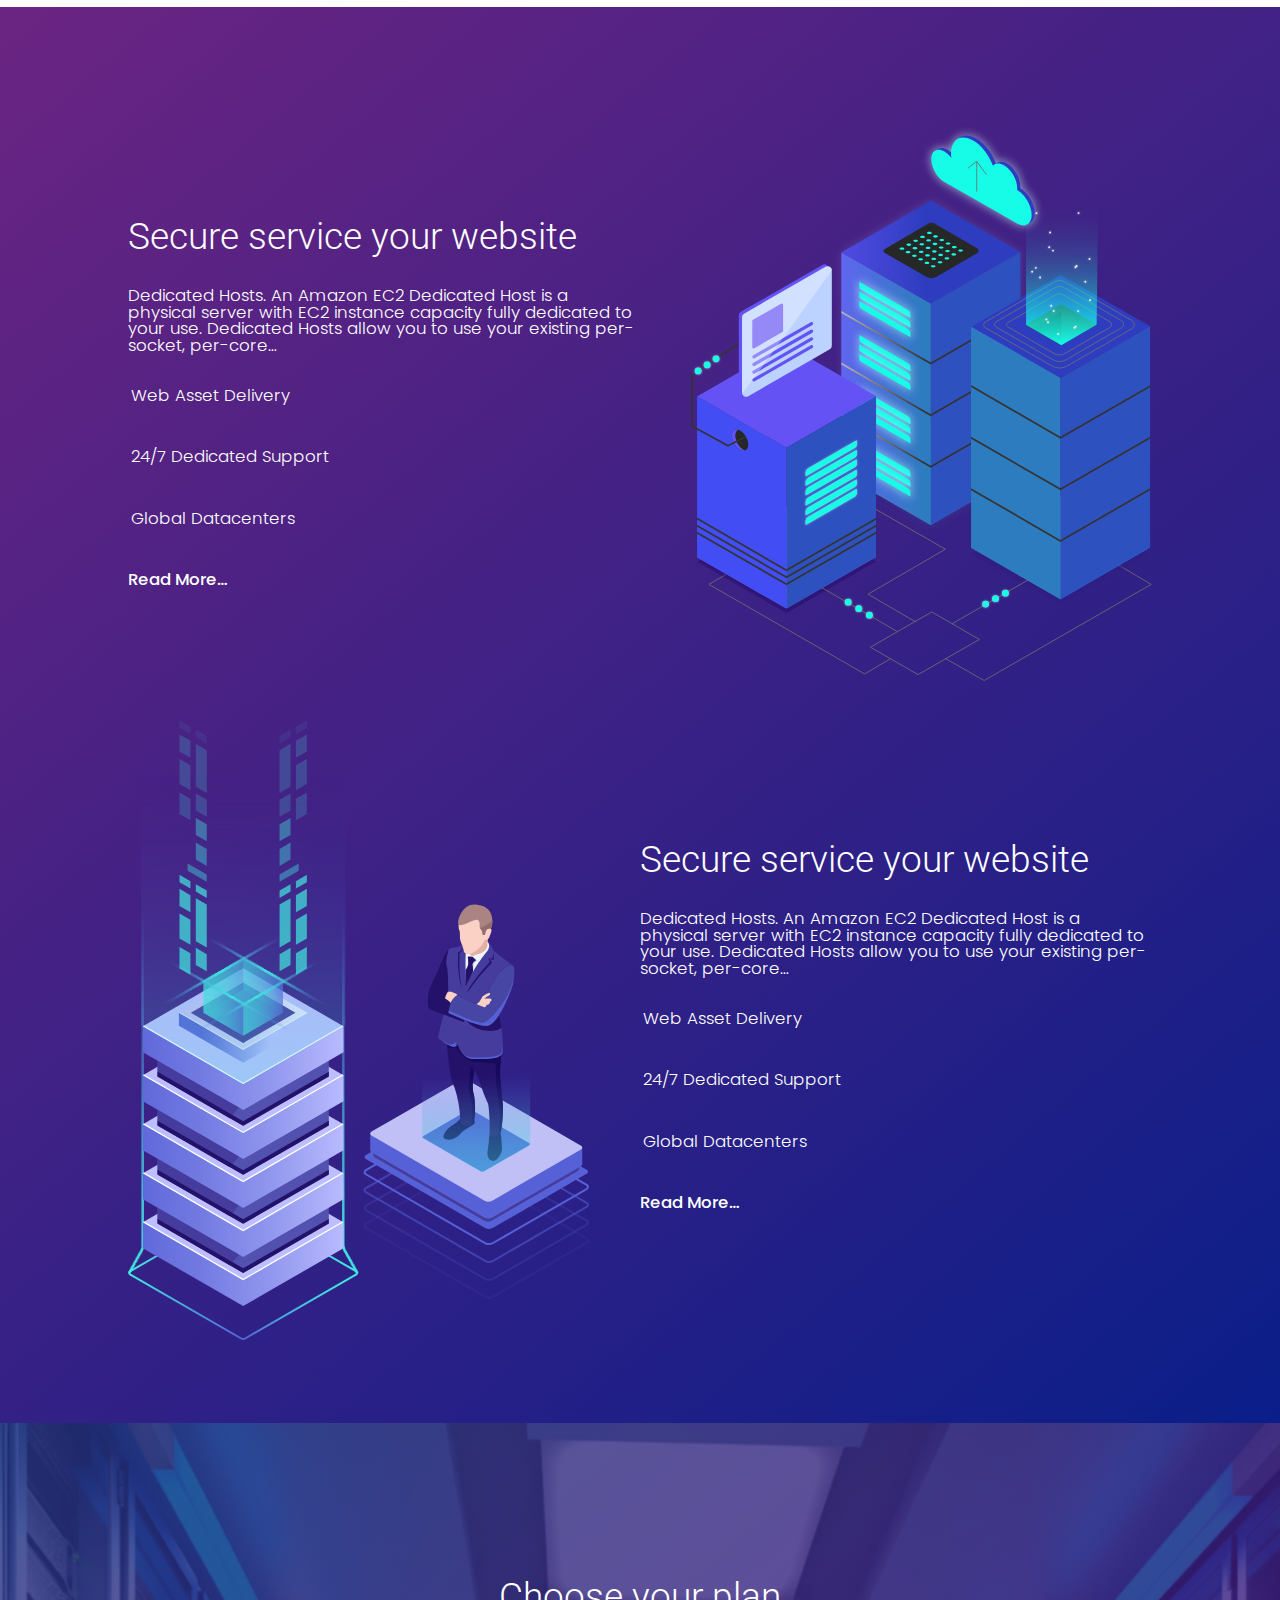
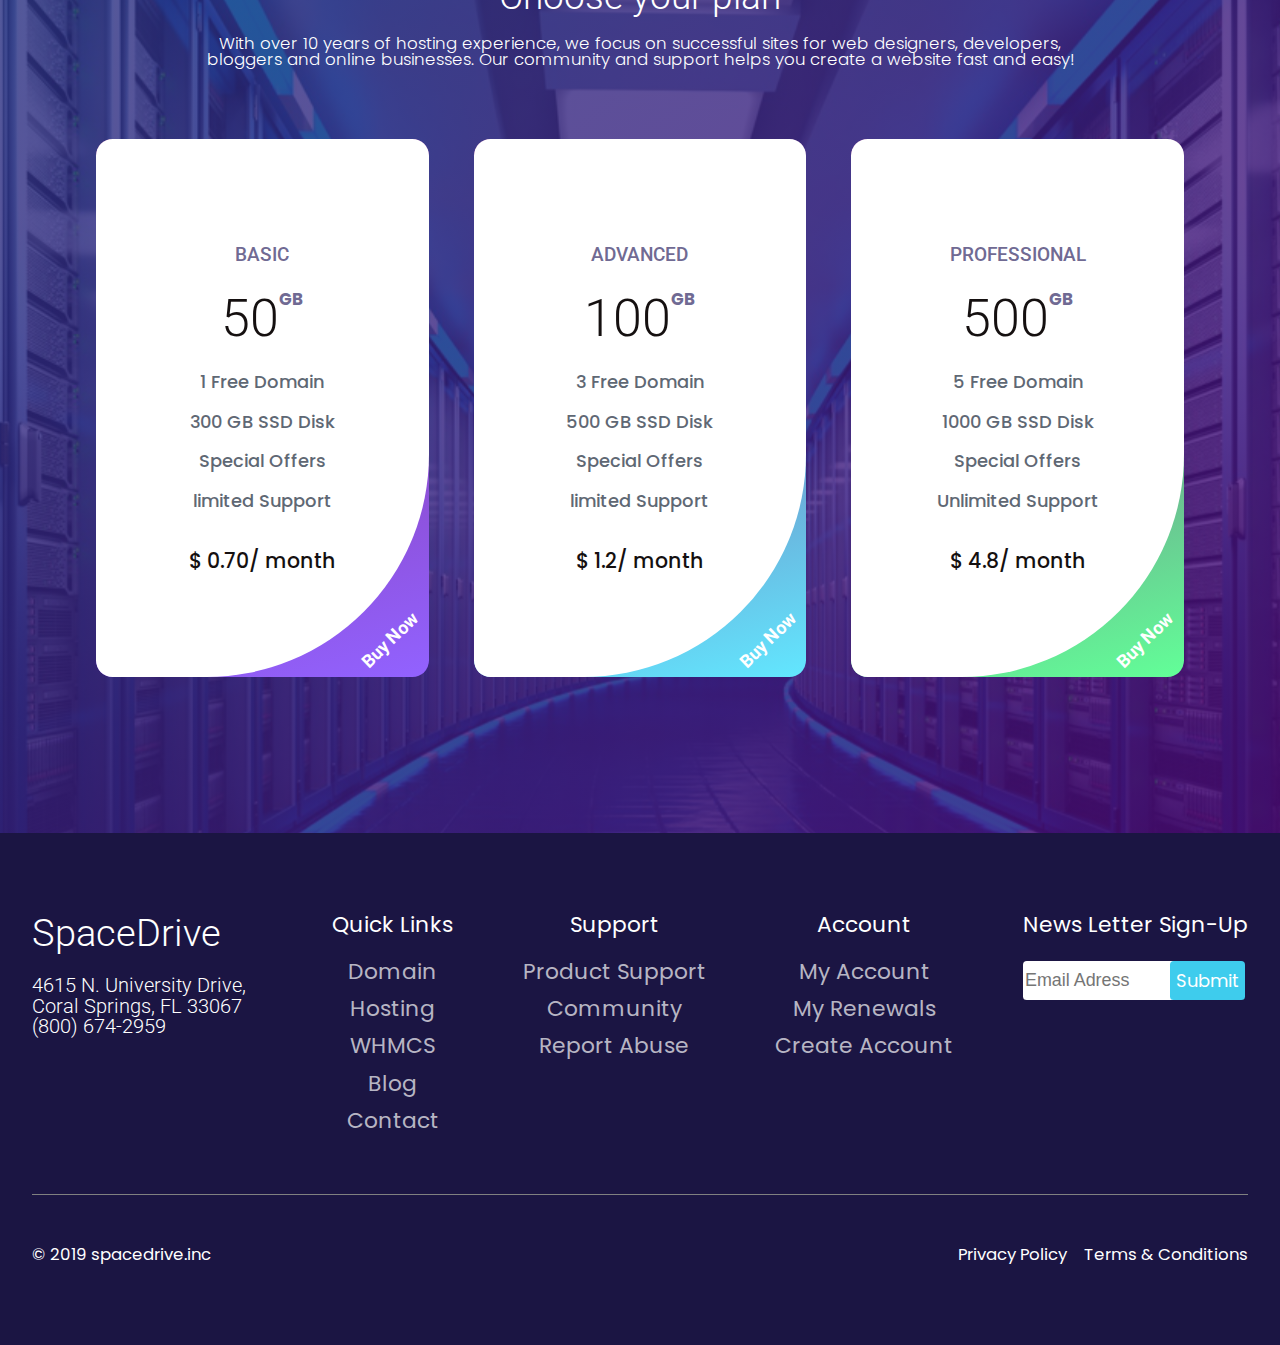
==== commit 0ee0c5ba: "full responsive" ====
--- a/index.html
+++ b/index.html
@@ -11,9 +11,9 @@
     <link rel="stylesheet" href="css/reset.css">
     <link rel="stylesheet" href="css/style.css">
     <link rel="stylesheet" href="css/responsive.css">
+    <link rel="stylesheet" href="https://use.fontawesome.com/releases/v5.15.3/css/all.css" integrity="sha384-SZXxX4whJ79/gErwcOYf+zWLeJdY/qpuqC4cAa9rOGUstPomtqpuNWT9wdPEn2fk" crossorigin="anonymous">
     <link href="https://fonts.googleapis.com/css2?family=Poppins:wght@100;200;300;400;500;600;700;800;900&display=swap" rel="stylesheet">
     <link href="https://fonts.googleapis.com/css2?family=Roboto:wght@100;300;400;500;700;900&display=swap" rel="stylesheet">
-    <link rel="stylesheet" href="https://use.fontawesome.com/releases/v5.15.3/css/all.css" integrity="sha384-SZXxX4whJ79/gErwcOYf+zWLeJdY/qpuqC4cAa9rOGUstPomtqpuNWT9wdPEn2fk" crossorigin="anonymous">
     <title>SpaceDrive</title>
 </head>
 
@@ -67,7 +67,7 @@
                             <a href="#">Blog</a>
                         </li>
                         <li class="nav-li">
-                            <a href="contact.html">Contact</a>
+                            <a href="#">Contact</a>
                         </li>
                     </ul>
                 </div>
@@ -276,9 +276,8 @@
                         <li class="adress-li">
                             4615 N. University Drive, Coral Springs, FL 33067 (800) 674-2959
                         </li>
-
-                    </ul>
-                    <ul>
+                    </ul>
+                    <ul class="footer-ul">
                         <p class="footer-p">Quick Links</p>
                         <li class="footer-li">
                             <a href="#">Domain</a>
@@ -296,7 +295,7 @@
                             <a href="#">Contact</a>
                         </li>
                     </ul>
-                    <ul>
+                    <ul class="footer-ul">
                         <p class="footer-p">Support</p>
                         <li class="footer-li">
                             <a href="#">Product Support</a>
@@ -308,7 +307,7 @@
                             <a href="#">Report Abuse</a>
                         </li>
                     </ul>
-                    <ul>
+                    <ul class="footer-ul">
                         <p class="footer-p">Account</p>
                         <li class="footer-li">
                             <a href="#">My Account</a>
@@ -331,15 +330,15 @@
                 <div class="copyright">
                     <div>
                         <p class="copyright-p">© 2019 spacedrive.inc</p>
+
                     </div>
                     <div>
                         <a class="copyright-a margin" href="#">Privacy Policy</a>
                         <a class="copyright-a" href="#">Terms & Conditions</a>
-                    </div>
-
-                </div>
-            </div>
-        </div>
+
+                    </div>
+                </div>
+            </div>
     </footer>
 </body>
 
--- a/css/style.css
+++ b/css/style.css
@@ -348,7 +348,7 @@
     }
     
     .box {
-        width: 22.3vw;
+        width: 25vw;
         height: 25vw;
         display: flex;
         flex-direction: column;
@@ -618,6 +618,12 @@
         color: #FFFFFF;
         font-family: 'Roboto', sans-serif;
         font-weight: 300;
+    }
+    
+    .footer-ul {
+        display: flex;
+        flex-direction: column;
+        align-items: center;
     }
     
     .footer-p {
@@ -684,126 +690,4 @@
     
     .margin {
         margin-right: 1vw;
-    }
-    /* contact.html */
-    
-    .contact {
-        width: 85%;
-        margin: 0 auto;
-        font-family: 'Poppins', sans-serif;
-        margin-top: 5vw;
-    }
-    
-    .contact-map {
-        width: 100%;
-        height: 22vw;
-        border-radius: 0.3vw;
-    }
-    
-    .contact-p {
-        color: #ffffff;
-        font-size: 2.7vw;
-        font-weight: 400;
-        width: 24.7vw;
-        margin-bottom: 5vw;
-    }
-    
-    .contact-forms {
-        display: flex;
-        width: 100%;
-        height: 18.7vw;
-        justify-content: space-between;
-        margin: 7vw 0;
-    }
-    
-    .left-form {
-        width: 68%;
-    }
-    
-    .textarea {
-        width: 100%;
-        height: 100%;
-        resize: none;
-        background-color: #F8F8F8;
-        color: #5f5f5f;
-        padding-top: 1.3vw;
-        padding-left: 1.3vw;
-        border: #E8E8E8 solid 2px;
-        outline: none;
-    }
-    
-    .right-form {
-        display: flex;
-        flex-direction: column;
-        height: 100%;
-        width: 30%;
-    }
-    
-    .right-input {
-        height: 3.9vw;
-        background-color: #F8F8F8;
-        color: #5f5f5f;
-        padding-left: 0.6vw;
-        border: #E8E8E8 solid 2px;
-        margin-bottom: 1vw;
-        font-size: 0.8vw;
-        font-weight: 400;
-        outline: none;
-    }
-    
-    .contact-submit {
-        background: linear-gradient(90deg, rgb(245, 89, 198) 0%, rgba(163, 77, 192, 1) 51%, rgba(81, 41, 178, 1) 100%);
-        color: #FFFFFF;
-        border-style: none;
-        height: 3.9vw;
-        font-size: 1vw;
-        font-weight: 500;
-    }
-    
-    .contact-submit:hover {
-        background: linear-gradient(90deg, rgba(248, 115, 207, 1) 0%, rgb(178, 83, 209) 51%, rgb(88, 44, 190) 100%);
-    }
-    
-    .fa-paper-plane {
-        margin-left: 0.3vw;
-    }
-    
-    .contact-items {
-        display: flex;
-        justify-content: space-around;
-    }
-    
-    .contact-box {
-        display: flex;
-        justify-content: space-evenly;
-        align-items: center;
-        flex-direction: column;
-        height: 15vw;
-        margin: 5vw 0;
-    }
-    
-    .box-icon {
-        display: flex;
-        justify-content: center;
-        align-items: center;
-        background-color: #ffffff;
-        width: 5vw;
-        height: 5vw;
-        border-radius: 50%;
-    }
-    
-    .box-icon i {
-        font-size: 1.5vw;
-    }
-    
-    .box-title {
-        font-size: 1.8vw;
-        font-weight: 600;
-        color: #ffffff;
-    }
-    
-    .box-info {
-        color: #B1B1B1;
-        font-size: 1.2vw;
-        font-weight: 500;
     }--- a/css/responsive.css
+++ b/css/responsive.css
@@ -258,97 +258,68 @@
     }
     /* footer */
     footer {
-        background-color: #1B1543;
-        height: 40vw;
+        height: 90vw;
     }
     .footer-wraper {
-        height: 40vw;
+        height: 90vw;
+    }
+    .footer-nav {
+        height: 70vw;
+        margin-bottom: 4vw;
+        flex-wrap: wrap;
+    }
+    .adress-ul {
+        width: 50%;
         display: flex;
         flex-direction: column;
-        justify-content: center;
-    }
-    .footer-divider {
+        align-items: center;
+    }
+    .footer-title {
+        font-size: 4vw;
+    }
+    .adress-li {
+        margin-top: 1.8vw;
+        font-size: 2.5vw;
+        width: 60%;
+    }
+    .footer-ul {
+        width: 50%;
+    }
+    .footer-p {
+        font-size: 3vw;
+        margin-bottom: 2.5vw;
+    }
+    .footer-li {
+        font-size: 2.2vw;
+        margin-bottom: 1.5vw;
+    }
+    .newsletter {
         display: flex;
         flex-direction: column;
-        justify-content: center;
-    }
-    .footer-nav {
-        display: flex;
-        justify-content: space-between;
-        width: 95%;
-        margin: 0 auto;
-        height: 22vw;
-        border-bottom: gray solid 1px;
-        margin-bottom: 4vw;
-    }
-    .adress-ul {
-        width: 18vw;
-    }
-    .footer-title {
-        font-size: 3vw;
-        color: #FFFFFF;
-        font-family: 'Roboto', sans-serif;
-        font-weight: 300;
-    }
-    .adress-li {
-        margin-top: 1.8vw;
-        font-size: 1.6vw;
-        color: #FFFFFF;
-        font-family: 'Roboto', sans-serif;
-        font-weight: 300;
-    }
-    .footer-p {
-        font-size: 1.7vw;
-        font-family: 'poppins', sans-serif;
-        color: #FFFFFF;
-        margin-bottom: 2vw;
-    }
-    .footer-li {
-        font-size: 1.7vw;
-        font-family: 'poppins', sans-serif;
-        margin-bottom: 1.2vw;
-    }
-    .footer-li a {
-        color: rgba(255, 255, 255, 0.7);
-    }
-    .email-form {
-        display: flex;
         align-items: center;
+        margin: 5vw auto;
     }
     .email-form input {
-        width: 12vw;
-        height: 3vw;
-        outline: none;
-        border-radius: 0.3vw;
-        border-style: none;
+        width: 30vw;
+        height: 8vw;
+        font-size: 2.5vw;
     }
     .submit-button {
-        background-color: #3ECCED;
-        color: #FFFFFF;
-        border-style: none;
-        font-family: 'poppins', sans-serif;
-        margin-left: -10px;
-        height: 3vw;
-        border-radius: 0.3vw;
-        outline: none;
+        height: 8vw;
+        font-size: 2.5vw;
     }
     .copyright {
         width: 95%;
         margin: 0 auto;
         display: flex;
         justify-content: space-between;
+        padding: 0;
     }
     .copyright-p {
-        font-family: 'poppins', sans-serif;
-        color: #FFFFFF;
-        font-size: 1.3vw;
+        font-size: 2.5vw;
+        margin-top: 1vw;
     }
     .copyright-a {
-        font-family: 'poppins', sans-serif;
-        color: #FFFFFF;
-        font-size: 1.3vw;
-    }
-    .margin {
-        margin-right: 1vw;
+        font-size: 2.5vw;
     }
 }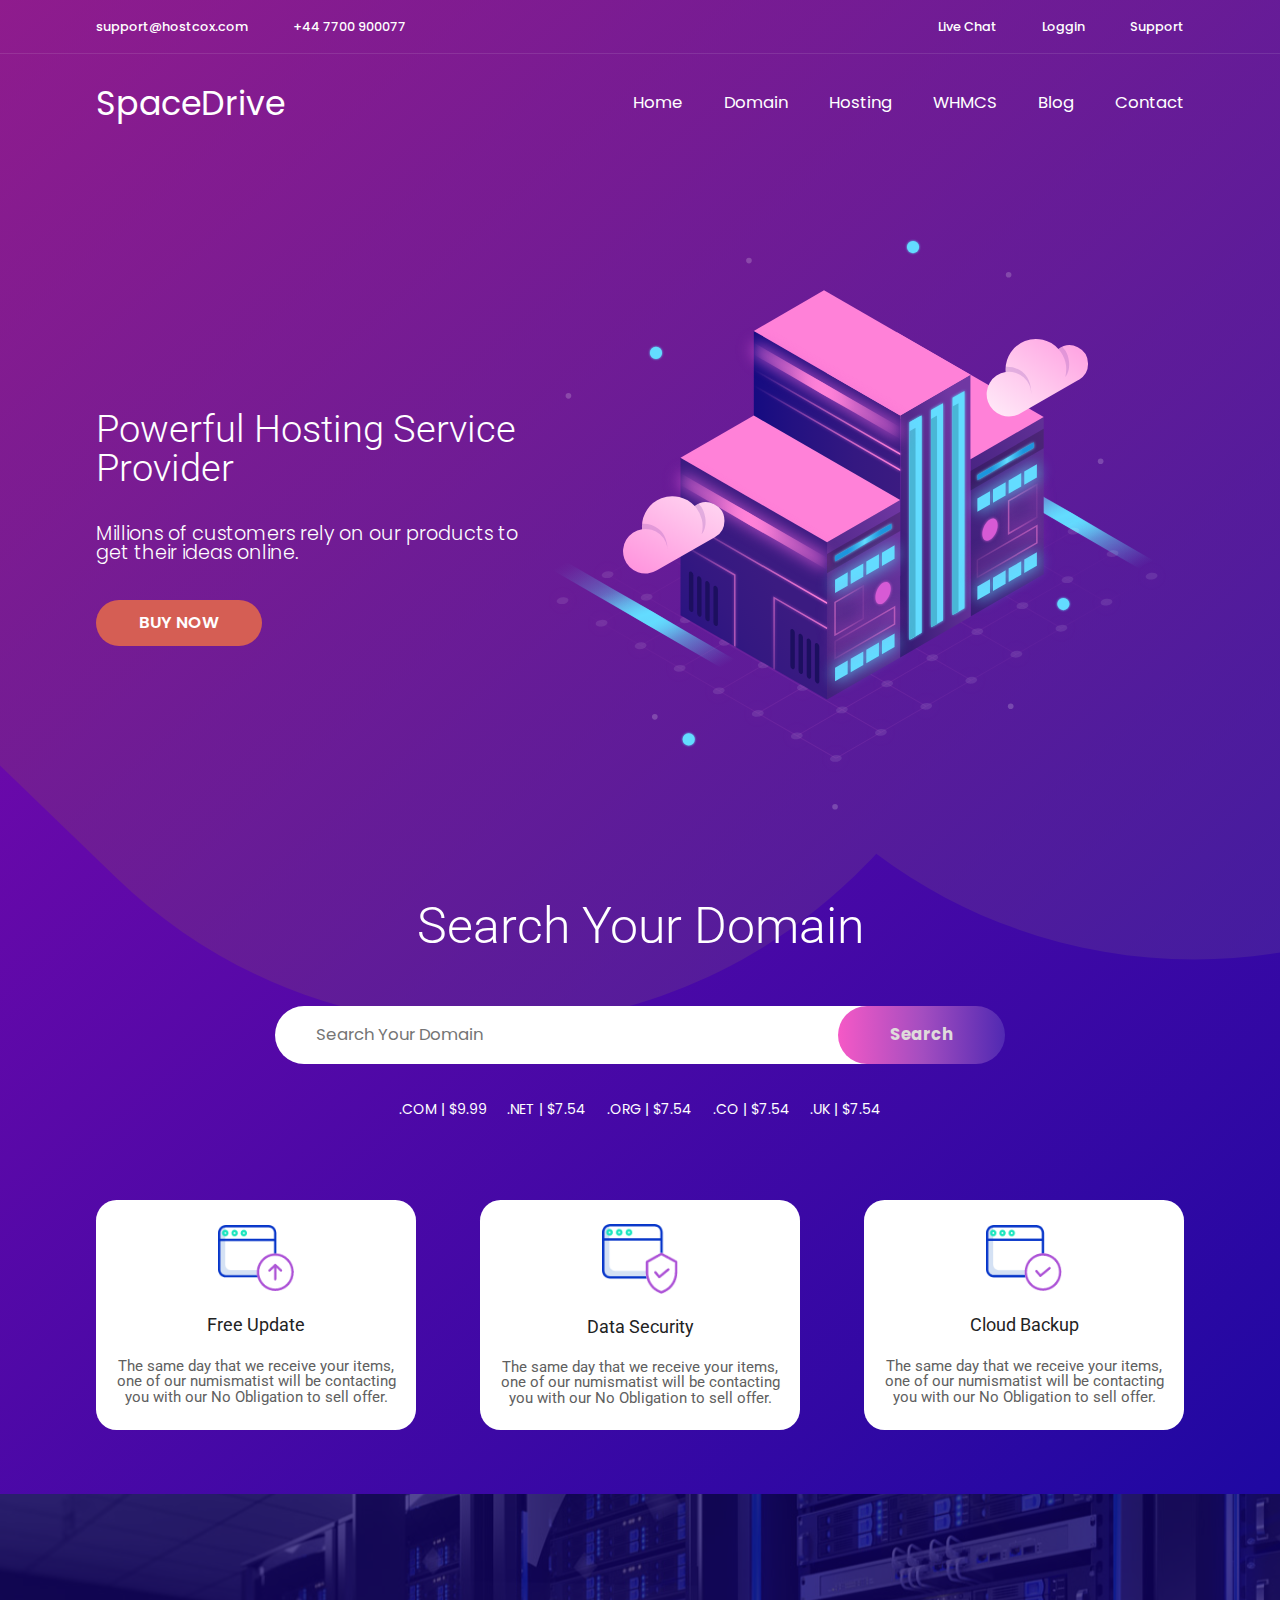
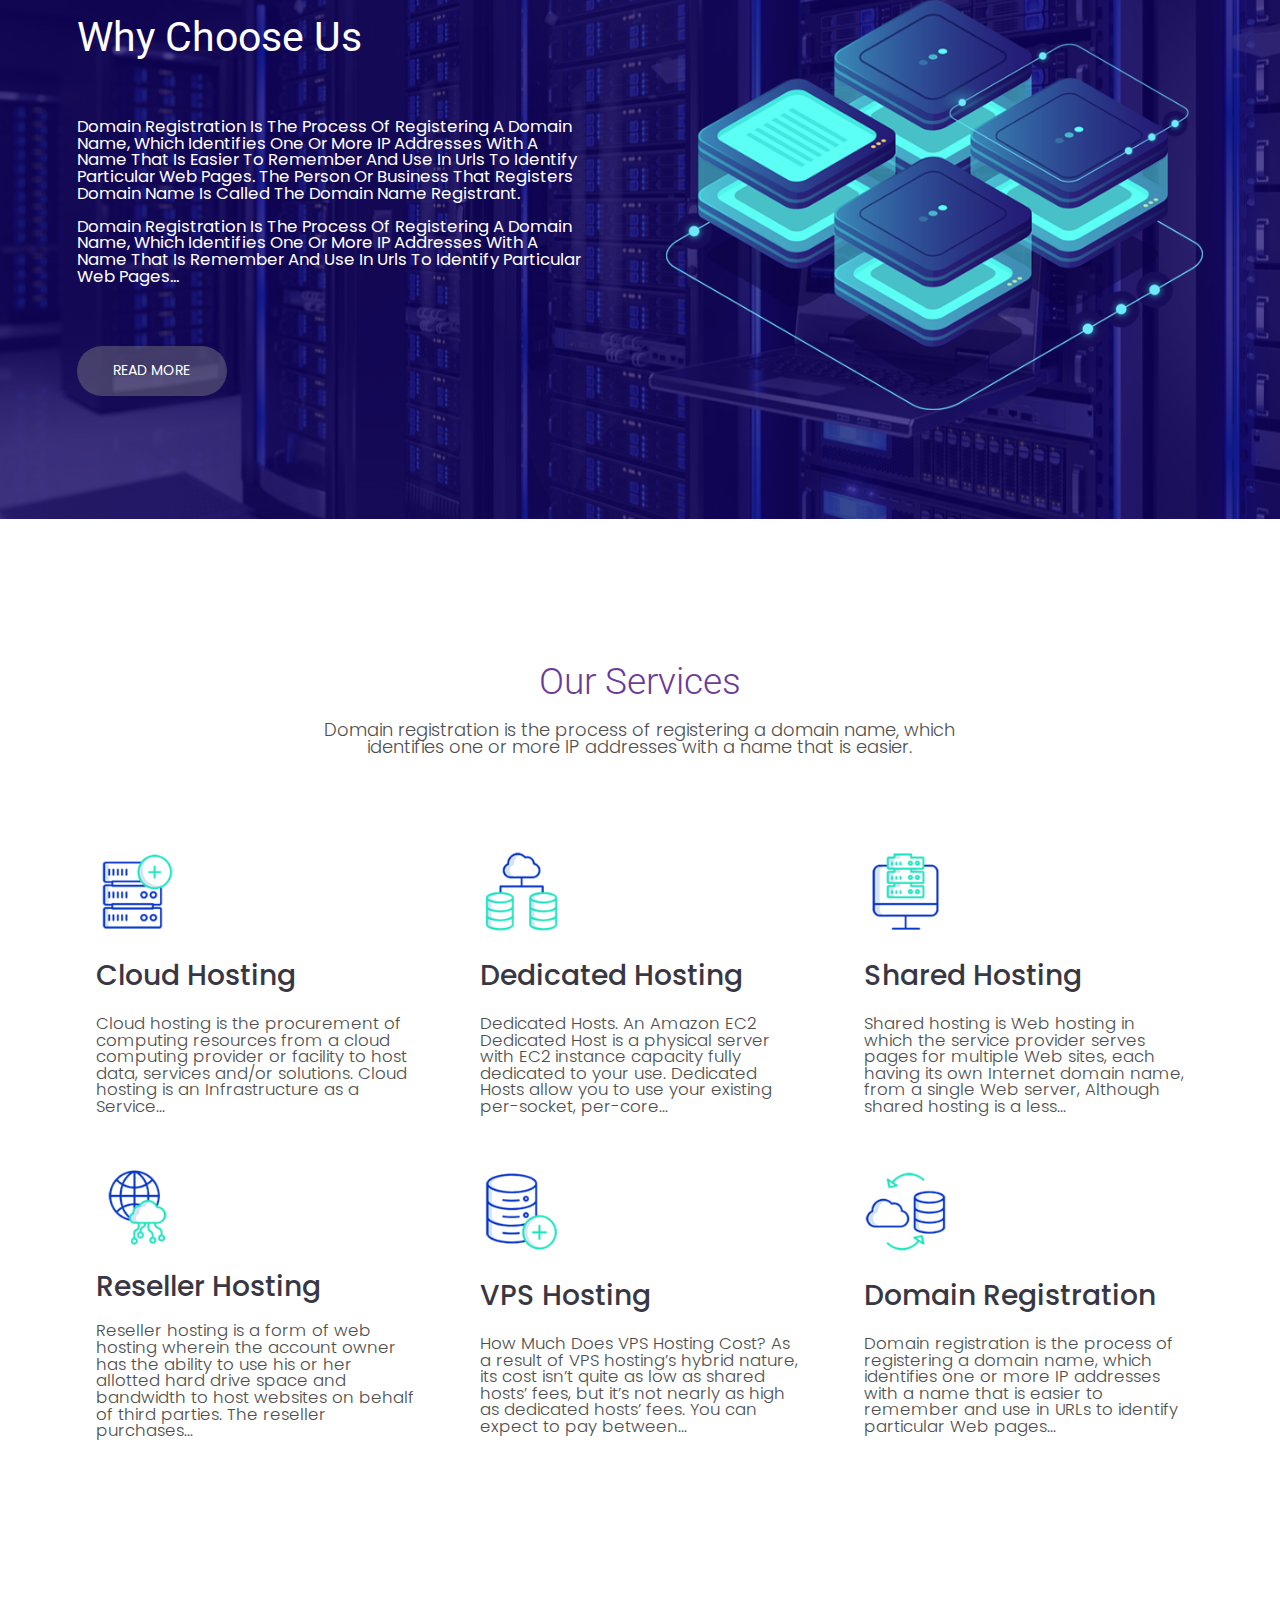
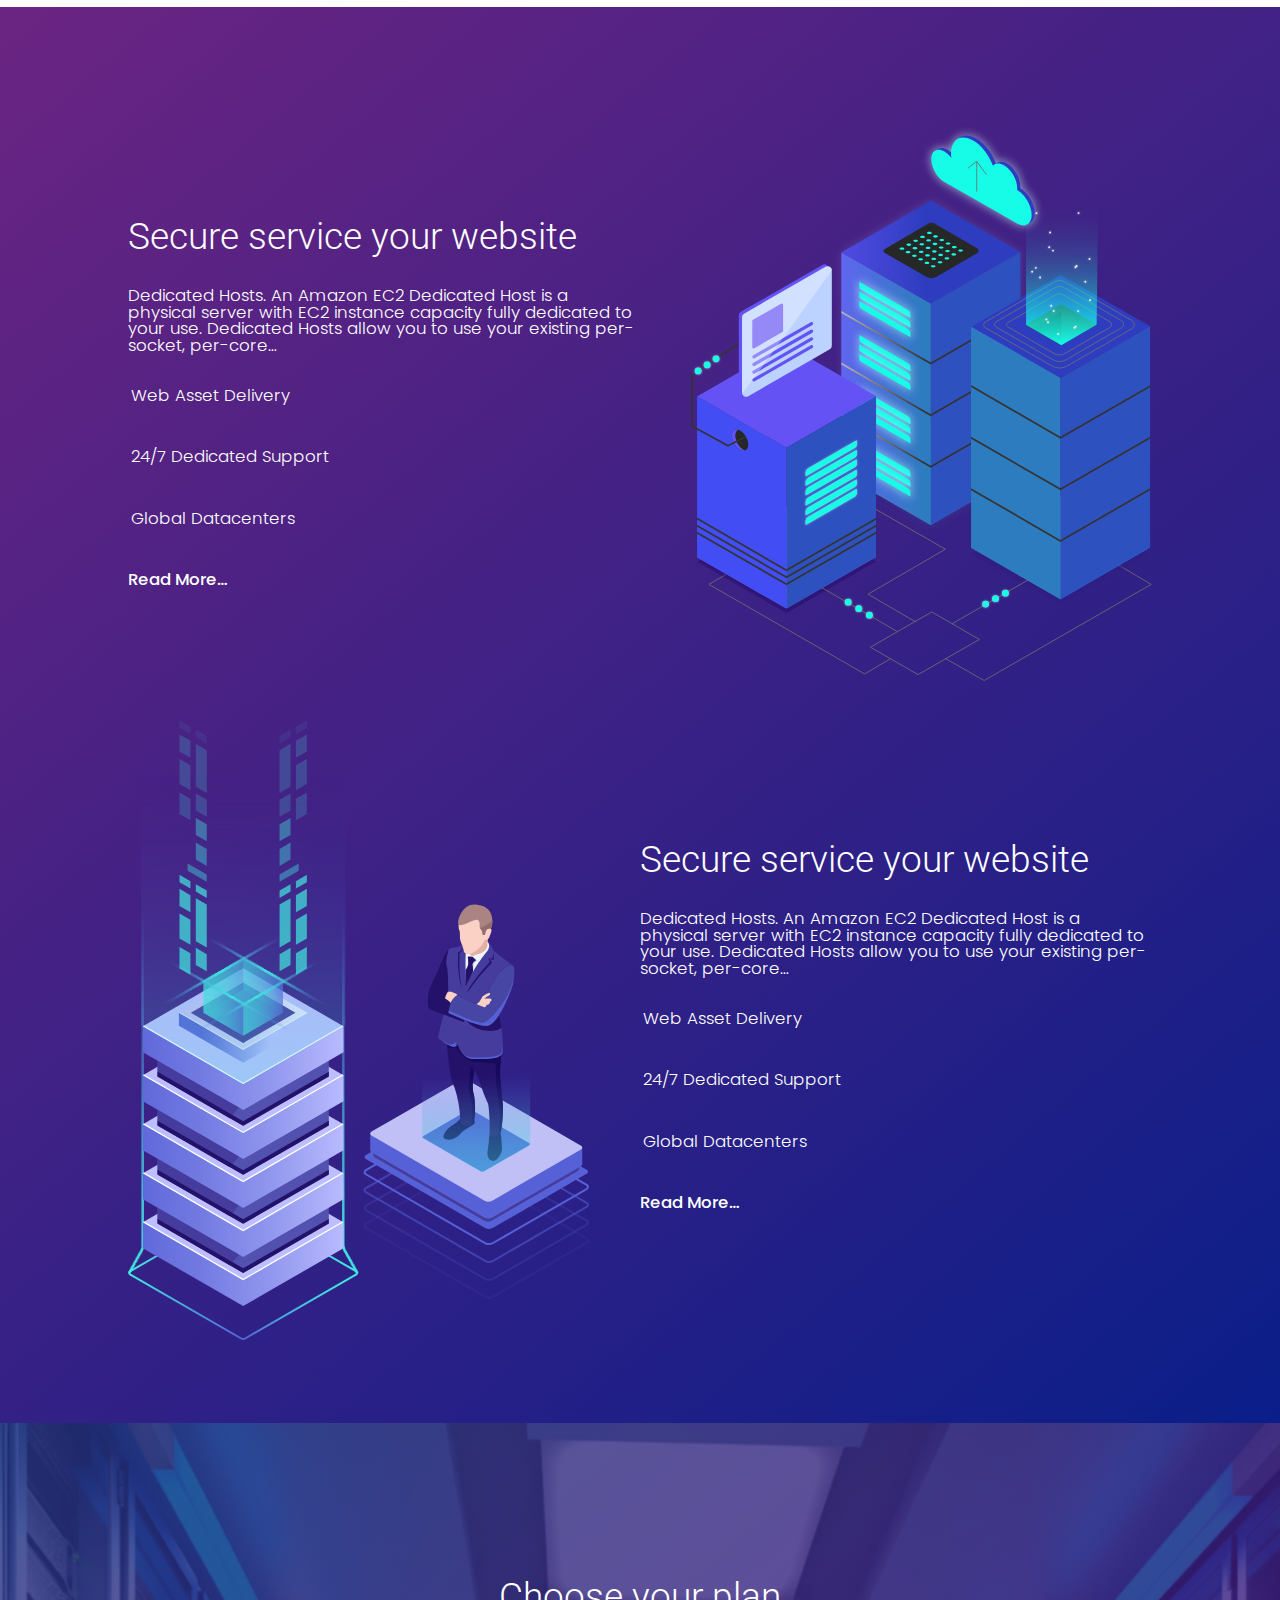
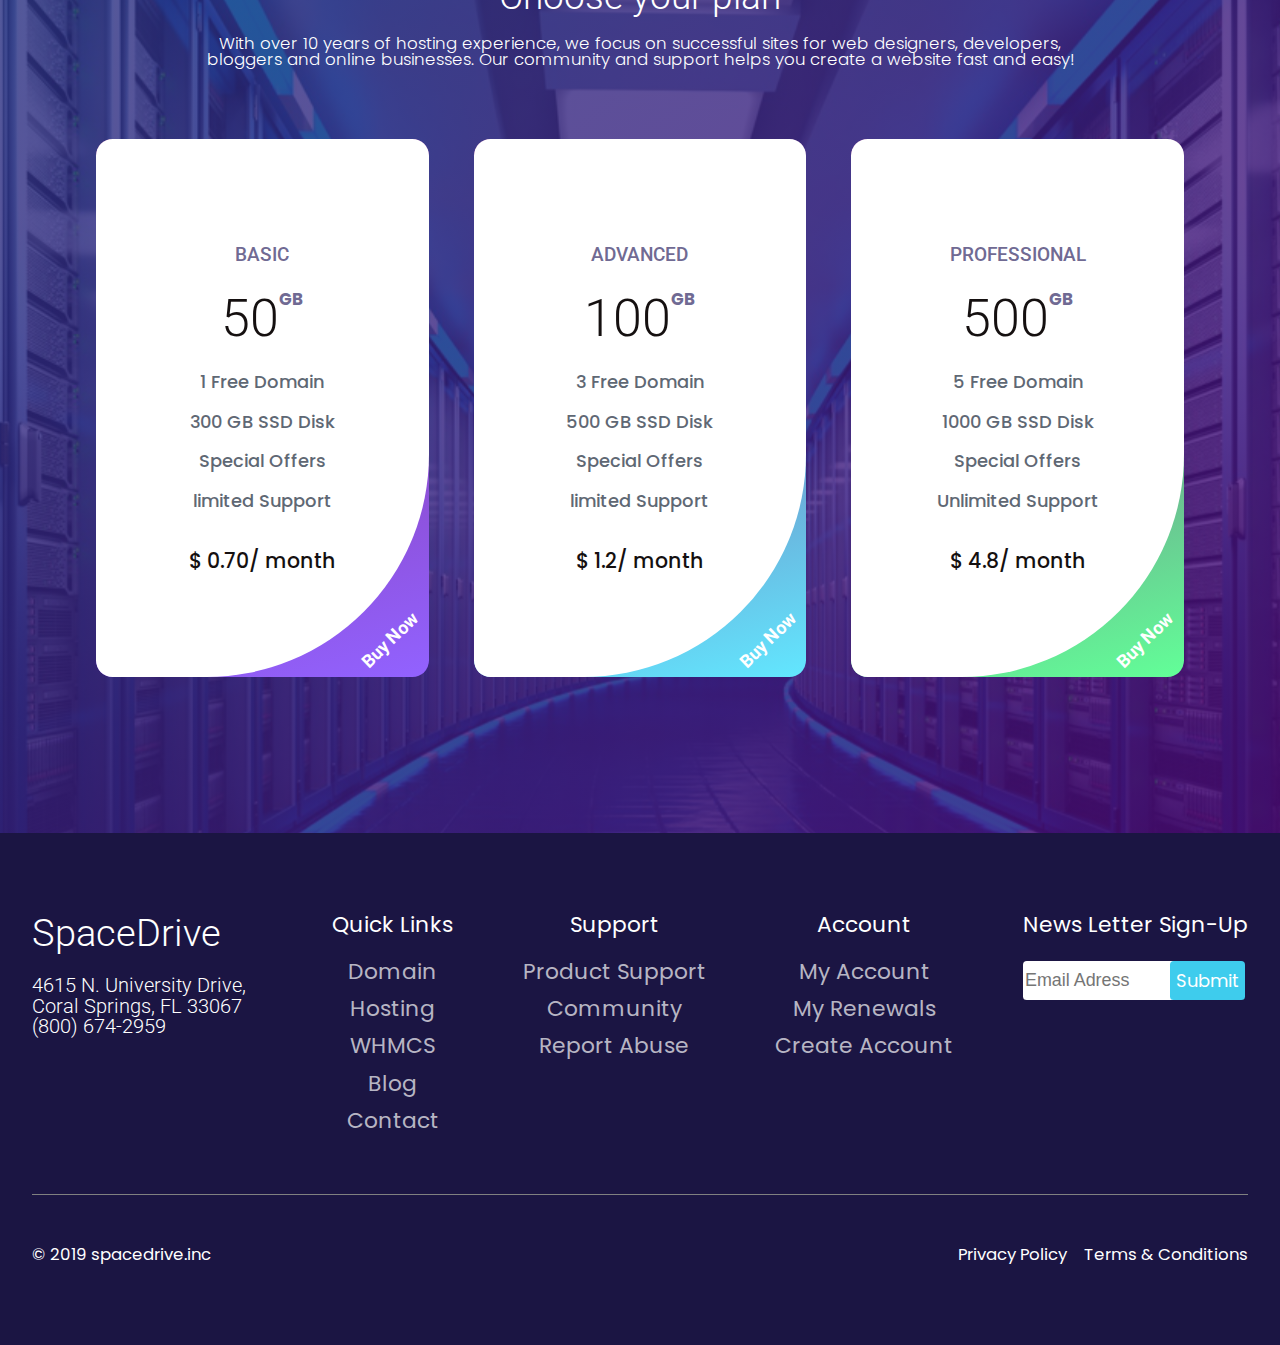
==== commit 0de3440b: "burger-menu" ====
--- a/index.html
+++ b/index.html
@@ -45,31 +45,28 @@
             </div>
             <nav class="navigation">
                 <a class="nav-title" href="index.html">SpaceDrive</a>
-                <div class="burger-bar">
+                <ul id="menu" class="menu-ul">
+                    <li class="nav-li">
+                        <a href="index.html">Home</a>
+                    </li>
+                    <li class="nav-li">
+                        <a href="#">Domain</a>
+                    </li>
+                    <li class="nav-li">
+                        <a href="#">Hosting</a>
+                    </li>
+                    <li class="nav-li">
+                        <a href="#">WHMCS</a>
+                    </li>
+                    <li class="nav-li">
+                        <a href="#">Blog</a>
+                    </li>
+                    <li class="nav-li">
+                        <a href="#">Contact</a>
+                    </li>
+                </ul>
+                <div class="burger-menu">
                     <i class="fas fa-bars"></i>
-                </div>
-                <div class="nav">
-
-                    <ul>
-                        <li class="nav-li">
-                            <a href="index.html">Home</a>
-                        </li>
-                        <li class="nav-li">
-                            <a href="#">Domain</a>
-                        </li>
-                        <li class="nav-li">
-                            <a href="#">Hosting</a>
-                        </li>
-                        <li class="nav-li">
-                            <a href="#">WHMCS</a>
-                        </li>
-                        <li class="nav-li">
-                            <a href="#">Blog</a>
-                        </li>
-                        <li class="nav-li">
-                            <a href="#">Contact</a>
-                        </li>
-                    </ul>
                 </div>
             </nav>
             <div class="suggestion">
@@ -335,11 +332,12 @@
                     <div>
                         <a class="copyright-a margin" href="#">Privacy Policy</a>
                         <a class="copyright-a" href="#">Terms & Conditions</a>
-
                     </div>
                 </div>
             </div>
     </footer>
+    <script src="https://code.jquery.com/jquery-3.2.1.min.js"></script>
+    <script src="js/script.js"></script>
 </body>
 
 </html>--- a/css/style.css
+++ b/css/style.css
@@ -52,7 +52,7 @@
         height: 7.8vw;
     }
     
-    .nav {
+    .menu-ul {
         display: flex;
         justify-content: space-between;
         align-items: center;
@@ -75,7 +75,7 @@
         font-weight: 400;
     }
     
-    .burger-bar {
+    .burger-menu {
         font-size: 3vw;
         display: none;
         color: #FFFFFF;
--- a/css/responsive.css
+++ b/css/responsive.css
@@ -6,15 +6,16 @@
     .navigation {
         height: 10vw;
     }
-    .nav {
+    .menu-ul {
         display: none;
     }
     .nav-title {
         font-size: 5vw;
     }
-    .burger-bar {
+    .burger-menu {
         display: block;
         font-size: 5vw;
+        cursor: pointer;
     }
     /* section #1 - suggestion */
     .suggestion {
@@ -50,38 +51,38 @@
         font-size: 2vw;
     }
     .search-p1 {
-        font-size: 5vw;
+        font-size: 4.5vw;
         margin-bottom: 5vw;
     }
     .search-form input {
-        width: 70%;
-        height: 8vw;
+        width: 60%;
+        height: 7vw;
         font-size: 2.5vw;
     }
     .search-button {
         width: 20vw;
-        height: 8vw;
+        height: 7vw;
         font-size: 2.5vw;
     }
     .domain-li a {
-        font-size: 2.4vw;
+        font-size: 2vw;
     }
     .cards {
         width: 90%;
     }
     .card {
         width: 27vw;
-        height: 30vw;
+        height: 22vw;
         border-radius: 1.6vw;
     }
     .card-p1 {
-        font-size: 2.7vw;
+        font-size: 3vw;
     }
     .card-p2 {
-        font-size: 2.3vw;
+        font-size: 2vw;
     }
     .card img {
-        width: 10vw;
+        width: 7vw;
     }
     /* section #2 - banner*/
     .section {
@@ -119,21 +120,21 @@
     }
     /* section 3 */
     .info {
-        height: 220vw;
+        height: 210vw;
     }
     .details {
         width: 95%;
-        height: 200vw;
+        height: 190vw;
     }
     .details-paragraphs {
         width: 100%;
     }
     .details-p1 {
-        font-size: 7vw;
+        font-size: 6vw;
         margin-bottom: 3vw;
     }
     .details-p2 {
-        font-size: 5vw;
+        font-size: 4vw;
         margin-bottom: 6vw;
     }
     .details-box {
@@ -300,12 +301,12 @@
         margin: 5vw auto;
     }
     .email-form input {
-        width: 30vw;
-        height: 8vw;
+        width: 25vw;
+        height: 6vw;
         font-size: 2.5vw;
     }
     .submit-button {
-        height: 8vw;
+        height: 6vw;
         font-size: 2.5vw;
     }
     .copyright {
